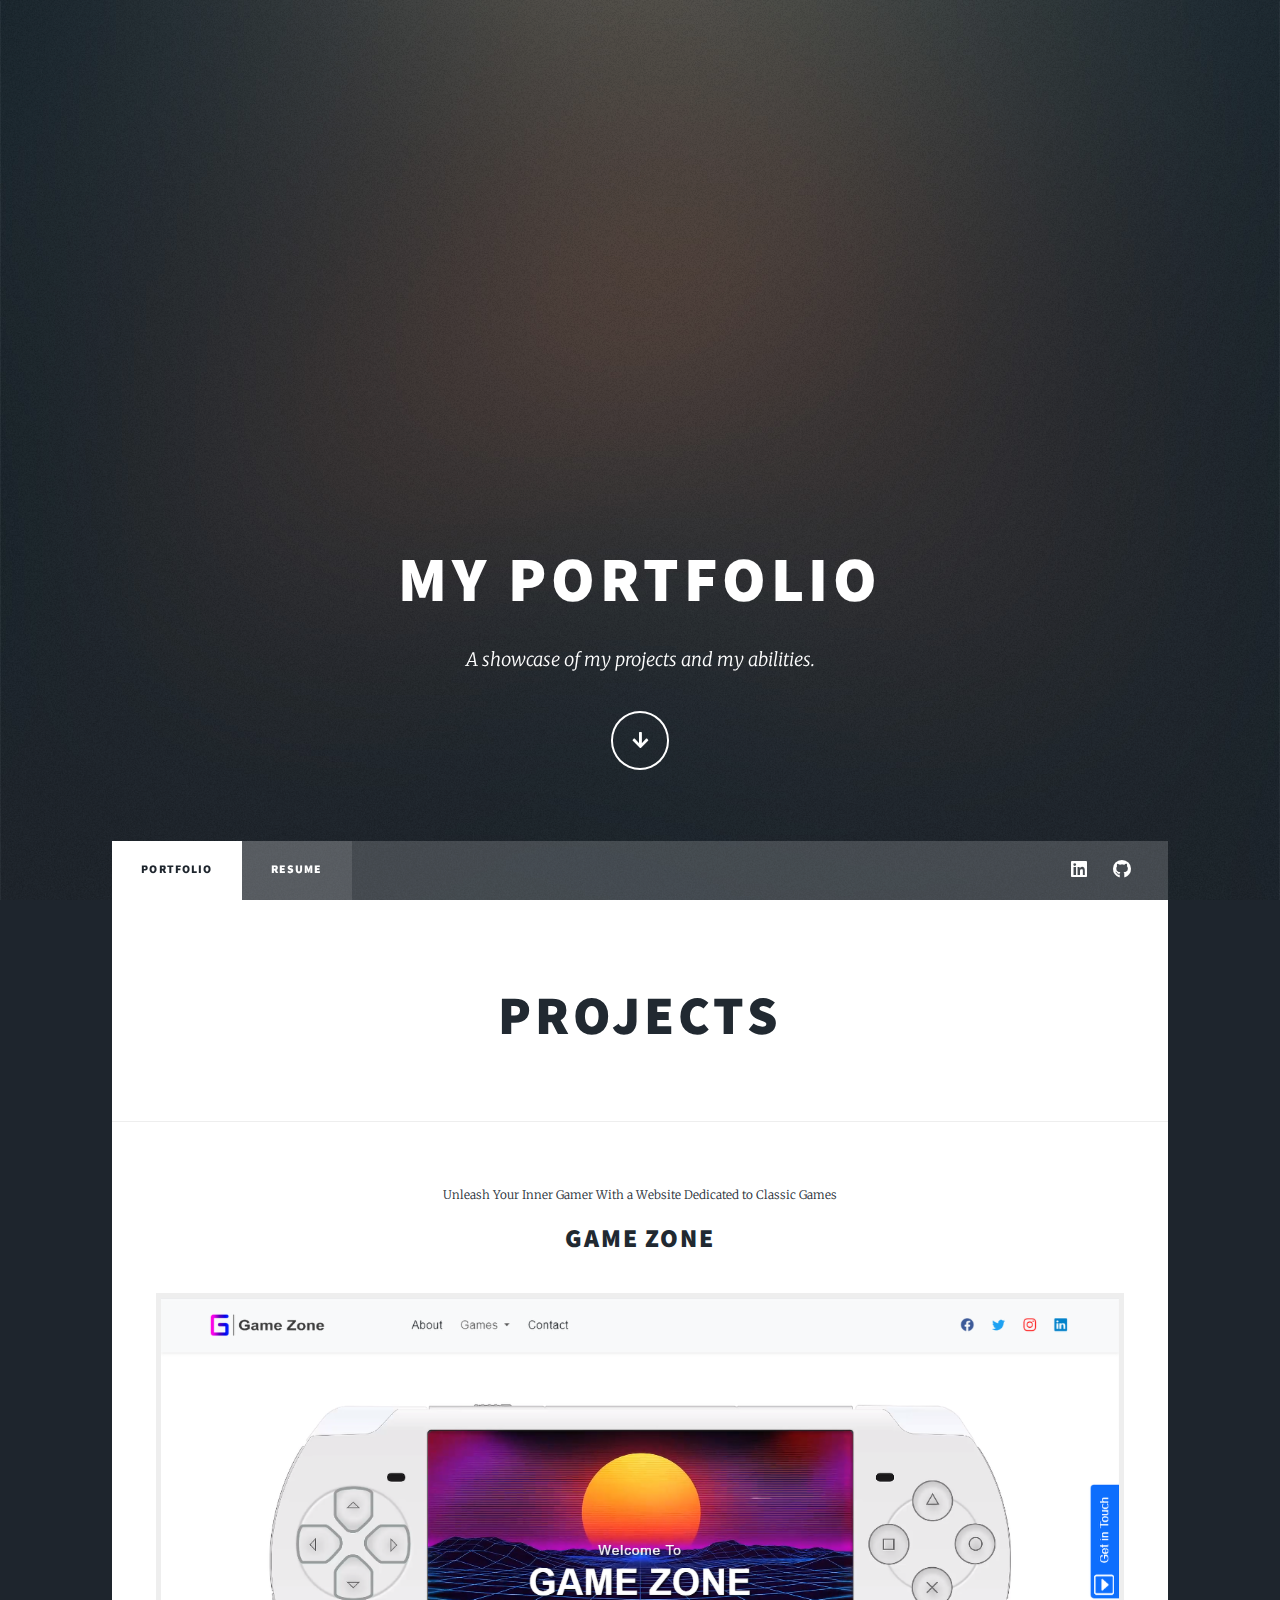
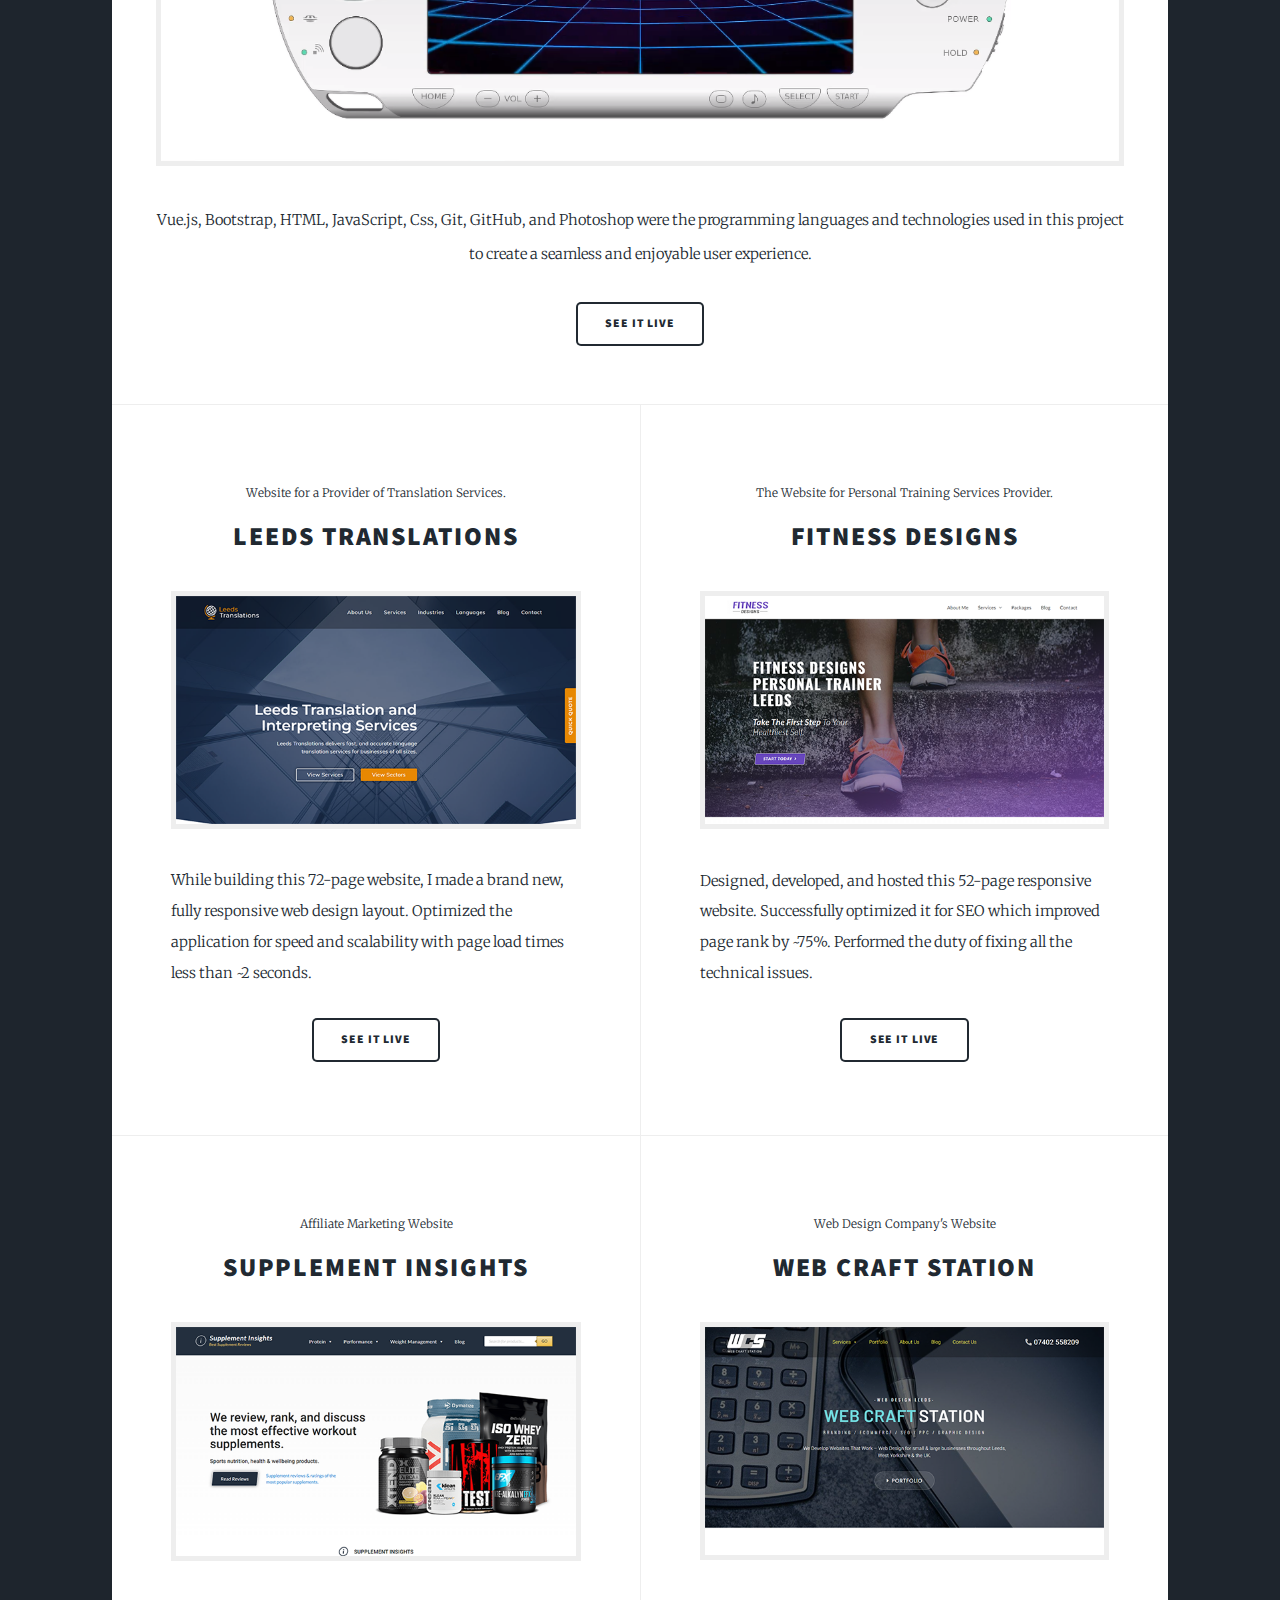
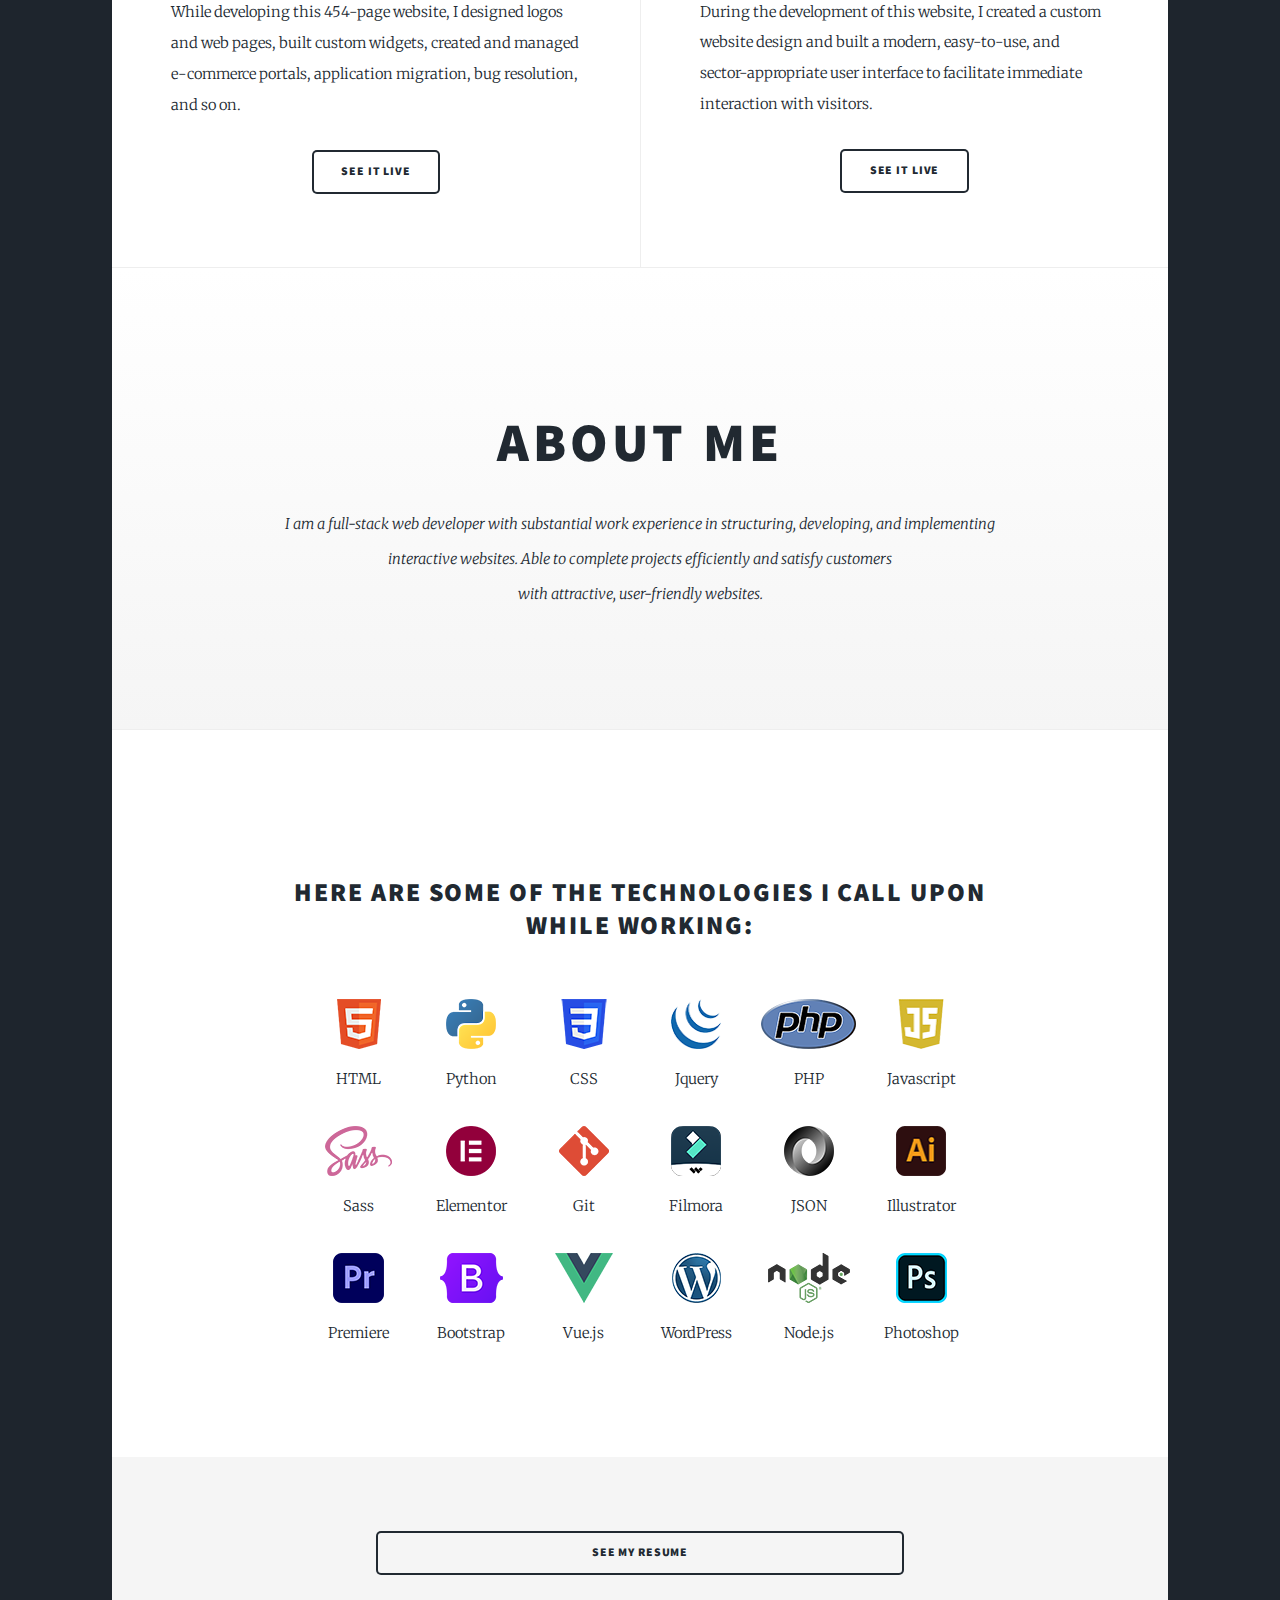
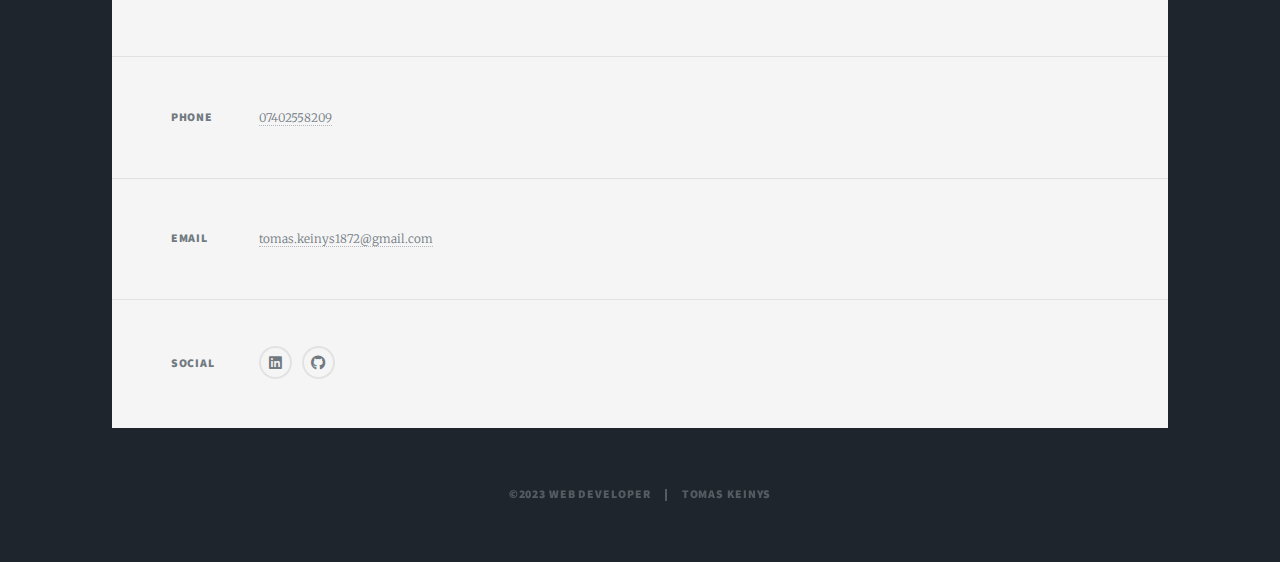
==== index.html @ 0a37fee5 "NewProjectAdded" ====
<!DOCTYPE HTML>
<html>
	<head>
		<title>Web Developer Tomas Keinys</title>
		<meta charset="utf-8" />
		<meta name="viewport" content="width=device-width, initial-scale=1, user-scalable=no" />
		<link rel="stylesheet" href="assets/css/main.css" />
		<noscript><link rel="stylesheet" href="assets/css/noscript.css" /></noscript>
	</head>
	<body class="is-preload">

		<!-- Wrapper -->
			<div id="wrapper" class="fade-in">

				<!-- Intro -->
					<div id="intro">
						<h1>My Portfolio<br /></h1>
						<p>A showcase of my projects and my abilities.</p>
						<ul class="actions">
							<li><a href="#main" class="button icon solid solo fa-arrow-down scrolly">Continue</a></li>
						</ul>
					</div>

				<!-- Header -->
					<header id="header">
						<a href="./" class="logo">Tomas Keinys Web Developer</a>
					</header>

				<!-- Nav -->
					<nav id="nav">
						<ul class="links">
							<li class="active"><a href="./">Portfolio</a></li>
							<li><a href="./resume">Resume</a></li>
							
						</ul>
						<ul class="icons">
							<li><a href="https://www.linkedin.com/in/tomas-keinys/" rel="noopener noreferrer" target="_blank" class="icon brands fa-linkedin"><span class="label">LinkedIn</span></a></li>
							<li><a href="https://github.com/KeinysTomas" rel="noopener noreferrer" target="_blank" class="icon brands fa-github"><span class="label">GitHub</span></a></li>
						</ul>
					</nav>

				<!-- Main -->
					<div id="main">

						<!-- Featured Post -->
							<article class="post featured">
								<header class="major1">
									
									<h2>PROJECTS</h2>
								</header>
								   
							</article>




							<article>
								<header>
									<span class="date" style="text-align: center">Unleash Your Inner Gamer With a Website Dedicated to Classic Games</span>
									<h2 style="text-align: center"><a href="https://keinystomas.github.io/game-zone/" rel="noopener noreferrer" target="_blank">GAME ZONE</a></h2>
								</header>
								<a href="https://keinystomas.github.io/game-zone/" rel="noopener noreferrer" target="_blank" class="image fit"><img src="images/gameZoneShotUpscaledCroped.png" alt="" /></a>
								<p style="text-align: center">Vue.js, Bootstrap, HTML, JavaScript, Css, Git, GitHub, and Photoshop were the programming languages and technologies used in this project to create a seamless and enjoyable user experience.</p>
								<ul class="actions special">
									<li><a href="https://keinystomas.github.io/game-zone/" rel="noopener noreferrer" target="_blank" class="button">SEE IT LIVE</a></li>
								</ul>
							</article>

						<!-- Posts -->
							<section class="posts">
								<article>
									<header>
										<span class="date">Website for a Provider of Translation Services.</span>
										<h2><a href="https://www.leedstranslations.com/" rel="noopener noreferrer" target="_blank">LEEDS TRANSLATIONS</a></h2>
									</header>
									<a href="https://www.leedstranslations.com/" rel="noopener noreferrer" target="_blank" class="image fit"><img src="images/leedstranslations.png" alt="" /></a>
									<p>While building this 72-page website, I made a brand new, fully responsive web design layout. Optimized the application for speed and scalability with page load times less than ~2 seconds.</p>
									<ul class="actions special">
										<li><a href="https://www.leedstranslations.com/" rel="noopener noreferrer" target="_blank" class="button">SEE IT LIVE</a></li>
									</ul>
								</article>
								<article>
									<header>
										<span class="date">The Website for Personal Training Services Provider.</span>
										<h2><a href="https://www.fitnessdesigns.co.uk/" rel="noopener noreferrer" target="_blank">FITNESS DESIGNS</a></h2>
									</header>
									<a href="https://www.fitnessdesigns.co.uk/" rel="noopener noreferrer" target="_blank" class="image fit"><img src="images/fitnessdesigns.png" alt="" /></a>
									<p>Designed, developed, and hosted this 52-page responsive website. Successfully optimized it for SEO which improved page rank by ~75%. Performed the duty of fixing all the technical issues.</p>
									<ul class="actions special">
										<li><a href="https://www.fitnessdesigns.co.uk/" rel="noopener noreferrer" target="_blank" class="button">SEE IT LIVE</a></li>
									</ul>
								</article>
								<article>
									<header>
										<span class="date">Affiliate Marketing Website</span>
										<h2><a href="https://www.supplementinsights.com/" rel="noopener noreferrer" target="_blank">SUPPLEMENT INSIGHTS</a></h2>
									</header>
									<a href="https://www.supplementinsights.com/" rel="noopener noreferrer" target="_blank" class="image fit"><img src="images/supplementinsights.png" alt="" /></a>
									<p>While developing this 454-page website, I designed logos and web pages, built custom widgets, created and managed e-commerce portals, application migration, bug resolution, and so on.</p>
									<ul class="actions special">
										<li><a href="https://www.supplementinsights.com/" rel="noopener noreferrer" target="_blank" class="button">SEE IT LIVE</a></li>
									</ul>
								</article>
								<article>
									<header>
										<span class="date">Web Design Company's Website</span>
										<h2><a href="https://www.webcraftstation.com/" rel="noopener noreferrer" target="_blank">WEB CRAFT STATION</a></h2>
									</header>
									<a href="https://www.webcraftstation.com/" rel="noopener noreferrer" target="_blank" class="image fit"><img src="images/webcraftstation.png" alt="" /></a>
									<p>During the development of this website, I created a custom website design and built a modern, easy-to-use, and sector-appropriate user interface to facilitate immediate interaction with visitors.</p>
									<ul class="actions special">
										<li><a href="https://www.webcraftstation.com/" rel="noopener noreferrer" target="_blank" class="button">SEE IT LIVE</a></li>
									</ul>
								</article>
							</section>
							<div id="main1">
								<article class="post featured">
									<header class="major1">
										<h2>ABOUT ME</h2>
										<p>I am a full-stack web developer with substantial work experience in structuring, developing, and implementing<br />
											interactive websites. Able to complete projects efficiently and satisfy customers<br />
											with attractive, user-friendly websites.</p>
										</article>
									</div>
				
								<div id="main2">
								<article class="post featured">
								<header class="major2">
									<h2>Here are some  of the technologies I call upon while working:</h2>
								</header>
								<div class="iconArea">
								<div class="row23">
									<div class="col-md-3">
									  <div class="process-item__image_php">
										<img src="images/HTML5_logos_and_wordmarks.svg_50.png" alt="" width="" height="50">
										<p>HTML</p>
									  </div> 
									  </div>
									  <div class="col-md-3">
									  <div class="process-item__image">
										<img src="images/5848152fcef1014c0b5e4967_50.png" alt="" width="50" height="50">
										<p>Python</p>
									  </div>
									  </div>
									  <div class="col-md-3">
									  <div class="process-item__image">
										<img src="images/CSS3_logo.svg_50.png" alt="" width="50" height="50">
										<p>CSS</p>
									  </div>
									  </div>
									  <div class="col-md-3">
									  <div class="process-item__image">
									   <img src="images/295-295_jquery-logo-png-transparent-background-png_50.png" alt="" width="50" height="50">
									   <p>Jquery</p>
									  </div>
									  </div>
									  <div class="col-md-3">
										<div class="process-item__image_php">
										  <img src="images/58481791cef1014c0b5e4994_50.png" alt="" width="" height="50">
										  <p>PHP</p>
										</div> 
										</div>
										<div class="col-md-3">
										<div class="process-item__image">
										  <img src="images/javascript-logo_50.png" alt="" width="50" height="50">
										  <p>Javascript</p>
										</div>
										</div>
								  </div>
								  <div class="row23">













									



									  <div class="col-md-3">
										<div class="process-item__image_php">
										 <img src="images/Sass_Logo.png" alt="" width="" height="50">
										 <p>Sass</p>
									  </div>
									  </div>









									  <div class="col-md-3">
									  <div class="process-item__image">
										<img src="images/Elementor-Logo-Symbol-Red_50.png" alt="" width="50" height="50">
										<p>Elementor</p>
									  </div>
									  </div>
									  <div class="col-md-3">
									  <div class="process-item__image">
										<img src="images/5847f981cef1014c0b5e48be_50.png" alt="" width="50" height="50">
										<p>Git</p>
									  </div>
									  </div>
									  <div class="col-md-3">
									  <div class="process-item__image">
									   <img src="images/1200x630bb_50.png" alt="" width="50" height="50">
									   <p>Filmora</p>
									  </div>
									  </div>















									  













										<div class="col-md-3">
											<div class="process-item__image">
											<img src="images/JSON_logo.png" alt="" width="" height="50">
											<p>JSON</p>
										</div>
										</div>







										<div class="col-md-3">
										<div class="process-item__image">
										  <img src="images/Adobe-Illustrator-Logo_50.png" alt="" width="50" height="50">
										  <p>Illustrator</p>
										</div>
										</div>
									</div>
									<div class="row23">
										<div class="col-md-3">
										  <div class="process-item__image">
											<img src="images/PremierePro_Logo.png" alt="" width="" height="50">
											<p>Premiere</p>
										  </div> 
										  </div>
										  <div class="col-md-3">
										  <div class="process-item__image_php">
											<img src="images/Bootstrap_logo.png" alt="" width="" height="50">
											<p>Bootstrap</p>
										  </div>
										  </div>
										  <div class="col-md-3">
										  <div class="process-item__image_php">
											<img src="images/Vue.js_Logo.png" alt="" width="" height="50">
											<p>Vue.js</p>
										  </div>
										  </div>








                                          <div class="col-md-3">
											<div class="process-item__image">
											  <img src="images/wordpress_50.png" alt="" width="" height="50">
											  <p>WordPress</p>
										  </div> 
										  </div>








										  
								









											<div class="col-md-3">
												<div class="process-item__image_php">
												  <img src="images/Node.js_logo.png" alt="" width="" height="50">
												  <p>Node.js</p>
											</div> 
											</div>




















                                            <div class="col-md-3">
												<div class="process-item__image">
												  <img src="images/Adobe-Photoshop-Logo_50.png" alt="" width="" height="50">
												  <p>Photoshop</p>
											</div> 
											</div>


											












										</div>
								</article>
							    </div>
								</div>
                                <div id="main3">
									<div class="cvArea">
									<a href="./resume" class="button fit">SEE MY RESUME</a>
									</div>
								</div>
						<!-- Footer -->
						    <!-- Featured Post -->
							
							<footer>
								
							
							</footer>

					</div>

				<!-- Footer -->
					<footer id="footer">
						
						<section class="split contact">
							
							<section>
								<h3>Phone</h3>
								<p><a href="#">07402558209</a></p>
							</section>
							<section>
								<h3>Email</h3>
								<p><a href="mailto:tomas.keinys1872@gmail.com">tomas.keinys1872@gmail.com</a></p>
							</section>
							<section>
								<h3>Social</h3>
								<ul class="icons alt">
									<li><a href="https://www.linkedin.com/in/tomas-keinys/" rel="noopener noreferrer" target="_blank" class="icon brands alt fa-linkedin"><span class="label">LinkedIn</span></a></li>
									<li><a href="https://github.com/KeinysTomas" rel="noopener noreferrer" target="_blank" class="icon brands alt fa-github"><span class="label">GitHub</span></a></li>
								</ul>
							</section>
						</section>
					</footer>

				<!-- Copyright -->
					<div id="copyright">
						<ul><li>&copy;2023 Web Developer</li><li>Tomas Keinys</li></ul>
					</div>

			</div>

		<!-- Scripts -->
			<script src="assets/js/jquery.min.js"></script>
			<script src="assets/js/jquery.scrollex.min.js"></script>
			<script src="assets/js/jquery.scrolly.min.js"></script>
			<script src="assets/js/browser.min.js"></script>
			<script src="assets/js/breakpoints.min.js"></script>
			<script src="assets/js/util.js"></script>
			<script src="assets/js/main.js"></script>

	</body>
</html>
---- assets/css/main.css ----
@import url(fontawesome-all.min.css);
@import url("https://fonts.googleapis.com/css?family=Merriweather:300,700,300italic,700italic|Source+Sans+Pro:900");


html, body, div, span, applet, object,
iframe, h1, h2, h3, h4, h5, h6, p, blockquote,
pre, a, abbr, acronym, address, big, cite,
code, del, dfn, em, img, ins, kbd, q, s, samp,
small, strike, strong, sub, sup, tt, var, b,
u, i, center, dl, dt, dd, ol, ul, li, fieldset,
form, label, legend, table, caption, tbody,
tfoot, thead, tr, th, td, article, aside,
canvas, details, embed, figure, figcaption,
footer, header, hgroup, menu, nav, output, ruby,
section, summary, time, mark, audio, video {
	margin: 0;
	padding: 0;
	border: 0;
	font-size: 100%;
	font: inherit;
	vertical-align: baseline;}

article, aside, details, figcaption, figure,
footer, header, hgroup, menu, nav, section {
	display: block;}

body {
	line-height: 1;
}

ol, ul {
	list-style: none;
}

blockquote, q {
	quotes: none;
}

	blockquote:before, blockquote:after, q:before, q:after {
		content: '';
		content: none;
	}

table {
	border-collapse: collapse;
	border-spacing: 0;
}

body {
	-webkit-text-size-adjust: none;
}

mark {
	background-color: transparent;
	color: inherit;
}

input::-moz-focus-inner {
	border: 0;
	padding: 0;
}

input, select, textarea {
	-moz-appearance: none;
	-webkit-appearance: none;
	-ms-appearance: none;
	appearance: none;
}

.column02 {
	float: left;
	width: 25%;
  }
  
  /* Clear floats after the columns */
  .row02:after {
	content: "";
	display: table;
	clear: both;
	background-color:red;
  }

  .column02 {
	text-align: left;
	padding-left: 50px;
  }
  .column02 > ul {
	display: inline-block;
  }

  @media screen and (max-width: 600px) {
	.column02 {
	  width: 100%;
	}
  }

  .iconArea {
    height: 400px;
    overflow: visible;
}

@media screen and (max-width: 1024px) {
	.iconArea {
		height: 350px;
		overflow: visible;
	 }
	}

	@media screen and (max-width: 769px) {
		.iconArea {
			height: 325px;
			overflow: visible;
	 }
	}

@media screen and (max-width: 600px) {
	.iconArea {
		height: 975px;
		overflow: visible;
	 }
	}

  .row23 {
	margin-left: 6em;
	margin-right: 6em; 
  }

  @media screen and (max-width: 769px) {
	.row23 { 
	  margin-left: 0em;
	  margin-right: 0em;
	}
  }

  @media screen and (max-width: 600px) {
	.row23 {
	  margin-left: 1.75em;
	  margin-right: 1.75em;
	  }
  }

  .col-md-3 {
	float: left;
	width: 16.6666666667%;
	text-align: center;
  }

  @media screen and (max-width: 600px) {
	.col-md-3 {
	  width: 50%;
	}
  }

  .process-item__image p {
	text-align: center;
  }

  .process-item__image_php p {
	text-align: center;
  }



  @media screen and (max-width: 1024px) {
	.process-item__image img {
	  height: 40px;
	  width: 40px;
	}
	}

	@media screen and (max-width: 769px) {
		.process-item__image img {
		  height: 30px;
		  width: 30px;
		}
		}

	@media screen and (max-width: 1024px) {
		.process-item__image_php img {
		  height: 40px;
		}
		}

	@media screen and (max-width: 769px) {
		.process-item__image_php img {
		  height: 30px;
		}
		}

	.cvArea {
		margin: 2em 10em 4em 10em;
		height: 200px;
        overflow: visible;	
		padding-left: 10em;
	}

	.posts p {
		line-height: 2.1rem;
	}


































  
























































































	#main1 {
		background-image: linear-gradient(180deg, #ffffff, #f5f5f5);
		position: relative;
		margin: 0 auto;
		max-width: 72rem;
		z-index: 2;
	}

		#main1 > * {
			padding: 4rem 4rem 4rem 4rem ;
			border-top: solid 1px #eeeeee;
			margin: 0;
		}

			#main1 > *:first-child {
				border-top: 0;
			}

		#main1 > footer {
			text-align: center;
		}

		#main1 p {
			text-align: center;
		}

		#main1 > .post {
			padding: 4rem 0rem 4rem 0rem ;
		}

			#main1 > .post header.major1 > .date {
				margin-top: -2rem;
			}

			#main1 > .post header.major1 > h1, #main > .post header.major1 h2 {
				font-size: 3.7rem;
				line-height: 1.1;
				margin: 0 0 2rem 0;
			}

			#main1 > .post header.major1 h2 {
				font-size: 3.7rem;
				line-height: 1.1;
				margin: 0 0 3rem 0;
			}

			@media screen and (max-width: 736px) {
                #main1 > .post header.major1 h2 {
                font-size: 2.5rem;
                line-height: 1.2;
                 margin: 0 0 1.5rem 0;
              }
			}

			#main1 > .post.featured {
				text-align: center;
			}

			@media screen and (max-width: 1280px) {

				#main1 > .post {
					padding: 6rem 4rem 4rem 4rem ;
				}

			}

			@media screen and (max-width: 736px) {

				#main1 > .post {
					padding: 4rem 2rem 2rem 2rem ;
				}

				@media screen and (max-width: 600px) {
				#main1 > .post {
					padding: 3rem 1rem 2rem 1rem;
				}
			}

					#main1 > .post header.major > .date {
						margin-top: -1rem;
						margin-bottom: 2rem;
					}

					#main1 > .post header.major > h1, #main > .post header.major h2 {
						font-size: 2.5rem;
						line-height: 1.2;
						margin: 0 0 1.5rem 0;
					}

			}















































			#main2 {
				background-color: #ffffff;
				position: relative;
				margin: 0 auto;
				max-width: 72rem;
				z-index: 2;
			}
		
				#main2 > * {
					padding: 4rem 4rem 4rem 4rem ;
					border-top: solid 1px #eeeeee;
					margin: 0;
				}
		
					#main2 > *:first-child {
						border-top: 0;
					}
		
				#main2 > footer {
					text-align: center;
				}
		
				#main2 p {
					text-align: center;
				}
		
				#main2 > .post {
					padding: 4rem 0rem 2rem 0rem ;
				}
		
					#main2 > .post header.major2 > .date {
						margin-top: -2rem;
					}
		
					#main2 > .post header.major2 > h1, #main > .post header.major2 h2 {
						font-size: 1.75rem;
						line-height: 1.1;
						margin: 0 0 2rem 0;
					}
		
					#main2 > .post header.major2 h2 {
						font-size: 1.75rem;
						line-height: 1.3;
						margin: 0 6rem 3.75rem 6rem;
					}

					@media screen and (max-width: 1280px) {
						#main2 > .post header.major2 h2 {
							font-size: 1.75rem;
							line-height: 1.3;
							margin: 0 4rem 3.75rem 4rem;
						}
					}

					@media screen and (max-width: 992px) {
						#main2 > .post header.major2 h2 {
							font-size: 1.75rem;
							line-height: 1.3;
							margin: 0 3rem 3.75rem 3rem;
						}
					}
		
					@media screen and (max-width: 736px) {
						#main2 > .post header.major2 h2 {
						font-size: 2.5rem;
						line-height: 1.2;
						 margin: 0 0 1.5rem 0;
					  }
					}



		
					#main2 > .post.featured {
						text-align: center;
					}
		
					@media screen and (max-width: 1280px) {
		
						#main2 > .post {
							padding: 6rem 4rem 2rem 4rem ;
						}
		
					}
		
					@media screen and (max-width: 736px) {
		
						#main2 > .post {
							padding: 4rem 2rem 4rem 2rem ;
						}
		
							#main2 > .post header.major2 > .date {
								margin-top: -1rem;
								margin-bottom: 2rem;
							}
		
							#main2 > .post header.major2 > h1, #main2 > .post header.major2 h2 {
								font-size: 2.5rem;
								line-height: 1.2;
								margin: 0 0 1.5rem 0;
							}
		
					}


					@media screen and (max-width: 736px) {
						#main2 > .post header.major2 h2 {
							font-size: 1.5rem;
							line-height: 1.2;
							margin: 0 0 3rem 0;
						  }
						}





































					#main3 {
						background-color: #f5f5f5 ;
						position: relative;
						margin: 0 auto;
						max-width: 72rem;
						z-index: 2;
					}
				
						#main3 > * {
							padding: 5rem 18rem 4rem 18rem ;
							border-top: solid 1px #eeeeee;
							border-bottom: solid 1px #e2e2e2;
							margin: 0;
						}
				
							#main3 > *:first-child {
								border-top: 0;
							}

					@media screen and (max-width: 769px) {
						#main3 > * {	
							padding: 5rem 12rem 4rem 12rem ;
						  }
						}

						@media screen and (max-width: 600px) {
							#main3 > * {	
								padding: 5rem 2rem 4rem 2rem ;
							  }
							}
				
						#main3 > footer {
							text-align: center;
						}
				
						#main3 p {
							text-align: center;
						}
				
						#main3 > .post {
							padding: 4rem 0rem 4rem 0rem ;
						}
				
							#main3 > .post header.major3 > .date {
								margin-top: -2rem;
							}
				
							#main3 > .post header.major3 > h1, #main > .post header.major3 h2 {
								font-size: 3.7rem;
								line-height: 1.1;
								margin: 0 0 2rem 0;
							}
				
							#main3 > .post header.major3 h2 {
								font-size: 3.7rem;
								line-height: 1.1;
								margin: 0 0 3rem 0;
							}
				
							@media screen and (max-width: 736px) {
								#main3 > .post header.major3 h2 {
								font-size: 2.5rem;
								line-height: 1.2;
								 margin: 0 0 1.5rem 0;
							  }
							}
				
							#main3 > .post.featured {
								text-align: center;
							}
				
							@media screen and (max-width: 1280px) {
				
								#main3 > .post {
									padding: 6rem 4rem 4rem 4rem ;
								}
				
							}
				
							@media screen and (max-width: 736px) {
				
								#main3 > .post {
									padding: 4rem 2rem 2rem 2rem ;
								}
				
									#main3 > .post header.major3 > .date {
										margin-top: -1rem;
										margin-bottom: 2rem;
									}
				
									#main3 > .post header.major3 > h1, #main3 > .post header.major3 h2 {
										font-size: 2.5rem;
										line-height: 1.2;
										margin: 0 0 1.5rem 0;
									}
				
							}




























































							#main4 {
								position: relative;
								margin: 0 auto;
								max-width: 72rem;
								z-index: 2;
							}
						
								#main4 > * {
									padding: 4rem 4rem 4rem 4rem ;
									border-top: solid 1px #eeeeee;
									margin: 0;
								}
						
									#main4 > *:first-child {
										border-top: 0;
									}
						
								#main4 > footer {
									text-align: center;
								}
						
								#main4 p {
									text-align: center;
								}
						
								#main4 > .post {
									padding: 2rem 0rem 1.15rem 0rem ;
								}
						
									#main4 > .post header.major4 > .date {
										margin-top: -2rem;
									}
						
									#main4 > .post header.major4 > h1, #main4 > .post header.major4 h2 {
										font-size: 3.7rem;
										line-height: 1.1;
										margin: 0 0 2rem 0;
									}
						
									#main4 > .post header.major4 h2 {
										font-size: 3.7rem;
										line-height: 1.1;
										margin: 0 0 3rem 0;
									}
						
									@media screen and (max-width: 736px) {
										#main4 > .post header.major4 h2 {
										font-size: 2.5rem;
										line-height: 1.2;
										 margin: 0 0 1.5rem 0;
									  }
									}
						
									#main4 > .post.featured {
										text-align: center;
									}
						
									@media screen and (max-width: 1280px) {
						
										#main4 > .post {
											padding: 6rem 4rem 4rem 4rem ;
										}
						
									}
						
									@media screen and (max-width: 736px) {
						
										#main4 > .post {
											padding: 4rem 2rem 2rem 2rem ;
										}
						
											#main4 > .post header.major4 > .date {
												margin-top: -1rem;
												margin-bottom: 2rem;
											}
						
											#main4 > .post header.major > h1, #main4 > .post header.major h2 {
												font-size: 2.5rem;
												line-height: 1.2;
												margin: 0 0 1.5rem 0;
											}
						
									}
						





























		


































































































































































/* Basic */

	@-ms-viewport {
		width: device-width;
	}

	body {
		-ms-overflow-style: scrollbar;
	}

	@media screen and (max-width: 480px) {

		html, body {
			min-width: 320px;
		}

	}

	html {
		box-sizing: border-box;
	}

	*, *:before, *:after {
		box-sizing: inherit;
	}

	body {
		background-color: #1e252d;
	}

		body.is-preload *, body.is-preload *:before, body.is-preload *:after {
			-moz-animation: none !important;
			-webkit-animation: none !important;
			-ms-animation: none !important;
			animation: none !important;
			-moz-transition: none !important;
			-webkit-transition: none !important;
			-ms-transition: none !important;
			transition: none !important;
		}

/* Type */

	html {
		font-size: 16pt;
	}

		@media screen and (max-width: 1680px) {

			html {
				font-size: 12pt;
			}

		}

		@media screen and (max-width: 1280px) {

			html {
				font-size: 11pt;
			}

		}

		@media screen and (max-width: 360px) {

			html {
				font-size: 10pt;
			}

		}

	body {
		color: #212931;
	}

	body, input, select, textarea {
		font-family: "Merriweather", Georgia, serif;
		font-weight: 300;
		font-size: 1rem;
		line-height: 2.375;
	}

	a {
		-moz-transition: color 0.2s ease-in-out, background-color 0.2s ease-in-out, border-color 0.2s ease-in-out, box-shadow 0.2s ease-in-out;
		-webkit-transition: color 0.2s ease-in-out, background-color 0.2s ease-in-out, border-color 0.2s ease-in-out, box-shadow 0.2s ease-in-out;
		-ms-transition: color 0.2s ease-in-out, background-color 0.2s ease-in-out, border-color 0.2s ease-in-out, box-shadow 0.2s ease-in-out;
		transition: color 0.2s ease-in-out, background-color 0.2s ease-in-out, border-color 0.2s ease-in-out, box-shadow 0.2s ease-in-out;
		border-bottom: dotted 1px;
		text-decoration: none;
	}

		a:hover {
			border-bottom-color: transparent;
		}

	strong, b {
		font-weight: 600;
	}

	em, i {
		font-style: italic;
	}

	p {
		text-align: left;
		margin: 0 0 2rem 0;
	}

	h1, h2, h3, h4, h5, h6 {
		font-family: "Source Sans Pro", Helvetica, sans-serif;
		font-weight: 900;
		line-height: 1.5;
		letter-spacing: 0.075em;
		text-transform: uppercase;
		margin: 0 0 1rem 0;
	}

		h1 a, h2 a, h3 a, h4 a, h5 a, h6 a {
			border-bottom: 0;
			color: inherit;
			text-decoration: none;
		}

	h1 {
		font-size: 4rem;
		line-height: 1.1;
		margin: 0 0 2rem 0;
	}

	h2 {
		font-size: 1.75rem;
		line-height: 1.3;
		margin: 0 0 1.5rem 0;
	}

	h3 {
		font-size: 1.25rem;
		margin: 0 0 1.5rem 0;
	}

	h4 {
		font-size: 1rem;
	}

	h5 {
		font-size: 0.9rem;
	}

	h6 {
		font-size: 0.8rem;
	}

	sub {
		font-size: 0.8rem;
		position: relative;
		top: 0.5rem;
	}

	sup {
		font-size: 0.8rem;
		position: relative;
		top: -0.5rem;
	}

	blockquote {
		border-left: solid 4px;
		font-style: italic;
		margin: 0 0 2rem 0;
		padding: 0.5rem 0 0.5rem 2rem;
	}

	code {
		border: solid 2px;
		font-family: "Courier New", monospace;
		font-size: 0.9rem;
		margin: 0 0.25rem;
		padding: 0.25rem 0.65rem;
	}

	pre {
		-webkit-overflow-scrolling: touch;
		font-family: "Courier New", monospace;
		font-size: 0.9rem;
		margin: 0 0 2rem 0;
	}

		pre code {
			display: block;
			line-height: 1.75;
			padding: 1rem 1.5rem;
			overflow-x: auto;
		}

	hr {
		border: 0;
		border-bottom: solid 2px;
		margin: 3rem 0;
	}

		hr.major {
			margin: 5rem 0;
		}

	.align-left {
		text-align: left;
	}

	.align-center {
		text-align: center;
	}

	.align-right {
		text-align: right;
	}

	input, select, textarea {
		color: #212931;
	}

	a {
		color: #212931;
		border-bottom-color: rgba(33, 41, 49, 0.5);
	}

		a:hover {
			border-bottom-color: transparent;
			color: #18bfef !important;
		}

	strong, b {
		color: #212931;
	}

	h1, h2, h3, h4, h5, h6 {
		color: #212931;
	}

	blockquote {
		border-left-color: #eeeeee;
	}

	code {
		background: rgba(220, 220, 220, 0.25);
		border-color: #eeeeee;
	}

	hr {
		border-bottom-color: #eeeeee;
	}

/* Row */

	.row {
		display: flex;
		flex-wrap: wrap;
		box-sizing: border-box;
		align-items: stretch;
	}

		.row > * {
			box-sizing: border-box;
		}

		.row.gtr-uniform > * > :last-child {
			margin-bottom: 0;
		}

		.row.aln-left {
			justify-content: flex-start;
		}

		.row.aln-center {
			justify-content: center;
		}

		.row.aln-right {
			justify-content: flex-end;
		}

		.row.aln-top {
			align-items: flex-start;
		}

		.row.aln-middle {
			align-items: center;
		}

		.row.aln-bottom {
			align-items: flex-end;
		}

		.row > .imp {
			order: -1;
		}

		.row > .col-1 {
			width: 8.33333%;
		}

		.row > .off-1 {
			margin-left: 8.33333%;
		}

		.row > .col-2 {
			width: 16.66667%;
		}

		.row > .off-2 {
			margin-left: 16.66667%;
		}

		.row > .col-3 {
			width: 25%;
		}

		.row > .off-3 {
			margin-left: 25%;
		}

		.row > .col-4 {
			width: 33.33333%;
		}

		.row > .off-4 {
			margin-left: 33.33333%;
		}

		.row > .col-5 {
			width: 41.66667%;
		}

		.row > .off-5 {
			margin-left: 41.66667%;
		}

		.row > .col-6 {
			width: 50%;
		}

		.row > .off-6 {
			margin-left: 50%;
		}

		.row > .col-7 {
			width: 58.33333%;
		}

		.row > .off-7 {
			margin-left: 58.33333%;
		}

		.row > .col-8 {
			width: 66.66667%;
		}

		.row > .off-8 {
			margin-left: 66.66667%;
		}

		.row > .col-9 {
			width: 75%;
		}

		.row > .off-9 {
			margin-left: 75%;
		}

		.row > .col-10 {
			width: 83.33333%;
		}

		.row > .off-10 {
			margin-left: 83.33333%;
		}

		.row > .col-11 {
			width: 91.66667%;
		}

		.row > .off-11 {
			margin-left: 91.66667%;
		}

		.row > .col-12 {
			width: 100%;
		}

		.row > .off-12 {
			margin-left: 100%;
		}

		.row.gtr-0 {
			margin-top: 0;
			margin-left: 0rem;
		}

			.row.gtr-0 > * {
				padding: 0 0 0 0rem;
			}

			.row.gtr-0.gtr-uniform {
				margin-top: 0rem;
			}

				.row.gtr-0.gtr-uniform > * {
					padding-top: 0rem;
				}

		.row.gtr-25 {
			margin-top: 0;
			margin-left: -0.375rem;
		}

			.row.gtr-25 > * {
				padding: 0 0 0 0.375rem;
			}

			.row.gtr-25.gtr-uniform {
				margin-top: -0.375rem;
			}

				.row.gtr-25.gtr-uniform > * {
					padding-top: 0.375rem;
				}

		.row.gtr-50 {
			margin-top: 0;
			margin-left: -0.75rem;
		}

			.row.gtr-50 > * {
				padding: 0 0 0 0.75rem;
			}

			.row.gtr-50.gtr-uniform {
				margin-top: -0.75rem;
			}

				.row.gtr-50.gtr-uniform > * {
					padding-top: 0.75rem;
				}

		.row {
			margin-top: 0;
			margin-left: -1.5rem;
		}

			.row > * {
				padding: 0 0 0 1.5rem;
			}

			.row.gtr-uniform {
				margin-top: -1.5rem;
			}

				.row.gtr-uniform > * {
					padding-top: 1.5rem;
				}

		.row.gtr-150 {
			margin-top: 0;
			margin-left: -2.25rem;
		}

			.row.gtr-150 > * {
				padding: 0 0 0 2.25rem;
			}

			.row.gtr-150.gtr-uniform {
				margin-top: -2.25rem;
			}

				.row.gtr-150.gtr-uniform > * {
					padding-top: 2.25rem;
				}

		.row.gtr-200 {
			margin-top: 0;
			margin-left: -3rem;
		}

			.row.gtr-200 > * {
				padding: 0 0 0 3rem;
			}

			.row.gtr-200.gtr-uniform {
				margin-top: -3rem;
			}

				.row.gtr-200.gtr-uniform > * {
					padding-top: 3rem;
				}

		@media screen and (max-width: 1680px) {

			.row {
				display: flex;
				flex-wrap: wrap;
				box-sizing: border-box;
				align-items: stretch;
			}

				.row > * {
					box-sizing: border-box;
				}

				.row.gtr-uniform > * > :last-child {
					margin-bottom: 0;
				}

				.row.aln-left {
					justify-content: flex-start;
				}

				.row.aln-center {
					justify-content: center;
				}

				.row.aln-right {
					justify-content: flex-end;
				}

				.row.aln-top {
					align-items: flex-start;
				}

				.row.aln-middle {
					align-items: center;
				}

				.row.aln-bottom {
					align-items: flex-end;
				}

				.row > .imp-xlarge {
					order: -1;
				}

				.row > .col-1-xlarge {
					width: 8.33333%;
				}

				.row > .off-1-xlarge {
					margin-left: 8.33333%;
				}

				.row > .col-2-xlarge {
					width: 16.66667%;
				}

				.row > .off-2-xlarge {
					margin-left: 16.66667%;
				}

				.row > .col-3-xlarge {
					width: 25%;
				}

				.row > .off-3-xlarge {
					margin-left: 25%;
				}

				.row > .col-4-xlarge {
					width: 33.33333%;
				}

				.row > .off-4-xlarge {
					margin-left: 33.33333%;
				}

				.row > .col-5-xlarge {
					width: 41.66667%;
				}

				.row > .off-5-xlarge {
					margin-left: 41.66667%;
				}

				.row > .col-6-xlarge {
					width: 50%;
				}

				.row > .off-6-xlarge {
					margin-left: 50%;
				}

				.row > .col-7-xlarge {
					width: 58.33333%;
				}

				.row > .off-7-xlarge {
					margin-left: 58.33333%;
				}

				.row > .col-8-xlarge {
					width: 66.66667%;
				}

				.row > .off-8-xlarge {
					margin-left: 66.66667%;
				}

				.row > .col-9-xlarge {
					width: 75%;
				}

				.row > .off-9-xlarge {
					margin-left: 75%;
				}

				.row > .col-10-xlarge {
					width: 83.33333%;
				}

				.row > .off-10-xlarge {
					margin-left: 83.33333%;
				}

				.row > .col-11-xlarge {
					width: 91.66667%;
				}

				.row > .off-11-xlarge {
					margin-left: 91.66667%;
				}

				.row > .col-12-xlarge {
					width: 100%;
				}

				.row > .off-12-xlarge {
					margin-left: 100%;
				}

				.row.gtr-0 {
					margin-top: 0;
					margin-left: 0rem;
				}

					.row.gtr-0 > * {
						padding: 0 0 0 0rem;
					}

					.row.gtr-0.gtr-uniform {
						margin-top: 0rem;
					}

						.row.gtr-0.gtr-uniform > * {
							padding-top: 0rem;
						}

				.row.gtr-25 {
					margin-top: 0;
					margin-left: -0.375rem;
				}

					.row.gtr-25 > * {
						padding: 0 0 0 0.375rem;
					}

					.row.gtr-25.gtr-uniform {
						margin-top: -0.375rem;
					}

						.row.gtr-25.gtr-uniform > * {
							padding-top: 0.375rem;
						}

				.row.gtr-50 {
					margin-top: 0;
					margin-left: -0.75rem;
				}

					.row.gtr-50 > * {
						padding: 0 0 0 0.75rem;
					}

					.row.gtr-50.gtr-uniform {
						margin-top: -0.75rem;
					}

						.row.gtr-50.gtr-uniform > * {
							padding-top: 0.75rem;
						}

				.row {
					margin-top: 0;
					margin-left: -1.5rem;
				}

					.row > * {
						padding: 0 0 0 1.5rem;
					}

					.row.gtr-uniform {
						margin-top: -1.5rem;
					}

						.row.gtr-uniform > * {
							padding-top: 1.5rem;
						}

				.row.gtr-150 {
					margin-top: 0;
					margin-left: -2.25rem;
				}

					.row.gtr-150 > * {
						padding: 0 0 0 2.25rem;
					}

					.row.gtr-150.gtr-uniform {
						margin-top: -2.25rem;
					}

						.row.gtr-150.gtr-uniform > * {
							padding-top: 2.25rem;
						}

				.row.gtr-200 {
					margin-top: 0;
					margin-left: -3rem;
				}

					.row.gtr-200 > * {
						padding: 0 0 0 3rem;
					}

					.row.gtr-200.gtr-uniform {
						margin-top: -3rem;
					}

						.row.gtr-200.gtr-uniform > * {
							padding-top: 3rem;
						}

		}

		@media screen and (max-width: 1280px) {

			.row {
				display: flex;
				flex-wrap: wrap;
				box-sizing: border-box;
				align-items: stretch;
			}

				.row > * {
					box-sizing: border-box;
				}

				.row.gtr-uniform > * > :last-child {
					margin-bottom: 0;
				}

				.row.aln-left {
					justify-content: flex-start;
				}

				.row.aln-center {
					justify-content: center;
				}

				.row.aln-right {
					justify-content: flex-end;
				}

				.row.aln-top {
					align-items: flex-start;
				}

				.row.aln-middle {
					align-items: center;
				}

				.row.aln-bottom {
					align-items: flex-end;
				}

				.row > .imp-large {
					order: -1;
				}

				.row > .col-1-large {
					width: 8.33333%;
				}

				.row > .off-1-large {
					margin-left: 8.33333%;
				}

				.row > .col-2-large {
					width: 16.66667%;
				}

				.row > .off-2-large {
					margin-left: 16.66667%;
				}

				.row > .col-3-large {
					width: 25%;
				}

				.row > .off-3-large {
					margin-left: 25%;
				}

				.row > .col-4-large {
					width: 33.33333%;
				}

				.row > .off-4-large {
					margin-left: 33.33333%;
				}

				.row > .col-5-large {
					width: 41.66667%;
				}

				.row > .off-5-large {
					margin-left: 41.66667%;
				}

				.row > .col-6-large {
					width: 50%;
				}

				.row > .off-6-large {
					margin-left: 50%;
				}

				.row > .col-7-large {
					width: 58.33333%;
				}

				.row > .off-7-large {
					margin-left: 58.33333%;
				}

				.row > .col-8-large {
					width: 66.66667%;
				}

				.row > .off-8-large {
					margin-left: 66.66667%;
				}

				.row > .col-9-large {
					width: 75%;
				}

				.row > .off-9-large {
					margin-left: 75%;
				}

				.row > .col-10-large {
					width: 83.33333%;
				}

				.row > .off-10-large {
					margin-left: 83.33333%;
				}

				.row > .col-11-large {
					width: 91.66667%;
				}

				.row > .off-11-large {
					margin-left: 91.66667%;
				}

				.row > .col-12-large {
					width: 100%;
				}

				.row > .off-12-large {
					margin-left: 100%;
				}

				.row.gtr-0 {
					margin-top: 0;
					margin-left: 0rem;
				}

					.row.gtr-0 > * {
						padding: 0 0 0 0rem;
					}

					.row.gtr-0.gtr-uniform {
						margin-top: 0rem;
					}

						.row.gtr-0.gtr-uniform > * {
							padding-top: 0rem;
						}

				.row.gtr-25 {
					margin-top: 0;
					margin-left: -0.375rem;
				}

					.row.gtr-25 > * {
						padding: 0 0 0 0.375rem;
					}

					.row.gtr-25.gtr-uniform {
						margin-top: -0.375rem;
					}

						.row.gtr-25.gtr-uniform > * {
							padding-top: 0.375rem;
						}

				.row.gtr-50 {
					margin-top: 0;
					margin-left: -0.75rem;
				}

					.row.gtr-50 > * {
						padding: 0 0 0 0.75rem;
					}

					.row.gtr-50.gtr-uniform {
						margin-top: -0.75rem;
					}

						.row.gtr-50.gtr-uniform > * {
							padding-top: 0.75rem;
						}

				.row {
					margin-top: 0;
					margin-left: -1.5rem;
				}

					.row > * {
						padding: 0 0 0 1.5rem;
					}

					.row.gtr-uniform {
						margin-top: -1.5rem;
					}

						.row.gtr-uniform > * {
							padding-top: 1.5rem;
						}

				.row.gtr-150 {
					margin-top: 0;
					margin-left: -2.25rem;
				}

					.row.gtr-150 > * {
						padding: 0 0 0 2.25rem;
					}

					.row.gtr-150.gtr-uniform {
						margin-top: -2.25rem;
					}

						.row.gtr-150.gtr-uniform > * {
							padding-top: 2.25rem;
						}

				.row.gtr-200 {
					margin-top: 0;
					margin-left: -3rem;
				}

					.row.gtr-200 > * {
						padding: 0 0 0 3rem;
					}

					.row.gtr-200.gtr-uniform {
						margin-top: -3rem;
					}

						.row.gtr-200.gtr-uniform > * {
							padding-top: 3rem;
						}

		}

		@media screen and (max-width: 980px) {

			.row {
				display: flex;
				flex-wrap: wrap;
				box-sizing: border-box;
				align-items: stretch;
			}

				.row > * {
					box-sizing: border-box;
				}

				.row.gtr-uniform > * > :last-child {
					margin-bottom: 0;
				}

				.row.aln-left {
					justify-content: flex-start;
				}

				.row.aln-center {
					justify-content: center;
				}

				.row.aln-right {
					justify-content: flex-end;
				}

				.row.aln-top {
					align-items: flex-start;
				}

				.row.aln-middle {
					align-items: center;
				}

				.row.aln-bottom {
					align-items: flex-end;
				}

				.row > .imp-medium {
					order: -1;
				}

				.row > .col-1-medium {
					width: 8.33333%;
				}

				.row > .off-1-medium {
					margin-left: 8.33333%;
				}

				.row > .col-2-medium {
					width: 16.66667%;
				}

				.row > .off-2-medium {
					margin-left: 16.66667%;
				}

				.row > .col-3-medium {
					width: 25%;
				}

				.row > .off-3-medium {
					margin-left: 25%;
				}

				.row > .col-4-medium {
					width: 33.33333%;
				}

				.row > .off-4-medium {
					margin-left: 33.33333%;
				}

				.row > .col-5-medium {
					width: 41.66667%;
				}

				.row > .off-5-medium {
					margin-left: 41.66667%;
				}

				.row > .col-6-medium {
					width: 50%;
				}

				.row > .off-6-medium {
					margin-left: 50%;
				}

				.row > .col-7-medium {
					width: 58.33333%;
				}

				.row > .off-7-medium {
					margin-left: 58.33333%;
				}

				.row > .col-8-medium {
					width: 66.66667%;
				}

				.row > .off-8-medium {
					margin-left: 66.66667%;
				}

				.row > .col-9-medium {
					width: 75%;
				}

				.row > .off-9-medium {
					margin-left: 75%;
				}

				.row > .col-10-medium {
					width: 83.33333%;
				}

				.row > .off-10-medium {
					margin-left: 83.33333%;
				}

				.row > .col-11-medium {
					width: 91.66667%;
				}

				.row > .off-11-medium {
					margin-left: 91.66667%;
				}

				.row > .col-12-medium {
					width: 100%;
				}

				.row > .off-12-medium {
					margin-left: 100%;
				}

				.row.gtr-0 {
					margin-top: 0;
					margin-left: 0rem;
				}

					.row.gtr-0 > * {
						padding: 0 0 0 0rem;
					}

					.row.gtr-0.gtr-uniform {
						margin-top: 0rem;
					}

						.row.gtr-0.gtr-uniform > * {
							padding-top: 0rem;
						}

				.row.gtr-25 {
					margin-top: 0;
					margin-left: -0.375rem;
				}

					.row.gtr-25 > * {
						padding: 0 0 0 0.375rem;
					}

					.row.gtr-25.gtr-uniform {
						margin-top: -0.375rem;
					}

						.row.gtr-25.gtr-uniform > * {
							padding-top: 0.375rem;
						}

				.row.gtr-50 {
					margin-top: 0;
					margin-left: -0.75rem;
				}

					.row.gtr-50 > * {
						padding: 0 0 0 0.75rem;
					}

					.row.gtr-50.gtr-uniform {
						margin-top: -0.75rem;
					}

						.row.gtr-50.gtr-uniform > * {
							padding-top: 0.75rem;
						}

				.row {
					margin-top: 0;
					margin-left: -1.5rem;
				}

					.row > * {
						padding: 0 0 0 1.5rem;
					}

					.row.gtr-uniform {
						margin-top: -1.5rem;
					}

						.row.gtr-uniform > * {
							padding-top: 1.5rem;
						}

				.row.gtr-150 {
					margin-top: 0;
					margin-left: -2.25rem;
				}

					.row.gtr-150 > * {
						padding: 0 0 0 2.25rem;
					}

					.row.gtr-150.gtr-uniform {
						margin-top: -2.25rem;
					}

						.row.gtr-150.gtr-uniform > * {
							padding-top: 2.25rem;
						}

				.row.gtr-200 {
					margin-top: 0;
					margin-left: -3rem;
				}

					.row.gtr-200 > * {
						padding: 0 0 0 3rem;
					}

					.row.gtr-200.gtr-uniform {
						margin-top: -3rem;
					}

						.row.gtr-200.gtr-uniform > * {
							padding-top: 3rem;
						}

		}

		@media screen and (max-width: 736px) {

			.row {
				display: flex;
				flex-wrap: wrap;
				box-sizing: border-box;
				align-items: stretch;
			}

				.row > * {
					box-sizing: border-box;
				}

				.row.gtr-uniform > * > :last-child {
					margin-bottom: 0;
				}

				.row.aln-left {
					justify-content: flex-start;
				}

				.row.aln-center {
					justify-content: center;
				}

				.row.aln-right {
					justify-content: flex-end;
				}

				.row.aln-top {
					align-items: flex-start;
				}

				.row.aln-middle {
					align-items: center;
				}

				.row.aln-bottom {
					align-items: flex-end;
				}

				.row > .imp-small {
					order: -1;
				}

				.row > .col-1-small {
					width: 8.33333%;
				}

				.row > .off-1-small {
					margin-left: 8.33333%;
				}

				.row > .col-2-small {
					width: 16.66667%;
				}

				.row > .off-2-small {
					margin-left: 16.66667%;
				}

				.row > .col-3-small {
					width: 25%;
				}

				.row > .off-3-small {
					margin-left: 25%;
				}

				.row > .col-4-small {
					width: 33.33333%;
				}

				.row > .off-4-small {
					margin-left: 33.33333%;
				}

				.row > .col-5-small {
					width: 41.66667%;
				}

				.row > .off-5-small {
					margin-left: 41.66667%;
				}

				.row > .col-6-small {
					width: 50%;
				}

				.row > .off-6-small {
					margin-left: 50%;
				}

				.row > .col-7-small {
					width: 58.33333%;
				}

				.row > .off-7-small {
					margin-left: 58.33333%;
				}

				.row > .col-8-small {
					width: 66.66667%;
				}

				.row > .off-8-small {
					margin-left: 66.66667%;
				}

				.row > .col-9-small {
					width: 75%;
				}

				.row > .off-9-small {
					margin-left: 75%;
				}

				.row > .col-10-small {
					width: 83.33333%;
				}

				.row > .off-10-small {
					margin-left: 83.33333%;
				}

				.row > .col-11-small {
					width: 91.66667%;
				}

				.row > .off-11-small {
					margin-left: 91.66667%;
				}

				.row > .col-12-small {
					width: 100%;
				}

				.row > .off-12-small {
					margin-left: 100%;
				}

				.row.gtr-0 {
					margin-top: 0;
					margin-left: 0rem;
				}

					.row.gtr-0 > * {
						padding: 0 0 0 0rem;
					}

					.row.gtr-0.gtr-uniform {
						margin-top: 0rem;
					}

						.row.gtr-0.gtr-uniform > * {
							padding-top: 0rem;
						}

				.row.gtr-25 {
					margin-top: 0;
					margin-left: -0.375rem;
				}

					.row.gtr-25 > * {
						padding: 0 0 0 0.375rem;
					}

					.row.gtr-25.gtr-uniform {
						margin-top: -0.375rem;
					}

						.row.gtr-25.gtr-uniform > * {
							padding-top: 0.375rem;
						}

				.row.gtr-50 {
					margin-top: 0;
					margin-left: -0.75rem;
				}

					.row.gtr-50 > * {
						padding: 0 0 0 0.75rem;
					}

					.row.gtr-50.gtr-uniform {
						margin-top: -0.75rem;
					}

						.row.gtr-50.gtr-uniform > * {
							padding-top: 0.75rem;
						}

				.row {
					margin-top: 0;
					margin-left: -1.5rem;
				}

					.row > * {
						padding: 0 0 0 1.5rem;
					}

					.row.gtr-uniform {
						margin-top: -1.5rem;
					}

						.row.gtr-uniform > * {
							padding-top: 1.5rem;
						}

				.row.gtr-150 {
					margin-top: 0;
					margin-left: -2.25rem;
				}

					.row.gtr-150 > * {
						padding: 0 0 0 2.25rem;
					}

					.row.gtr-150.gtr-uniform {
						margin-top: -2.25rem;
					}

						.row.gtr-150.gtr-uniform > * {
							padding-top: 2.25rem;
						}

				.row.gtr-200 {
					margin-top: 0;
					margin-left: -3rem;
				}

					.row.gtr-200 > * {
						padding: 0 0 0 3rem;
					}

					.row.gtr-200.gtr-uniform {
						margin-top: -3rem;
					}

						.row.gtr-200.gtr-uniform > * {
							padding-top: 3rem;
						}

		}

		@media screen and (max-width: 480px) {

			.row {
				display: flex;
				flex-wrap: wrap;
				box-sizing: border-box;
				align-items: stretch;
			}

				.row > * {
					box-sizing: border-box;
				}

				.row.gtr-uniform > * > :last-child {
					margin-bottom: 0;
				}

				.row.aln-left {
					justify-content: flex-start;
				}

				.row.aln-center {
					justify-content: center;
				}

				.row.aln-right {
					justify-content: flex-end;
				}

				.row.aln-top {
					align-items: flex-start;
				}

				.row.aln-middle {
					align-items: center;
				}

				.row.aln-bottom {
					align-items: flex-end;
				}

				.row > .imp-xsmall {
					order: -1;
				}

				.row > .col-1-xsmall {
					width: 8.33333%;
				}

				.row > .off-1-xsmall {
					margin-left: 8.33333%;
				}

				.row > .col-2-xsmall {
					width: 16.66667%;
				}

				.row > .off-2-xsmall {
					margin-left: 16.66667%;
				}

				.row > .col-3-xsmall {
					width: 25%;
				}

				.row > .off-3-xsmall {
					margin-left: 25%;
				}

				.row > .col-4-xsmall {
					width: 33.33333%;
				}

				.row > .off-4-xsmall {
					margin-left: 33.33333%;
				}

				.row > .col-5-xsmall {
					width: 41.66667%;
				}

				.row > .off-5-xsmall {
					margin-left: 41.66667%;
				}

				.row > .col-6-xsmall {
					width: 50%;
				}

				.row > .off-6-xsmall {
					margin-left: 50%;
				}

				.row > .col-7-xsmall {
					width: 58.33333%;
				}

				.row > .off-7-xsmall {
					margin-left: 58.33333%;
				}

				.row > .col-8-xsmall {
					width: 66.66667%;
				}

				.row > .off-8-xsmall {
					margin-left: 66.66667%;
				}

				.row > .col-9-xsmall {
					width: 75%;
				}

				.row > .off-9-xsmall {
					margin-left: 75%;
				}

				.row > .col-10-xsmall {
					width: 83.33333%;
				}

				.row > .off-10-xsmall {
					margin-left: 83.33333%;
				}

				.row > .col-11-xsmall {
					width: 91.66667%;
				}

				.row > .off-11-xsmall {
					margin-left: 91.66667%;
				}

				.row > .col-12-xsmall {
					width: 100%;
				}

				.row > .off-12-xsmall {
					margin-left: 100%;
				}

				.row.gtr-0 {
					margin-top: 0;
					margin-left: 0rem;
				}

					.row.gtr-0 > * {
						padding: 0 0 0 0rem;
					}

					.row.gtr-0.gtr-uniform {
						margin-top: 0rem;
					}

						.row.gtr-0.gtr-uniform > * {
							padding-top: 0rem;
						}

				.row.gtr-25 {
					margin-top: 0;
					margin-left: -0.375rem;
				}

					.row.gtr-25 > * {
						padding: 0 0 0 0.375rem;
					}

					.row.gtr-25.gtr-uniform {
						margin-top: -0.375rem;
					}

						.row.gtr-25.gtr-uniform > * {
							padding-top: 0.375rem;
						}

				.row.gtr-50 {
					margin-top: 0;
					margin-left: -0.75rem;
				}

					.row.gtr-50 > * {
						padding: 0 0 0 0.75rem;
					}

					.row.gtr-50.gtr-uniform {
						margin-top: -0.75rem;
					}

						.row.gtr-50.gtr-uniform > * {
							padding-top: 0.75rem;
						}

				.row {
					margin-top: 0;
					margin-left: -1.5rem;
				}

					.row > * {
						padding: 0 0 0 1.5rem;
					}

					.row.gtr-uniform {
						margin-top: -1.5rem;
					}

						.row.gtr-uniform > * {
							padding-top: 1.5rem;
						}

				.row.gtr-150 {
					margin-top: 0;
					margin-left: -2.25rem;
				}

					.row.gtr-150 > * {
						padding: 0 0 0 2.25rem;
					}

					.row.gtr-150.gtr-uniform {
						margin-top: -2.25rem;
					}

						.row.gtr-150.gtr-uniform > * {
							padding-top: 2.25rem;
						}

				.row.gtr-200 {
					margin-top: 0;
					margin-left: -3rem;
				}

					.row.gtr-200 > * {
						padding: 0 0 0 3rem;
					}

					.row.gtr-200.gtr-uniform {
						margin-top: -3rem;
					}

						.row.gtr-200.gtr-uniform > * {
							padding-top: 3rem;
						}

		}

		@media screen and (max-width: 360px) {

			.row {
				display: flex;
				flex-wrap: wrap;
				box-sizing: border-box;
				align-items: stretch;
			}

				.row > * {
					box-sizing: border-box;
				}

				.row.gtr-uniform > * > :last-child {
					margin-bottom: 0;
				}

				.row.aln-left {
					justify-content: flex-start;
				}

				.row.aln-center {
					justify-content: center;
				}

				.row.aln-right {
					justify-content: flex-end;
				}

				.row.aln-top {
					align-items: flex-start;
				}

				.row.aln-middle {
					align-items: center;
				}

				.row.aln-bottom {
					align-items: flex-end;
				}

				.row > .imp-xxsmall {
					order: -1;
				}

				.row > .col-1-xxsmall {
					width: 8.33333%;
				}

				.row > .off-1-xxsmall {
					margin-left: 8.33333%;
				}

				.row > .col-2-xxsmall {
					width: 16.66667%;
				}

				.row > .off-2-xxsmall {
					margin-left: 16.66667%;
				}

				.row > .col-3-xxsmall {
					width: 25%;
				}

				.row > .off-3-xxsmall {
					margin-left: 25%;
				}

				.row > .col-4-xxsmall {
					width: 33.33333%;
				}

				.row > .off-4-xxsmall {
					margin-left: 33.33333%;
				}

				.row > .col-5-xxsmall {
					width: 41.66667%;
				}

				.row > .off-5-xxsmall {
					margin-left: 41.66667%;
				}

				.row > .col-6-xxsmall {
					width: 50%;
				}

				.row > .off-6-xxsmall {
					margin-left: 50%;
				}

				.row > .col-7-xxsmall {
					width: 58.33333%;
				}

				.row > .off-7-xxsmall {
					margin-left: 58.33333%;
				}

				.row > .col-8-xxsmall {
					width: 66.66667%;
				}

				.row > .off-8-xxsmall {
					margin-left: 66.66667%;
				}

				.row > .col-9-xxsmall {
					width: 75%;
				}

				.row > .off-9-xxsmall {
					margin-left: 75%;
				}

				.row > .col-10-xxsmall {
					width: 83.33333%;
				}

				.row > .off-10-xxsmall {
					margin-left: 83.33333%;
				}

				.row > .col-11-xxsmall {
					width: 91.66667%;
				}

				.row > .off-11-xxsmall {
					margin-left: 91.66667%;
				}

				.row > .col-12-xxsmall {
					width: 100%;
				}

				.row > .off-12-xxsmall {
					margin-left: 100%;
				}

				.row.gtr-0 {
					margin-top: 0;
					margin-left: 0rem;
				}

					.row.gtr-0 > * {
						padding: 0 0 0 0rem;
					}

					.row.gtr-0.gtr-uniform {
						margin-top: 0rem;
					}

						.row.gtr-0.gtr-uniform > * {
							padding-top: 0rem;
						}

				.row.gtr-25 {
					margin-top: 0;
					margin-left: -0.375rem;
				}

					.row.gtr-25 > * {
						padding: 0 0 0 0.375rem;
					}

					.row.gtr-25.gtr-uniform {
						margin-top: -0.375rem;
					}

						.row.gtr-25.gtr-uniform > * {
							padding-top: 0.375rem;
						}

				.row.gtr-50 {
					margin-top: 0;
					margin-left: -0.75rem;
				}

					.row.gtr-50 > * {
						padding: 0 0 0 0.75rem;
					}

					.row.gtr-50.gtr-uniform {
						margin-top: -0.75rem;
					}

						.row.gtr-50.gtr-uniform > * {
							padding-top: 0.75rem;
						}

				.row {
					margin-top: 0;
					margin-left: -1.5rem;
				}

					.row > * {
						padding: 0 0 0 1.5rem;
					}

					.row.gtr-uniform {
						margin-top: -1.5rem;
					}

						.row.gtr-uniform > * {
							padding-top: 1.5rem;
						}

				.row.gtr-150 {
					margin-top: 0;
					margin-left: -2.25rem;
				}

					.row.gtr-150 > * {
						padding: 0 0 0 2.25rem;
					}

					.row.gtr-150.gtr-uniform {
						margin-top: -2.25rem;
					}

						.row.gtr-150.gtr-uniform > * {
							padding-top: 2.25rem;
						}

				.row.gtr-200 {
					margin-top: 0;
					margin-left: -3rem;
				}

					.row.gtr-200 > * {
						padding: 0 0 0 3rem;
					}

					.row.gtr-200.gtr-uniform {
						margin-top: -3rem;
					}

						.row.gtr-200.gtr-uniform > * {
							padding-top: 3rem;
						}

		}

/* Box */

	.box {
		border: solid 2px;
		margin-bottom: 2rem;
		padding: 1.5rem;
	}

		.box > :last-child,
		.box > :last-child > :last-child,
		.box > :last-child > :last-child > :last-child {
			margin-bottom: 0;
		}

		.box.alt {
			border: 0;
			border-radius: 0;
			padding: 0;
		}

	.box {
		border-color: #eeeeee;
	}

/* Button */

	input[type="submit"],
	input[type="reset"],
	input[type="button"],
	button,
	.button {
		-moz-appearance: none;
		-webkit-appearance: none;
		-ms-appearance: none;
		appearance: none;
		-moz-transition: background-color 0.2s ease-in-out, box-shadow 0.2s ease-in-out, color 0.2s ease-in-out;
		-webkit-transition: background-color 0.2s ease-in-out, box-shadow 0.2s ease-in-out, color 0.2s ease-in-out;
		-ms-transition: background-color 0.2s ease-in-out, box-shadow 0.2s ease-in-out, color 0.2s ease-in-out;
		transition: background-color 0.2s ease-in-out, box-shadow 0.2s ease-in-out, color 0.2s ease-in-out;
		border: 0;
		border-radius: 5px;
		cursor: pointer;
		display: inline-block;
		font-family: "Source Sans Pro", Helvetica, sans-serif;
		font-size: 0.8rem;
		font-weight: 900;
		letter-spacing: 0.075em;
		height: 3rem;
		line-height: 3rem;
		padding: 0 2rem;
		text-align: center;
		text-decoration: none;
		text-transform: uppercase;
		white-space: nowrap;
	}

		input[type="submit"].icon:before,
		input[type="reset"].icon:before,
		input[type="button"].icon:before,
		button.icon:before,
		.button.icon:before {
			margin-right: 0.5rem;
		}

		input[type="submit"].icon.solo,
		input[type="reset"].icon.solo,
		input[type="button"].icon.solo,
		button.icon.solo,
		.button.icon.solo {
			position: relative;
			width: 4rem;
			height: 4rem;
			line-height: 4rem;
			border-radius: 4rem;
			text-indent: 4rem;
			overflow: hidden;
			padding: 0;
			white-space: nowrap;
		}

			input[type="submit"].icon.solo:before,
			input[type="reset"].icon.solo:before,
			input[type="button"].icon.solo:before,
			button.icon.solo:before,
			.button.icon.solo:before {
				position: absolute;
				display: block;
				top: 0;
				left: 0;
				width: inherit;
				height: inherit;
				line-height: inherit;
				font-size: 1.25rem;
				margin-right: 0;
				text-align: center;
				text-indent: 0;
			}

		input[type="submit"].fit,
		input[type="reset"].fit,
		input[type="button"].fit,
		button.fit,
		.button.fit {
			width: 100%;
		}

		input[type="submit"].small,
		input[type="reset"].small,
		input[type="button"].small,
		button.small,
		.button.small {
			font-size: 0.7rem;
			height: 2.5rem;
			line-height: 2.5rem;
			padding: 0 1.5rem;
		}

		input[type="submit"].large,
		input[type="reset"].large,
		input[type="button"].large,
		button.large,
		.button.large {
			font-size: 0.9rem;
			height: 3.5rem;
			line-height: 3.5rem;
			padding: 0 2.75rem;
		}

		@media screen and (max-width: 980px) {

			input[type="submit"],
			input[type="reset"],
			input[type="button"],
			button,
			.button {
				font-size: 0.9rem;
				height: 3.25rem;
				line-height: 3.25rem;
			}

				input[type="submit"].large,
				input[type="reset"].large,
				input[type="button"].large,
				button.large,
				.button.large {
					font-size: 1rem;
					height: 3.75rem;
					line-height: 3.75rem;
				}

		}

		input[type="submit"].disabled, input[type="submit"]:disabled,
		input[type="reset"].disabled,
		input[type="reset"]:disabled,
		input[type="button"].disabled,
		input[type="button"]:disabled,
		button.disabled,
		button:disabled,
		.button.disabled,
		.button:disabled {
			pointer-events: none;
			opacity: 0.25;
		}

	input[type="submit"],
	input[type="reset"],
	input[type="button"],
	button,
	.button {
		background-color: transparent;
		box-shadow: inset 0 0 0 2px #212931;
		color: #212931 !important;
	}

		input[type="submit"]:hover,
		input[type="reset"]:hover,
		input[type="button"]:hover,
		button:hover,
		.button:hover {
			box-shadow: inset 0 0 0 2px #18bfef;
			color: #18bfef !important;
		}

		input[type="submit"].primary,
		input[type="reset"].primary,
		input[type="button"].primary,
		button.primary,
		.button.primary {
			background-color: #212931;
			box-shadow: none;
			color: #ffffff !important;
		}

			input[type="submit"].primary:hover,
			input[type="reset"].primary:hover,
			input[type="button"].primary:hover,
			button.primary:hover,
			.button.primary:hover {
				background-color: #18bfef;
			}

/* Form */

	form {
		margin: 0 0 2rem 0;
	}

		form > :last-child {
			margin-bottom: 0;
		}

		form > .fields {
			display: -moz-flex;
			display: -webkit-flex;
			display: -ms-flex;
			display: flex;
			-moz-flex-wrap: wrap;
			-webkit-flex-wrap: wrap;
			-ms-flex-wrap: wrap;
			flex-wrap: wrap;
			width: calc(100% + 3rem);
			margin: -1.5rem 0 2rem -1.5rem;
		}

			form > .fields > .field {
				-moz-flex-grow: 0;
				-webkit-flex-grow: 0;
				-ms-flex-grow: 0;
				flex-grow: 0;
				-moz-flex-shrink: 0;
				-webkit-flex-shrink: 0;
				-ms-flex-shrink: 0;
				flex-shrink: 0;
				padding: 1.5rem 0 0 1.5rem;
				width: calc(100% - 1.5rem);
			}

				form > .fields > .field.half {
					width: calc(50% - 0.75rem);
				}

				form > .fields > .field.third {
					width: calc(100%/3 - 0.5rem);
				}

				form > .fields > .field.quarter {
					width: calc(25% - 0.375rem);
				}

		@media screen and (max-width: 480px) {

			form > .fields {
				width: calc(100% + 3rem);
				margin: -1.5rem 0 2rem -1.5rem;
			}

				form > .fields > .field {
					padding: 1.5rem 0 0 1.5rem;
					width: calc(100% - 1.5rem);
				}

					form > .fields > .field.half {
						width: calc(100% - 1.5rem);
					}

					form > .fields > .field.third {
						width: calc(100% - 1.5rem);
					}

					form > .fields > .field.quarter {
						width: calc(100% - 1.5rem);
					}

		}

	label {
		display: block;
		font-family: "Source Sans Pro", Helvetica, sans-serif;
		font-weight: 900;
		line-height: 1.5;
		letter-spacing: 0.075em;
		font-size: 0.8rem;
		text-transform: uppercase;
		margin: 0 0 0.75rem 0;
	}

		@media screen and (max-width: 980px) {

			label {
				font-size: 0.9rem;
			}

		}

	input[type="text"],
	input[type="password"],
	input[type="email"],
	select,
	textarea {
		-moz-appearance: none;
		-webkit-appearance: none;
		-ms-appearance: none;
		appearance: none;
		background: transparent;
		border-radius: 0;
		border: solid 2px;
		color: inherit;
		display: block;
		outline: 0;
		padding: 0 1rem;
		text-decoration: none;
		width: 100%;
	}

		input[type="text"]:invalid,
		input[type="password"]:invalid,
		input[type="email"]:invalid,
		select:invalid,
		textarea:invalid {
			box-shadow: none;
		}

	select {
		background-size: 1.25rem;
		background-repeat: no-repeat;
		background-position: calc(100% - 1rem) center;
		height: 3rem;
		padding-right: 3rem;
		text-overflow: ellipsis;
	}

		select:focus::-ms-value {
			background-color: transparent;
		}

		select::-ms-expand {
			display: none;
		}

	input[type="text"],
	input[type="password"],
	input[type="email"],
	select {
		height: 3rem;
	}

	textarea {
		padding: 0.75rem 1rem;
	}

	input[type="checkbox"],
	input[type="radio"] {
		-moz-appearance: none;
		-webkit-appearance: none;
		-ms-appearance: none;
		appearance: none;
		display: block;
		float: left;
		margin-right: -2rem;
		opacity: 0;
		width: 1rem;
		z-index: -1;
	}

		input[type="checkbox"] + label,
		input[type="radio"] + label {
			text-decoration: none;
			cursor: pointer;
			display: inline-block;
			font-size: 1rem;
			letter-spacing: 0;
			font-family: "Merriweather", Georgia, serif;
			text-transform: none;
			font-weight: 300;
			padding-left: 2.8rem;
			padding-right: 1rem;
			position: relative;
		}

			input[type="checkbox"] + label:before,
			input[type="radio"] + label:before {
				-moz-osx-font-smoothing: grayscale;
				-webkit-font-smoothing: antialiased;
				display: inline-block;
				font-style: normal;
				font-variant: normal;
				text-rendering: auto;
				line-height: 1;
				text-transform: none !important;
				font-family: 'Font Awesome 5 Free';
				font-weight: 900;
			}

			input[type="checkbox"] + label:before,
			input[type="radio"] + label:before {
				border-radius: 0;
				border: solid 2px;
				content: '';
				display: inline-block;
				font-size: 0.8rem;
				height: 1.8rem;
				left: 0;
				line-height: 1.65rem;
				position: absolute;
				text-align: center;
				top: -0.125rem;
				width: 1.8rem;
			}

		input[type="checkbox"]:checked + label:before,
		input[type="radio"]:checked + label:before {
			content: '\f00c';
		}

	input[type="checkbox"] + label:before {
		border-radius: 0;
	}

	input[type="radio"] + label:before {
		border-radius: 100%;
	}

	::-webkit-input-placeholder {
		opacity: 1.0;
	}

	:-moz-placeholder {
		opacity: 1.0;
	}

	::-moz-placeholder {
		opacity: 1.0;
	}

	:-ms-input-placeholder {
		opacity: 1.0;
	}

	label {
		color: #212931;
	}

	input[type="text"],
	input[type="password"],
	input[type="email"],
	select,
	textarea {
		border-color: #eeeeee;
	}

		input[type="text"]:focus,
		input[type="password"]:focus,
		input[type="email"]:focus,
		select:focus,
		textarea:focus {
			border-color: #18bfef;
		}

	select {
		background-image: url("data:image/svg+xml;charset=utf8,%3Csvg xmlns='http://www.w3.org/2000/svg' width='40' height='40' preserveAspectRatio='none' viewBox='0 0 40 40'%3E%3Cpath d='M9.4,12.3l10.4,10.4l10.4-10.4c0.2-0.2,0.5-0.4,0.9-0.4c0.3,0,0.6,0.1,0.9,0.4l3.3,3.3c0.2,0.2,0.4,0.5,0.4,0.9 c0,0.4-0.1,0.6-0.4,0.9L20.7,31.9c-0.2,0.2-0.5,0.4-0.9,0.4c-0.3,0-0.6-0.1-0.9-0.4L4.3,17.3c-0.2-0.2-0.4-0.5-0.4-0.9 c0-0.4,0.1-0.6,0.4-0.9l3.3-3.3c0.2-0.2,0.5-0.4,0.9-0.4S9.1,12.1,9.4,12.3z' fill='%23eeeeee' /%3E%3C/svg%3E");
	}

		select option {
			background-color: #ffffff;
			color: #212931;
		}

	.select-wrapper:before {
		color: #eeeeee;
	}

	input[type="checkbox"] + label,
	input[type="radio"] + label {
		color: #212931;
	}

		input[type="checkbox"] + label:before,
		input[type="radio"] + label:before {
			border-color: #eeeeee;
		}

	input[type="checkbox"]:checked + label:before,
	input[type="radio"]:checked + label:before {
		background-color: #212931;
		border-color: #212931;
		color: #ffffff;
	}

	input[type="checkbox"]:focus + label:before,
	input[type="radio"]:focus + label:before {
		border-color: #18bfef;
	}

	::-webkit-input-placeholder {
		color: #909498 !important;
	}

	:-moz-placeholder {
		color: #909498 !important;
	}

	::-moz-placeholder {
		color: #909498 !important;
	}

	:-ms-input-placeholder {
		color: #909498 !important;
	}

	.formerize-placeholder {
		color: #909498 !important;
	}

/* Icon */

	.icon {
		text-decoration: none;
		border-bottom: none;
		position: relative;
	}

		.icon:before {
			-moz-osx-font-smoothing: grayscale;
			-webkit-font-smoothing: antialiased;
			display: inline-block;
			font-style: normal;
			font-variant: normal;
			text-rendering: auto;
			line-height: 1;
			text-transform: none !important;
			font-family: 'Font Awesome 5 Free';
			font-weight: 400;
		}

		.icon > .label {
			display: none;
		}

		.icon:before {
			line-height: inherit;
		}

		.icon.solid:before {
			font-weight: 900;
		}

		.icon.brands:before {
			font-family: 'Font Awesome 5 Brands';
		}

/* Image */

	.image {
		border: 5px solid #eeeeee;
		display: inline-block;
		position: relative;
	}

		.image img {
			display: block;
		}

		.image.left, .image.right {
			max-width: 40%;
		}

			.image.left img, .image.right img {
				width: 100%;
			}

		.image.left {
			float: left;
			margin: 0 2rem 2rem 0;
			top: 0.75rem;
		}

		.image.right {
			float: right;
			margin: 0 0 2rem 2rem;
			top: 0.75rem;
		}

		.image.fit {
			display: block;
			margin: 2.5rem 0;
			width: 100%;
		}

			.image.fit:first-child {
				margin-top: 0;
			}

			.image.fit img {
				width: 100%;
			}

		.image.main {
			display: block;
			margin: 4rem 0;
			width: 100%;
		}

			.image.main:first-child {
				margin-top: 0;
			}

			.image.main img {
				width: 100%;
			}

		@media screen and (max-width: 736px) {

			.image.fit {
				margin: 2rem 0;
			}

			.image.main {
				margin: 2rem 0;
			}

		}

	a.image {
		overflow: hidden;
	}

		a.image img {
			-moz-transition: -moz-transform 0.2s ease-out;
			-webkit-transition: -webkit-transform 0.2s ease-out;
			-ms-transition: -ms-transform 0.2s ease-out;
			transition: transform 0.2s ease-out;
		}

		a.image:hover img {
			-moz-transform: scale(1.04);
			-webkit-transform: scale(1.04);
			-ms-transform: scale(1.04);
			transform: scale(1.04);
		}

/* Actions */

	ul.actions {
		display: -moz-flex;
		display: -webkit-flex;
		display: -ms-flex;
		display: flex;
		cursor: default;
		list-style: none;
		margin-left: -1rem;
		padding-left: 0;
	}

		ul.actions li {
			padding: 0 0 0 1rem;
			vertical-align: middle;
		}

		ul.actions.special {
			-moz-justify-content: center;
			-webkit-justify-content: center;
			-ms-justify-content: center;
			justify-content: center;
			width: 100%;
			margin-left: 0;
		}

			ul.actions.special li:first-child {
				padding-left: 0;
			}

		ul.actions.stacked {
			-moz-flex-direction: column;
			-webkit-flex-direction: column;
			-ms-flex-direction: column;
			flex-direction: column;
			margin-left: 0;
		}

			ul.actions.stacked li {
				padding: 1.3rem 0 0 0;
			}

				ul.actions.stacked li:first-child {
					padding-top: 0;
				}

		ul.actions.fit {
			width: calc(100% + 1rem);
		}

			ul.actions.fit li {
				-moz-flex-grow: 1;
				-webkit-flex-grow: 1;
				-ms-flex-grow: 1;
				flex-grow: 1;
				-moz-flex-shrink: 1;
				-webkit-flex-shrink: 1;
				-ms-flex-shrink: 1;
				flex-shrink: 1;
				width: 100%;
			}

				ul.actions.fit li > * {
					width: 100%;
				}

			ul.actions.fit.stacked {
				width: 100%;
			}

		@media screen and (max-width: 480px) {

			ul.actions:not(.fixed) {
				-moz-flex-direction: column;
				-webkit-flex-direction: column;
				-ms-flex-direction: column;
				flex-direction: column;
				margin-left: 0;
				width: 100% !important;
			}

				ul.actions:not(.fixed) li {
					-moz-flex-grow: 1;
					-webkit-flex-grow: 1;
					-ms-flex-grow: 1;
					flex-grow: 1;
					-moz-flex-shrink: 1;
					-webkit-flex-shrink: 1;
					-ms-flex-shrink: 1;
					flex-shrink: 1;
					padding: 1rem 0 0 0;
					text-align: center;
					width: 100%;
				}

					ul.actions:not(.fixed) li > * {
						width: 100%;
					}

					ul.actions:not(.fixed) li:first-child {
						padding-top: 0;
					}

					ul.actions:not(.fixed) li input[type="submit"],
					ul.actions:not(.fixed) li input[type="reset"],
					ul.actions:not(.fixed) li input[type="button"],
					ul.actions:not(.fixed) li button,
					ul.actions:not(.fixed) li .button {
						width: 100%;
					}

						ul.actions:not(.fixed) li input[type="submit"].icon:before,
						ul.actions:not(.fixed) li input[type="reset"].icon:before,
						ul.actions:not(.fixed) li input[type="button"].icon:before,
						ul.actions:not(.fixed) li button.icon:before,
						ul.actions:not(.fixed) li .button.icon:before {
							margin-left: -0.5rem;
						}

		}

/* Icons */

	ul.icons {
		cursor: default;
		list-style: none;
		padding-left: 0;
	}

		ul.icons li {
			display: inline-block;
			padding: 0 0.5rem 0 0;
			vertical-align: middle;
		}

			ul.icons li:last-child {
				padding-right: 0;
			}

			ul.icons li .icon:before {
				width: 2.25rem;
				height: 2.25rem;
				line-height: 2.25rem;
				display: inline-block;
				text-align: center;
				border-radius: 100%;
				font-size: 1.25rem;
			}

		ul.icons.alt li .icon:before {
			-moz-transition: color 0.2s ease-in-out, background-color 0.2s ease-in-out, border-color 0.2s ease-in-out, box-shadow 0.2s ease-in-out;
			-webkit-transition: color 0.2s ease-in-out, background-color 0.2s ease-in-out, border-color 0.2s ease-in-out, box-shadow 0.2s ease-in-out;
			-ms-transition: color 0.2s ease-in-out, background-color 0.2s ease-in-out, border-color 0.2s ease-in-out, box-shadow 0.2s ease-in-out;
			transition: color 0.2s ease-in-out, background-color 0.2s ease-in-out, border-color 0.2s ease-in-out, box-shadow 0.2s ease-in-out;
			font-size: 1rem;
		}

/* List */

	ol {
		list-style: decimal;
		margin: 0 0 2rem 0;
		padding-left: 1.25rem;
	}

		ol li {
			padding-left: 0.25rem;
		}

	ul {
		list-style: disc;
		margin: 0 0 2rem 0;
		padding-left: 1rem;
	}

		ul li {
			padding-left: 0.5rem;
		}

		ul.divided {
			list-style: none;
			padding-left: 0;
		}

			ul.divided li {
				border-top: solid 1px;
				padding: 0.5rem 0;
			}

				ul.divided li:first-child {
					border-top: 0;
					padding-top: 0;
				}

	dl {
		margin: 0 0 2rem 0;
	}

		dl dt {
			display: block;
			font-weight: 600;
			margin: 0 0 1rem 0;
		}

		dl dd {
			margin-left: 2rem;
		}

	ul.divided li {
		border-top-color: #eeeeee;
	}

	ul.icons li a.icon:hover:before {
		color: #18bfef;
	}

	ul.icons.alt li .icon:before {
		box-shadow: inset 0 0 0 2px #eeeeee;
	}

	ul.icons.alt li a.icon:hover:before {
		box-shadow: inset 0 0 0 2px #18bfef;
	}

/* Section/Article */

	section.special, article.special {
		text-align: center;
	}

	header {
		cursor: default;
	}

		header > .date {
			display: block;
			font-size: 0.8rem;
			height: 1;
			margin: 0 0 1rem 0;
			position: relative;
		}

		header > p {
			font-style: italic;
		}

		header > h1 + p {
			font-size: 1.1rem;
			margin-top: -0.5rem;
			line-height: 2;
		}

		header > h2 + p {
			font-size: 1rem;
			margin-top: -0.75rem;
		}

		header > h3 + p {
			font-size: 0.9rem;
			margin-top: -0.75rem;
		}

		header > h4 + p {
			font-size: 0.8rem;
			margin-top: -0.75rem;
		}

		header.major {
			margin: 0 0 4rem 0;
			text-align: center;
		}

			header.major > :last-child {
				margin-bottom: 0;
			}

			header.major > p {
				margin-top: 0;
				text-align: center;
			}

			header.major > .date {
				font-size: 1rem;
				margin: 0 0 4rem 0;
			}

				header.major > .date:before, header.major > .date:after {
					content: '';
					display: block;
					position: absolute;
					top: 50%;
					width: calc(50% - 6rem);
					border-top: solid 2px;
				}

				header.major > .date:before {
					left: 0;
				}

				header.major > .date:after {
					right: 0;
				}

		@media screen and (max-width: 980px) {

			header br {
				display: none;
			}

		}

		@media screen and (max-width: 736px) {

			header.major {
				margin: 0 0 2rem 0;
			}

		}

	header.major .date:before, header.major .date:after {
		border-top-color: #eeeeee;
	}

/* Table */

	.table-wrapper {
		-webkit-overflow-scrolling: touch;
		overflow-x: auto;
	}

	table {
		margin: 0 0 2rem 0;
		width: 100%;
	}

		table tbody tr {
			border: solid 1px;
			border-left: 0;
			border-right: 0;
		}

		table td {
			padding: 0.75rem 0.75rem;
		}

		table th {
			font-family: "Source Sans Pro", Helvetica, sans-serif;
			font-size: 0.8rem;
			font-weight: 900;
			letter-spacing: 0.075em;
			line-height: 1.5;
			padding: 0 0.75rem 0.75rem 0.75rem;
			text-align: left;
			text-transform: uppercase;
		}

			@media screen and (max-width: 980px) {

				table th {
					font-size: 0.9rem;
				}

			}

		table thead {
			border-bottom: solid 2px;
		}

		table tfoot {
			border-top: solid 2px;
		}

		table.alt {
			border-collapse: separate;
		}

			table.alt tbody tr td {
				border: solid 1px;
				border-left-width: 0;
				border-top-width: 0;
			}

				table.alt tbody tr td:first-child {
					border-left-width: 1px;
				}

			table.alt tbody tr:first-child td {
				border-top-width: 1px;
			}

			table.alt thead {
				border-bottom: 0;
			}

			table.alt tfoot {
				border-top: 0;
			}

	table tbody tr {
		border-color: #eeeeee;
	}

		table tbody tr:nth-child(2n + 1) {
			background-color: rgba(220, 220, 220, 0.25);
		}

	table th {
		color: #212931;
	}

	table thead {
		border-bottom-color: #eeeeee;
	}

	table tfoot {
		border-top-color: #eeeeee;
	}

	table.alt tbody tr td {
		border-color: #eeeeee;
	}

/* Pagination */

	.pagination {
		display: -moz-inline-flex;
		display: -webkit-inline-flex;
		display: -ms-inline-flex;
		display: inline-flex;
		-moz-user-select: none;
		-webkit-user-select: none;
		-ms-user-select: none;
		user-select: none;
		cursor: default;
		list-style: none;
		margin: 0 0 2rem 2px;
		padding: 0;
	}

		.pagination a, .pagination span {
			-moz-transition: background-color 0.2s ease-in-out, border-color 0.2s ease-in-out, box-shadow 0.2s ease-in-out, color 0.2s ease-in-out;
			-webkit-transition: background-color 0.2s ease-in-out, border-color 0.2s ease-in-out, box-shadow 0.2s ease-in-out, color 0.2s ease-in-out;
			-ms-transition: background-color 0.2s ease-in-out, border-color 0.2s ease-in-out, box-shadow 0.2s ease-in-out, color 0.2s ease-in-out;
			transition: background-color 0.2s ease-in-out, border-color 0.2s ease-in-out, box-shadow 0.2s ease-in-out, color 0.2s ease-in-out;
			border: solid 2px;
			display: inline-block;
			font-family: "Source Sans Pro", Helvetica, sans-serif;
			font-size: 0.8rem;
			font-weight: 900;
			height: 3rem;
			letter-spacing: 0.075em;
			line-height: calc(3rem - 4px);
			margin-left: -2px;
			min-width: 3rem;
			position: relative;
			text-align: center;
			text-decoration: none;
			text-transform: uppercase;
		}

		.pagination .next, .pagination .previous {
			text-decoration: none;
			padding: 0 1.75rem;
		}

			.pagination .next:before, .pagination .previous:before {
				-moz-osx-font-smoothing: grayscale;
				-webkit-font-smoothing: antialiased;
				display: inline-block;
				font-style: normal;
				font-variant: normal;
				text-rendering: auto;
				line-height: 1;
				text-transform: none !important;
				font-family: 'Font Awesome 5 Free';
				font-weight: 900;
			}

			.pagination .next:before, .pagination .previous:before {
				display: inline-block;
				color: inherit !important;
				line-height: inherit;
			}

		.pagination .previous:before {
			content: '\f104';
			margin-right: 0.9375em;
		}

		.pagination .next:before {
			content: '\f105';
			float: right;
			margin-left: 0.9375em;
		}

		@media screen and (max-width: 980px) {

			.pagination a, .pagination span {
				font-size: 0.9rem;
			}

		}

		@media screen and (max-width: 480px) {

			.pagination .page, .pagination .extra {
				display: none;
			}

		}

	.pagination a, .pagination span {
		border-color: #eeeeee;
	}

	.pagination a {
		color: #212931 !important;
	}

		.pagination a:hover {
			color: #18bfef !important;
			border-color: #18bfef;
			z-index: 1;
		}

			.pagination a:hover + a,
			.pagination a:hover + span {
				border-left-color: #18bfef;
			}

		.pagination a.active {
			background-color: #eeeeee;
		}

	.pagination span {
		color: #eeeeee;
	}

/* Wrapper */

	#wrapper {
		-moz-transition: opacity 0.5s ease;
		-webkit-transition: opacity 0.5s ease;
		-ms-transition: opacity 0.5s ease;
		transition: opacity 0.5s ease;
		position: relative;
		z-index: 1;
		overflow: hidden;
	}

		#wrapper > .bg {
			position: absolute;
			top: 0;
			left: 0;
			width: 100%;
			height: 100%;
			background-color: #212931;
			background-image: url("../../images/overlay.png"), linear-gradient(0deg, rgba(0, 0, 0, 0.1), rgba(0, 0, 0, 0.1)), url("../../images/bg.jpg");
			background-size: auto,								auto,														100% auto;
			background-position: center,								center,														top center;
			background-repeat: repeat,								no-repeat,													no-repeat;
			background-attachment: scroll,								scroll,														scroll;
			z-index: -1;
		}

			#wrapper > .bg.fixed {
				position: fixed;
				width: 100vw;
				height: 100vh;
			}

		#wrapper.fade-in:before {
			pointer-events: none;
			-moz-transition: opacity 1s ease-in-out;
			-webkit-transition: opacity 1s ease-in-out;
			-ms-transition: opacity 1s ease-in-out;
			transition: opacity 1s ease-in-out;
			-moz-transition-delay: 0.75s;
			-webkit-transition-delay: 0.75s;
			-ms-transition-delay: 0.75s;
			transition-delay: 0.75s;
			background: #1e252d;
			content: '';
			display: block;
			height: 100%;
			left: 0;
			opacity: 0;
			position: fixed;
			top: 0;
			width: 100%;
		}

		body.is-preload #wrapper.fade-in:before {
			opacity: 1;
		}

		@media screen and (orientation: portrait) {

			#wrapper > .bg {
				background-size: auto,								auto,														auto 175%;
			}

		}

/* Intro */

	#intro {
		color: #ffffff;
		padding: 8rem 4rem 6rem 4rem ;
		-moz-align-items: center;
		-webkit-align-items: center;
		-ms-align-items: center;
		align-items: center;
		display: -moz-flex;
		display: -webkit-flex;
		display: -ms-flex;
		display: flex;
		-moz-flex-direction: column;
		-webkit-flex-direction: column;
		-ms-flex-direction: column;
		flex-direction: column;
		-moz-justify-content: -moz-flex-end;
		-webkit-justify-content: -webkit-flex-end;
		-ms-justify-content: -ms-flex-end;
		justify-content: flex-end;
		-moz-transition: opacity 1s ease, -moz-transform 1s ease;
		-webkit-transition: opacity 1s ease, -webkit-transform 1s ease;
		-ms-transition: opacity 1s ease, -ms-transform 1s ease;
		transition: opacity 1s ease, transform 1s ease;
		position: relative;
		cursor: default;
		text-align: center;
		z-index: 1;
		min-height: 100vh;
	}

		#intro input, #intro select, #intro textarea {
			color: #ffffff;
		}

		#intro a {
			color: #ffffff;
			border-bottom-color: rgba(255, 255, 255, 0.5);
		}

			#intro a:hover {
				border-bottom-color: transparent;
				color: #18bfef !important;
			}

		#intro strong, #intro b {
			color: #ffffff;
		}

		#intro h1, #intro h2, #intro h3, #intro h4, #intro h5, #intro h6 {
			color: #ffffff;
		}

		#intro blockquote {
			border-left-color: #ffffff;
		}

		#intro code {
			background: rgba(255, 255, 255, 0.075);
			border-color: #ffffff;
		}

		#intro hr {
			border-bottom-color: #ffffff;
		}

		#intro input[type="submit"],
		#intro input[type="reset"],
		#intro input[type="button"],
		#intro button,
		#intro .button {
			background-color: transparent;
			box-shadow: inset 0 0 0 2px #ffffff;
			color: #ffffff !important;
		}

			#intro input[type="submit"]:hover,
			#intro input[type="reset"]:hover,
			#intro input[type="button"]:hover,
			#intro button:hover,
			#intro .button:hover {
				box-shadow: inset 0 0 0 2px #18bfef;
				color: #18bfef !important;
			}

			#intro input[type="submit"].primary,
			#intro input[type="reset"].primary,
			#intro input[type="button"].primary,
			#intro button.primary,
			#intro .button.primary {
				background-color: #ffffff;
				box-shadow: none;
				color: #1e252d !important;
			}

				#intro input[type="submit"].primary:hover,
				#intro input[type="reset"].primary:hover,
				#intro input[type="button"].primary:hover,
				#intro button.primary:hover,
				#intro .button.primary:hover {
					background-color: #18bfef;
				}

		#intro h1 {
			font-size: 4.3rem;
			line-height: 1;
		}

		#intro p {
			font-size: 1.25rem;
			font-style: italic;
			margin-top: -0.25rem;
			text-align: center;
		}

		#intro + #header {
			margin-top: -20rem;
		}

			#intro + #header .logo {
				-moz-transform: translateY(2rem);
				-webkit-transform: translateY(2rem);
				-ms-transform: translateY(2rem);
				transform: translateY(2rem);
				opacity: 0;
				visibility: hidden;
			}

		#intro.hidden {
			pointer-events: none;
			-moz-transform: translateY(2rem);
			-webkit-transform: translateY(2rem);
			-ms-transform: translateY(2rem);
			transform: translateY(2rem);
			-moz-transition: opacity 0.5s ease, -moz-transform 0.5s ease, visibility 0.5s;
			-webkit-transition: opacity 0.5s ease, -webkit-transform 0.5s ease, visibility 0.5s;
			-ms-transition: opacity 0.5s ease, -ms-transform 0.5s ease, visibility 0.5s;
			transition: opacity 0.5s ease, transform 0.5s ease, visibility 0.5s;
			opacity: 0;
			visibility: hidden;
		}

			#intro.hidden + #header .logo {
				-moz-transform: translateY(0);
				-webkit-transform: translateY(0);
				-ms-transform: translateY(0);
				transform: translateY(0);
				opacity: 1;
				visibility: visible;
			}

		body.is-preload #intro {
			-moz-transform: translateY(2rem);
			-webkit-transform: translateY(2rem);
			-ms-transform: translateY(2rem);
			transform: translateY(2rem);
			opacity: 0;
		}

			body.is-preload #intro:not(.hidden) + #header + #nav {
				-moz-transform: translateY(4rem);
				-webkit-transform: translateY(4rem);
				-ms-transform: translateY(4rem);
				transform: translateY(4rem);
				opacity: 0;
			}

		@media screen and (max-width: 980px) {

			#intro {
				padding: 4rem 4rem 2rem 4rem ;
				min-height: 90vh;
			}

				#intro p br {
					display: none;
				}

				#intro + #header {
					margin-top: -14rem;
				}

		}

		@media screen and (max-width: 736px) {

			#intro {
				padding: 3rem 2rem 1rem 2rem ;
				min-height: 80vh;
			}

				#intro h1 {
					font-size: 3.25rem;
					line-height: 1.1;
					margin-bottom: 1rem;
				}

				#intro p {
					font-size: 1rem;
					margin-top: 0rem;
				}

				#intro .actions {
					display: none;
				}

		}

		@media screen and (max-width: 667px) {
			#intro h1 {
			font-size: 2.75rem;
			 }
		}

		@media screen and (max-width: 500px) {
			#intro {
				min-height: 70vh;
			 }
		}


/* Header */

	#header {
		color: #ffffff;
		-moz-align-items: center;
		-webkit-align-items: center;
		-ms-align-items: center;
		align-items: center;
		display: -moz-flex;
		display: -webkit-flex;
		display: -ms-flex;
		display: flex;
		-moz-flex-direction: column;
		-webkit-flex-direction: column;
		-ms-flex-direction: column;
		flex-direction: column;
		-moz-justify-content: -moz-flex-end;
		-webkit-justify-content: -webkit-flex-end;
		-ms-justify-content: -ms-flex-end;
		justify-content: flex-end;
		pointer-events: none;
		-moz-user-select: none;
		-webkit-user-select: none;
		-ms-user-select: none;
		user-select: none;
		height: 20rem;
		padding-bottom: 8rem;
		position: relative;
		text-align: center;
		z-index: 2;
	}

		#header input, #header select, #header textarea {
			color: #ffffff;
		}

		#header a {
			color: #ffffff;
			border-bottom-color: rgba(255, 255, 255, 0.5);
		}

			#header a:hover {
				border-bottom-color: transparent;
				color: #18bfef !important;
			}

		#header strong, #header b {
			color: #ffffff;
		}

		#header h1, #header h2, #header h3, #header h4, #header h5, #header h6 {
			color: #ffffff;
		}

		#header blockquote {
			border-left-color: #ffffff;
		}

		#header code {
			background: rgba(255, 255, 255, 0.075);
			border-color: #ffffff;
		}

		#header hr {
			border-bottom-color: #ffffff;
		}

		#header .logo {
			-moz-transition: border-color 0.2s ease-in-out, color 0.2s ease-in-out, opacity 0.5s ease, -moz-transform 0.5s ease, visibility 0.5s;
			-webkit-transition: border-color 0.2s ease-in-out, color 0.2s ease-in-out, opacity 0.5s ease, -webkit-transform 0.5s ease, visibility 0.5s;
			-ms-transition: border-color 0.2s ease-in-out, color 0.2s ease-in-out, opacity 0.5s ease, -ms-transform 0.5s ease, visibility 0.5s;
			transition: border-color 0.2s ease-in-out, color 0.2s ease-in-out, opacity 0.5s ease, transform 0.5s ease, visibility 0.5s;
			pointer-events: auto;
			border-style: solid;
			border-color: #ffffff;
			border-width: 2px !important;
			font-family: "Source Sans Pro", Helvetica, sans-serif;
			font-size: 2.25rem;
			font-weight: 900;
			letter-spacing: 0.075em;
			line-height: 1;
			padding: 1rem 1.75rem;
			text-transform: uppercase;
			visibility: visible;
		}

			#header .logo:hover {
				border-color: #18bfef !important;
				color: #18bfef !important;
			}

		@media screen and (max-width: 980px) {

			#header {
				height: 14rem;
				padding-bottom: 4rem;
			}

		}

		@media screen and (max-width: 736px) {

			#header {
				padding-bottom: 3rem;
			}

				#header .logo {
					font-size: 1.75rem;
					border-width: 3px !important;
				}

		}

		@media screen and (max-width: 500px) {
			#header .logo {
				margin-right: 1rem;
				margin-left: 1rem;
			 }
		}

/* Nav */

	#nav {
		color: #ffffff;
		display: -moz-flex;
		display: -webkit-flex;
		display: -ms-flex;
		display: flex;
		-moz-transition: -moz-transform 1s ease, opacity 1s ease;
		-webkit-transition: -webkit-transform 1s ease, opacity 1s ease;
		-ms-transition: -ms-transform 1s ease, opacity 1s ease;
		transition: transform 1s ease, opacity 1s ease;
		background: rgba(255, 255, 255, 0.175);
		height: 4rem;
		line-height: 4rem;
		margin: -4rem auto 0 auto;
		overflow: hidden;
		padding: 0 2rem 0 0;
		position: relative;
		width: calc(100% - 4rem);
		max-width: 72rem;
		z-index: 2;
	}

		#nav ul.divided li {
			border-top-color: #ffffff;
		}

		#nav ul.icons li a.icon:hover:before {
			color: #18bfef;
		}

		#nav ul.icons.alt li .icon:before {
			box-shadow: inset 0 0 0 2px #ffffff;
		}

		#nav ul.icons.alt li a.icon:hover:before {
			box-shadow: inset 0 0 0 2px #18bfef;
		}

		#nav input, #nav select, #nav textarea {
			color: #ffffff;
		}

		#nav a {
			color: #ffffff;
			border-bottom-color: rgba(255, 255, 255, 0.5);
		}

			#nav a:hover {
				border-bottom-color: transparent;
				color: #18bfef !important;
			}

		#nav strong, #nav b {
			color: #ffffff;
		}

		#nav h1, #nav h2, #nav h3, #nav h4, #nav h5, #nav h6 {
			color: #ffffff;
		}

		#nav blockquote {
			border-left-color: #ffffff;
		}

		#nav code {
			background: rgba(255, 255, 255, 0.075);
			border-color: #ffffff;
		}

		#nav hr {
			border-bottom-color: #ffffff;
		}

		#nav ul.links {
			display: -moz-flex;
			display: -webkit-flex;
			display: -ms-flex;
			display: flex;
			-moz-flex-grow: 1;
			-webkit-flex-grow: 1;
			-ms-flex-grow: 1;
			flex-grow: 1;
			-moz-flex-shrink: 1;
			-webkit-flex-shrink: 1;
			-ms-flex-shrink: 1;
			flex-shrink: 1;
			font-family: "Source Sans Pro", Helvetica, sans-serif;
			font-weight: 900;
			letter-spacing: 0.075em;
			list-style: none;
			margin-bottom: 0;
			padding-left: 0;
			text-transform: uppercase;
		}

			#nav ul.links li {
				display: block;
				background-color: rgba(255, 255, 255, 0.1);
				padding-left: 0;
			}

				#nav ul.links li a {
					-moz-transition: background-color 0.2s ease-in-out, color 0.2s ease-in-out;
					-webkit-transition: background-color 0.2s ease-in-out, color 0.2s ease-in-out;
					-ms-transition: background-color 0.2s ease-in-out, color 0.2s ease-in-out;
					transition: background-color 0.2s ease-in-out, color 0.2s ease-in-out;
					display: block;
					font-size: 0.8rem;
					outline: none;
					padding: 0 2rem;
				}

					#nav ul.links li a:hover {
						color: inherit !important;
						background-color: rgba(255, 255, 255, 0.1);
					}

				#nav ul.links li.active {
					background-color: #ffffff;
				}

					#nav ul.links li.active a {
						color: #1e252d;
					}

						#nav ul.links li.active a:hover {
							color: #18bfef !important;
						}

		#nav ul.icons {
			-moz-flex-grow: 0;
			-webkit-flex-grow: 0;
			-ms-flex-grow: 0;
			flex-grow: 0;
			-moz-flex-shrink: 0;
			-webkit-flex-shrink: 0;
			-ms-flex-shrink: 0;
			flex-shrink: 0;
			margin-bottom: 0;
		}

		@media screen and (max-width: 980px) {

			#nav {
				display: none;
			}

		}

/* Main */

	#main {
		background-color: #ffffff;
		position: relative;
		margin: 0 auto;
		max-width: 72rem;
		z-index: 2;
	}

		#main > * {
			padding: 4rem 4rem 2rem 4rem ;
			border-top: solid 1px #eeeeee;
			margin: 0;
		}

			#main > *:first-child {
				border-top: 0;
			}

		#main > footer {
			text-align: center;
		}

		#main > .post {
			padding: 7.5rem 0rem 2.25rem 0rem;
		}

			#main > .post header.major > .date {
				margin-top: -2rem;
			}

			#main > .post header.major > h1, #main > .post header.major h2 {
				font-size: 3.7rem;
				line-height: 1.1;
				margin: 0 0 2rem 0;
			}

			#main > .post header.major1 h2 {
				font-size: 3.7rem;
				line-height: 1.1;
				margin: 0 0 1rem 0;
			}

			@media screen and (max-width: 736px) {
                #main > .post header.major1 h2 {
                font-size: 2.5rem;
                line-height: 1.2;
                 margin: 0 0 1.5rem 0;
              }
			}

			#main > .post.featured {
				text-align: center;
			}

			@media screen and (max-width: 1280px) {

				#main > .post {
					padding: 6rem 4rem 4rem 4rem ;
				}

			}



            @media screen and (max-width: 992px) {
		
				#main2 > .post {
					padding: 4rem 0rem 2rem 0rem ;
				}
            }


			@media screen and (max-width: 736px) {

				#main > .post {
					padding: 4rem 2rem 2rem 2rem ;
				}

					#main > .post header.major > .date {
						margin-top: -1rem;
						margin-bottom: 2rem;
					}

					#main > .post header.major > h1, #main > .post header.major h2 {
						font-size: 2.5rem;
						line-height: 1.2;
						margin: 0 0 1.5rem 0;
					}

			}

		#main > .posts {
			display: -moz-flex;
			display: -webkit-flex;
			display: -ms-flex;
			display: flex;
			-moz-flex-wrap: wrap;
			-webkit-flex-wrap: wrap;
			-ms-flex-wrap: wrap;
			flex-wrap: wrap;
			-moz-align-items: -moz-stretch;
			-webkit-align-items: -webkit-stretch;
			-ms-align-items: -ms-stretch;
			align-items: stretch;
			text-align: center;
			width: 100%;
			padding: 0;
		}

			#main > .posts > * {
				-moz-flex-shrink: 1;
				-webkit-flex-shrink: 1;
				-ms-flex-shrink: 1;
				flex-shrink: 1;
				-moz-flex-grow: 0;
				-webkit-flex-grow: 0;
				-ms-flex-grow: 0;
				flex-grow: 0;
			}

			#main > .posts > * {
				width: 50%;
			}

			#main > .posts > * {
				padding:  5rem 4rem 5rem 4rem;
				width: 50%;
			}

			#main > .posts > article {
				border-color: #eeeeee;
				border-left-width: 1px;
				border-style: solid;
				border-top-width: 1px;
				text-align: center;
			}

				#main > .posts > article > :last-child {
					margin-bottom: 0;
				}

				#main > .posts > article:nth-child(2n - 1) {
					border-left-width: 0;
				}

				#main > .posts > article:nth-child(-n + 2) {
					border-top-width: 0;
				}

			@media screen and (max-width: 980px) {

				#main > .posts > * {
					width: 50%;
				}

				#main > .posts > * {
					padding: 2.5rem;
					width: 50%;
				}

			}

			@media screen and (max-width: 736px) {

				#main > .posts > * {
					width: 100%;
				}

				#main > .posts > * {
					padding: 2rem;
					width: 100%;
				}

				#main > .posts > article:nth-child(2n - 1) {
					border-left-width: 2px;
				}

				#main > .posts > article:nth-child(-n + 2) {
					border-top-width: 2px;
				}

				#main > .posts > article:nth-child(n) {
					border-left-width: 0;
				}

				#main > .posts > article:nth-child(-n + 1) {
					border-top-width: 0;
				}

				#main > .posts > article .image {
					max-width: 25rem;
					margin-left: auto;
					margin-right: auto;
				}

			}







			@media screen and (max-width: 1280px) {
				#main > * {
					padding: 4rem 3rem 2rem 3rem;
					margin: 0;
				 }
			}
				
				
				
				@media screen and (max-width: 1024px)  {
				#main > * {
					padding: 4rem 2rem 2rem 2rem;
					margin: 0;
				 }
			}








		@media screen and (max-width: 736px) {

			#main > * {
				padding: 2rem 2rem 0.1rem 2rem ;
			}

		}

		@media screen and (max-width: 480px) {

			#main {
				width: 100%;
			}

		}

/* Footer */

	#footer {
		color: #717981;
		display: -moz-flex;
		display: -webkit-flex;
		display: -ms-flex;
		display: flex;
		background-color: #f5f5f5;
		color: #909498;
		cursor: default;
		position: relative;
		margin: 0 auto;
		width: calc(100% - 0rem);
		max-width: 72rem;
		z-index: 2;
	}

		#footer input, #footer select, #footer textarea {
			color: #717981;
		}

		#footer a {
			color: #717981;
			border-bottom-color: rgba(113, 121, 129, 0.5);
		}

			#footer a:hover {
				border-bottom-color: transparent;
				color: #18bfef !important;
			}

		#footer strong, #footer b {
			color: #717981;
		}

		#footer h1, #footer h2, #footer h3, #footer h4, #footer h5, #footer h6 {
			color: #717981;
		}

		#footer blockquote {
			border-left-color: #e2e2e2;
		}

		#footer code {
			background: rgba(220, 220, 220, 0.5);
			border-color: #e2e2e2;
		}

		#footer hr {
			border-bottom-color: #e2e2e2;
		}

		#footer .box {
			border-color: #e2e2e2;
		}

		#footer input[type="submit"],
		#footer input[type="reset"],
		#footer input[type="button"],
		#footer button,
		#footer .button {
			background-color: transparent;
			box-shadow: inset 0 0 0 2px #717981;
			color: #717981 !important;
		}

			#footer input[type="submit"]:hover,
			#footer input[type="reset"]:hover,
			#footer input[type="button"]:hover,
			#footer button:hover,
			#footer .button:hover {
				box-shadow: inset 0 0 0 2px #18bfef;
				color: #18bfef !important;
			}

			#footer input[type="submit"].primary,
			#footer input[type="reset"].primary,
			#footer input[type="button"].primary,
			#footer button.primary,
			#footer .button.primary {
				background-color: #717981;
				box-shadow: none;
				color: #f5f5f5 !important;
			}

				#footer input[type="submit"].primary:hover,
				#footer input[type="reset"].primary:hover,
				#footer input[type="button"].primary:hover,
				#footer button.primary:hover,
				#footer .button.primary:hover {
					background-color: #18bfef;
				}

		#footer label {
			color: #717981;
		}

		#footer input[type="text"],
		#footer input[type="password"],
		#footer input[type="email"],
		#footer select,
		#footer textarea {
			border-color: #e2e2e2;
		}

			#footer input[type="text"]:focus,
			#footer input[type="password"]:focus,
			#footer input[type="email"]:focus,
			#footer select:focus,
			#footer textarea:focus {
				border-color: #18bfef;
			}

		#footer select {
			background-image: url("data:image/svg+xml;charset=utf8,%3Csvg xmlns='http://www.w3.org/2000/svg' width='40' height='40' preserveAspectRatio='none' viewBox='0 0 40 40'%3E%3Cpath d='M9.4,12.3l10.4,10.4l10.4-10.4c0.2-0.2,0.5-0.4,0.9-0.4c0.3,0,0.6,0.1,0.9,0.4l3.3,3.3c0.2,0.2,0.4,0.5,0.4,0.9 c0,0.4-0.1,0.6-0.4,0.9L20.7,31.9c-0.2,0.2-0.5,0.4-0.9,0.4c-0.3,0-0.6-0.1-0.9-0.4L4.3,17.3c-0.2-0.2-0.4-0.5-0.4-0.9 c0-0.4,0.1-0.6,0.4-0.9l3.3-3.3c0.2-0.2,0.5-0.4,0.9-0.4S9.1,12.1,9.4,12.3z' fill='%23e2e2e2' /%3E%3C/svg%3E");
		}

			#footer select option {
				background-color: #f5f5f5;
				color: #717981;
			}

		#footer .select-wrapper:before {
			color: #e2e2e2;
		}

		#footer input[type="checkbox"] + label,
		#footer input[type="radio"] + label {
			color: #717981;
		}

			#footer input[type="checkbox"] + label:before,
			#footer input[type="radio"] + label:before {
				border-color: #e2e2e2;
			}

		#footer input[type="checkbox"]:checked + label:before,
		#footer input[type="radio"]:checked + label:before {
			background-color: #717981;
			border-color: #717981;
			color: #f5f5f5;
		}

		#footer input[type="checkbox"]:focus + label:before,
		#footer input[type="radio"]:focus + label:before {
			border-color: #18bfef;
		}

		#footer ::-webkit-input-placeholder {
			color: #b3b7bb !important;
		}

		#footer :-moz-placeholder {
			color: #b3b7bb !important;
		}

		#footer ::-moz-placeholder {
			color: #b3b7bb !important;
		}

		#footer :-ms-input-placeholder {
			color: #b3b7bb !important;
		}

		#footer .formerize-placeholder {
			color: #b3b7bb !important;
		}

		#footer ul.divided li {
			border-top-color: #e2e2e2;
		}

		#footer ul.icons li a.icon:hover:before {
			color: #18bfef;
		}

		#footer ul.icons.alt li .icon:before {
			box-shadow: inset 0 0 0 2px #e2e2e2;
		}

		#footer ul.icons.alt li a.icon:hover:before {
			box-shadow: inset 0 0 0 2px #18bfef;
		}

		#footer header.major .date:before, #footer header.major .date:after {
			border-top-color: #e2e2e2;
		}

		#footer table tbody tr {
			border-color: #e2e2e2;
		}

			#footer table tbody tr:nth-child(2n + 1) {
				background-color: rgba(220, 220, 220, 0.5);
			}

		#footer table th {
			color: #717981;
		}

		#footer table thead {
			border-bottom-color: #e2e2e2;
		}

		#footer table tfoot {
			border-top-color: #e2e2e2;
		}

		#footer table.alt tbody tr td {
			border-color: #e2e2e2;
		}

		#footer .pagination a, #footer .pagination span {
			border-color: #e2e2e2;
		}

		#footer .pagination a {
			color: #717981 !important;
		}

			#footer .pagination a:hover {
				color: #18bfef !important;
				border-color: #18bfef;
				z-index: 1;
			}

				#footer .pagination a:hover + a,
				#footer .pagination a:hover + span {
					border-left-color: #18bfef;
				}

			#footer .pagination a.active {
				background-color: #e2e2e2;
			}

		#footer .pagination span {
			color: #e2e2e2;
		}

		#footer > section {
			-moz-flex-basis: 50%;
			-webkit-flex-basis: 50%;
			-ms-flex-basis: 50%;
			flex-basis: 50%;
			-moz-flex-grow: 1;
			-webkit-flex-grow: 1;
			-ms-flex-grow: 1;
			flex-grow: 1;
			-moz-flex-shrink: 1;
			-webkit-flex-shrink: 1;
			-ms-flex-shrink: 1;
			flex-shrink: 1;
			padding: 4rem 4rem 2rem 4rem ;
			border-left: solid 2px #e2e2e2;
		}

			#footer > section:first-child {
				border-left: 0;
			}

			#footer > section.split {
				display: -moz-flex;
				display: -webkit-flex;
				display: -ms-flex;
				display: flex;
				-moz-flex-direction: column;
				-webkit-flex-direction: column;
				-ms-flex-direction: column;
				flex-direction: column;
				padding: 0;
			}

				#footer > section.split > section {
					padding: 3rem 4rem 1rem 4rem ;
					border-top: solid 1px #e2e2e2;
				}

					#footer > section.split > section:first-child {
						padding: 5rem 4rem 1rem 4rem ;
						border-top: 0;
					}

					#footer > section.split > section:last-child {
						padding: 3rem 4rem 3rem 4rem ;
					}

				#footer > section.split.contact > section {
					display: -moz-flex;
					display: -webkit-flex;
					display: -ms-flex;
					display: flex;
					-moz-align-items: center;
					-webkit-align-items: center;
					-ms-align-items: center;
					align-items: center;
					padding: 3.15rem 4rem;
				}

					#footer > section.split.contact > section > * {
						margin-bottom: 0;
					}

					#footer > section.split.contact > section > :first-child {
						-moz-flex-shrink: 0;
						-webkit-flex-shrink: 0;
						-ms-flex-shrink: 0;
						flex-shrink: 0;
						-moz-flex-grow: 0;
						-webkit-flex-grow: 0;
						-ms-flex-grow: 0;
						flex-grow: 0;
						width: 6rem;
					}

					#footer > section.split.contact > section > :last-child {
						-moz-flex-shrink: 1;
						-webkit-flex-shrink: 1;
						-ms-flex-shrink: 1;
						flex-shrink: 1;
						-moz-flex-grow: 1;
						-webkit-flex-grow: 1;
						-ms-flex-grow: 1;
						flex-grow: 1;
					}

					#footer > section.split.contact > section:first-child {
						padding: 3.15rem 4rem 3.15rem 4rem;
					}

					#footer > section.split.contact > section:last-child {
						padding: 3.15rem 4rem 3.15rem 4rem;
					}

					#footer > section.split.contact > section.alt {
						-moz-align-items: -moz-flex-start;
						-webkit-align-items: -webkit-flex-start;
						-ms-align-items: -ms-flex-start;
						align-items: flex-start;
					}

						#footer > section.split.contact > section.alt > :last-child {
							margin-top: -0.325rem;
						}

		#footer form label,
		#footer h3,
		#footer p {
			font-size: 0.8rem;
		}

		@media screen and (max-width: 980px) {

			#footer {
				display: block;
			}

				#footer > section {
					border-top: solid 2px #e2e2e2;
				}

					#footer > section:first-child {
						border-top: 0;
					}

					#footer > section.split > section {
						padding: 4rem 4rem 2rem 4rem ;
					}

						#footer > section.split > section:first-child {
							padding: 4rem 4rem 2rem 4rem ;
						}

						#footer > section.split > section:last-child {
							padding: 4rem 4rem 2rem 4rem ;
						}

					#footer > section.split.contact > section {
						padding: 4rem;
					}

						#footer > section.split.contact > section:first-child {
							padding: 4rem;
						}

						#footer > section.split.contact > section:last-child {
							padding: 4rem;
						}

				#footer form label,
				#footer h3,
				#footer p {
					font-size: 0.9rem;
				}

		}

		@media screen and (max-width: 736px) {

			#footer > section {
				padding: 2rem 2rem 0.1rem 2rem ;
			}

				#footer > section.split > section {
					padding: 2rem 2rem 0.1rem 2rem ;
				}

					#footer > section.split > section:first-child {
						padding: 2rem 2rem 0.1rem 2rem ;
					}

					#footer > section.split > section:last-child {
						padding: 2rem 2rem 0.1rem 2rem ;
					}

				#footer > section.split.contact > section {
					padding: 2rem;
				}

					#footer > section.split.contact > section:first-child {
						padding: 2rem;
					}

					#footer > section.split.contact > section:last-child {
						padding: 2rem;
					}

		}

		@media screen and (max-width: 480px) {

			#footer {
				width: 100%;
			}

		}

	#copyright {
		color: #ffffff;
		position: relative;
		color: rgba(255, 255, 255, 0.25);
		cursor: default;
		font-family: "Source Sans Pro", Helvetica, sans-serif;
		font-size: 0.8rem;
		font-weight: 900;
		letter-spacing: 0.075em;
		line-height: 1.5;
		text-align: center;
		text-transform: uppercase;
		margin: 4rem auto 8rem auto;
		width: calc(100% - 4rem);
		max-width: 72rem;
		z-index: 2;
	}

		#copyright input, #copyright select, #copyright textarea {
			color: #ffffff;
		}

		#copyright a {
			color: #ffffff;
			border-bottom-color: rgba(255, 255, 255, 0.5);
		}

			#copyright a:hover {
				border-bottom-color: transparent;
				color: #18bfef !important;
			}

		#copyright strong, #copyright b {
			color: #ffffff;
		}

		#copyright h1, #copyright h2, #copyright h3, #copyright h4, #copyright h5, #copyright h6 {
			color: #ffffff;
		}

		#copyright blockquote {
			border-left-color: #ffffff;
		}

		#copyright code {
			background: rgba(255, 255, 255, 0.075);
			border-color: #ffffff;
		}

		#copyright hr {
			border-bottom-color: #ffffff;
		}

		#copyright a {
			color: inherit;
			border-bottom-color: inherit;
		}

		#copyright ul {
			list-style: none;
			margin: 0;
			padding-left: 0;
		}

			#copyright ul li {
				border-left: solid 2px;
				display: inline-block;
				line-height: 1;
				margin-left: 1rem;
				padding-left: 1rem;
			}

				#copyright ul li:first-child {
					border-left: 0;
					margin-left: 0;
					padding-left: 0;
				}

		@media screen and (max-width: 1280px) {

			#copyright {
				margin: 4rem auto;
			}

		}

		@media screen and (max-width: 480px) {

			#copyright ul li {
				border-left: 0;
				margin: 1rem 0 0 0;
				padding-left: 0;
				display: block;
			}

				#copyright ul li:first-child {
					margin-top: 0;
				}

		}

/* Nav Panel */

	#navPanelToggle {
		text-decoration: none;
		-moz-transition: color 0.2s ease-in-out, background-color 0.2s ease-in-out, box-shadow 0.2s ease-in-out;
		-webkit-transition: color 0.2s ease-in-out, background-color 0.2s ease-in-out, box-shadow 0.2s ease-in-out;
		-ms-transition: color 0.2s ease-in-out, background-color 0.2s ease-in-out, box-shadow 0.2s ease-in-out;
		transition: color 0.2s ease-in-out, background-color 0.2s ease-in-out, box-shadow 0.2s ease-in-out;
		display: none;
		position: fixed;
		top: 0.75rem;
		right: 0.75rem;
		border: 0;
		color: #ffffff;
		font-family: "Source Sans Pro", Helvetica, sans-serif;
		font-size: 0.9rem;
		font-weight: 900;
		letter-spacing: 0.075em;
		padding: 0.375rem 1.25rem;
		text-transform: uppercase;
		z-index: 10001;
	}

		#navPanelToggle:before {
			-moz-osx-font-smoothing: grayscale;
			-webkit-font-smoothing: antialiased;
			display: inline-block;
			font-style: normal;
			font-variant: normal;
			text-rendering: auto;
			line-height: 1;
			text-transform: none !important;
			font-family: 'Font Awesome 5 Free';
			font-weight: 900;
		}

		#navPanelToggle:before {
			content: '\f0c9';
			margin-right: 0.5rem;
		}

		#navPanelToggle.alt {
			background-color: rgba(255, 255, 255, 0.875);
			box-shadow: 0 0.125rem 0.75rem 0 rgba(30, 37, 45, 0.25);
			color: #212931;
		}

			#navPanelToggle.alt:hover {
				background-color: #ffffff;
			}

		@media screen and (max-width: 980px) {

			#navPanelToggle {
				display: block;
			}

		}

		@media screen and (max-width: 736px) {

			#navPanelToggle {
				font-size: 0.8rem;
				padding: 0.25rem 1rem;
			}

		}

	#navPanel {
		-moz-transform: translateX(20rem);
		-webkit-transform: translateX(20rem);
		-ms-transform: translateX(20rem);
		transform: translateX(20rem);
		-moz-transition: -moz-transform 0.5s ease, box-shadow 0.5s ease, visibility 0.5s;
		-webkit-transition: -webkit-transform 0.5s ease, box-shadow 0.5s ease, visibility 0.5s;
		-ms-transition: -ms-transform 0.5s ease, box-shadow 0.5s ease, visibility 0.5s;
		transition: transform 0.5s ease, box-shadow 0.5s ease, visibility 0.5s;
		display: none;
		-webkit-overflow-scrolling: touch;
		background: #ffffff;
		box-shadow: none;
		color: #212931;
		height: 100%;
		max-width: 80%;
		overflow-y: auto;
		padding: 3rem 2rem;
		position: fixed;
		right: 0;
		top: 0;
		visibility: hidden;
		width: 20rem;
		z-index: 10002;
	}

		#navPanel .links {
			list-style: none;
			padding-left: 0;
		}

			#navPanel .links li {
				border-top: solid 2px #eeeeee;
			}

				#navPanel .links li a {
					border-bottom: 0;
					display: block;
					font-family: "Source Sans Pro", Helvetica, sans-serif;
					font-size: 0.9rem;
					font-size: 0.9rem;
					font-weight: 900;
					letter-spacing: 0.075em;
					padding: 0.75rem 0;
					text-transform: uppercase;
				}

				#navPanel .links li:first-child {
					border-top: 0;
				}

		#navPanel .close {
			text-decoration: none;
			-moz-transition: color 0.2s ease-in-out;
			-webkit-transition: color 0.2s ease-in-out;
			-ms-transition: color 0.2s ease-in-out;
			transition: color 0.2s ease-in-out;
			-webkit-tap-highlight-color: rgba(0, 0, 0, 0);
			border: 0;
			color: #909498;
			cursor: pointer;
			display: block;
			height: 3.25rem;
			line-height: 3.25rem;
			padding-right: 1.25rem;
			position: absolute;
			right: 0;
			text-align: right;
			top: 0;

			width: 7rem;
		}

			#navPanel .close:before {
				-moz-osx-font-smoothing: grayscale;
				-webkit-font-smoothing: antialiased;
				display: inline-block;
				font-style: normal;
				font-variant: normal;
				text-rendering: auto;
				line-height: 1;
				text-transform: none !important;
				font-family: 'Font Awesome 5 Free';
				font-weight: 900;
			}

			#navPanel .close:before {
				content: '\f00d';
				font-size: 1.25rem;
			}

			#navPanel .close:hover {
				color: #212931;
			}

			@media screen and (max-width: 736px) {

				#navPanel .close {
					height: 4rem;
					line-height: 4rem;
				}

			}

		@media screen and (max-width: 980px) {

			#navPanel {
				display: block;
			}

		}

		@media screen and (max-width: 736px) {

			#navPanel {
				padding: 2.5rem 1.75rem;
			}

		}

	@media screen and (max-width: 980px) {

		body.is-navPanel-visible #wrapper {
			opacity: 0.5;
		}

		body.is-navPanel-visible #navPanel {
			-moz-transform: translateX(0);
			-webkit-transform: translateX(0);
			-ms-transform: translateX(0);
			transform: translateX(0);
			box-shadow: 0 0 1.5rem 0 rgba(0, 0, 0, 0.2);
			visibility: visible;
		}

	}
---- assets/css/noscript.css ----
@import url(font-awesome.min.css);

/*
	Massively by HTML5 UP
	html5up.net | @ajlkn
	Free for personal and commercial use under the CCA 3.0 license (html5up.net/license)
*/

/* Wrapper */

	#wrapper {
		background-color: #212931;
		background-image: url("../../images/overlay.png"), linear-gradient(0deg, rgba(0, 0, 0, 0.1), rgba(0, 0, 0, 0.1)), url("../../images/bg.jpg");
		background-size: auto,								auto,														100% auto;
		background-position: center,								center,														top center;
		background-repeat: repeat,								no-repeat,													no-repeat;
		background-attachment: fixed,								fixed,														fixed;
	}

		#wrapper.fade-in:before {
			display: none;
		}

/* Intro */

	body.is-preload #intro {
		opacity: 1;
	}

		body.is-preload #intro:not(.hidden) + #header + #nav {
			-moz-transform: none;
			-webkit-transform: none;
			-ms-transform: none;
			transform: none;
			opacity: 1;
		}
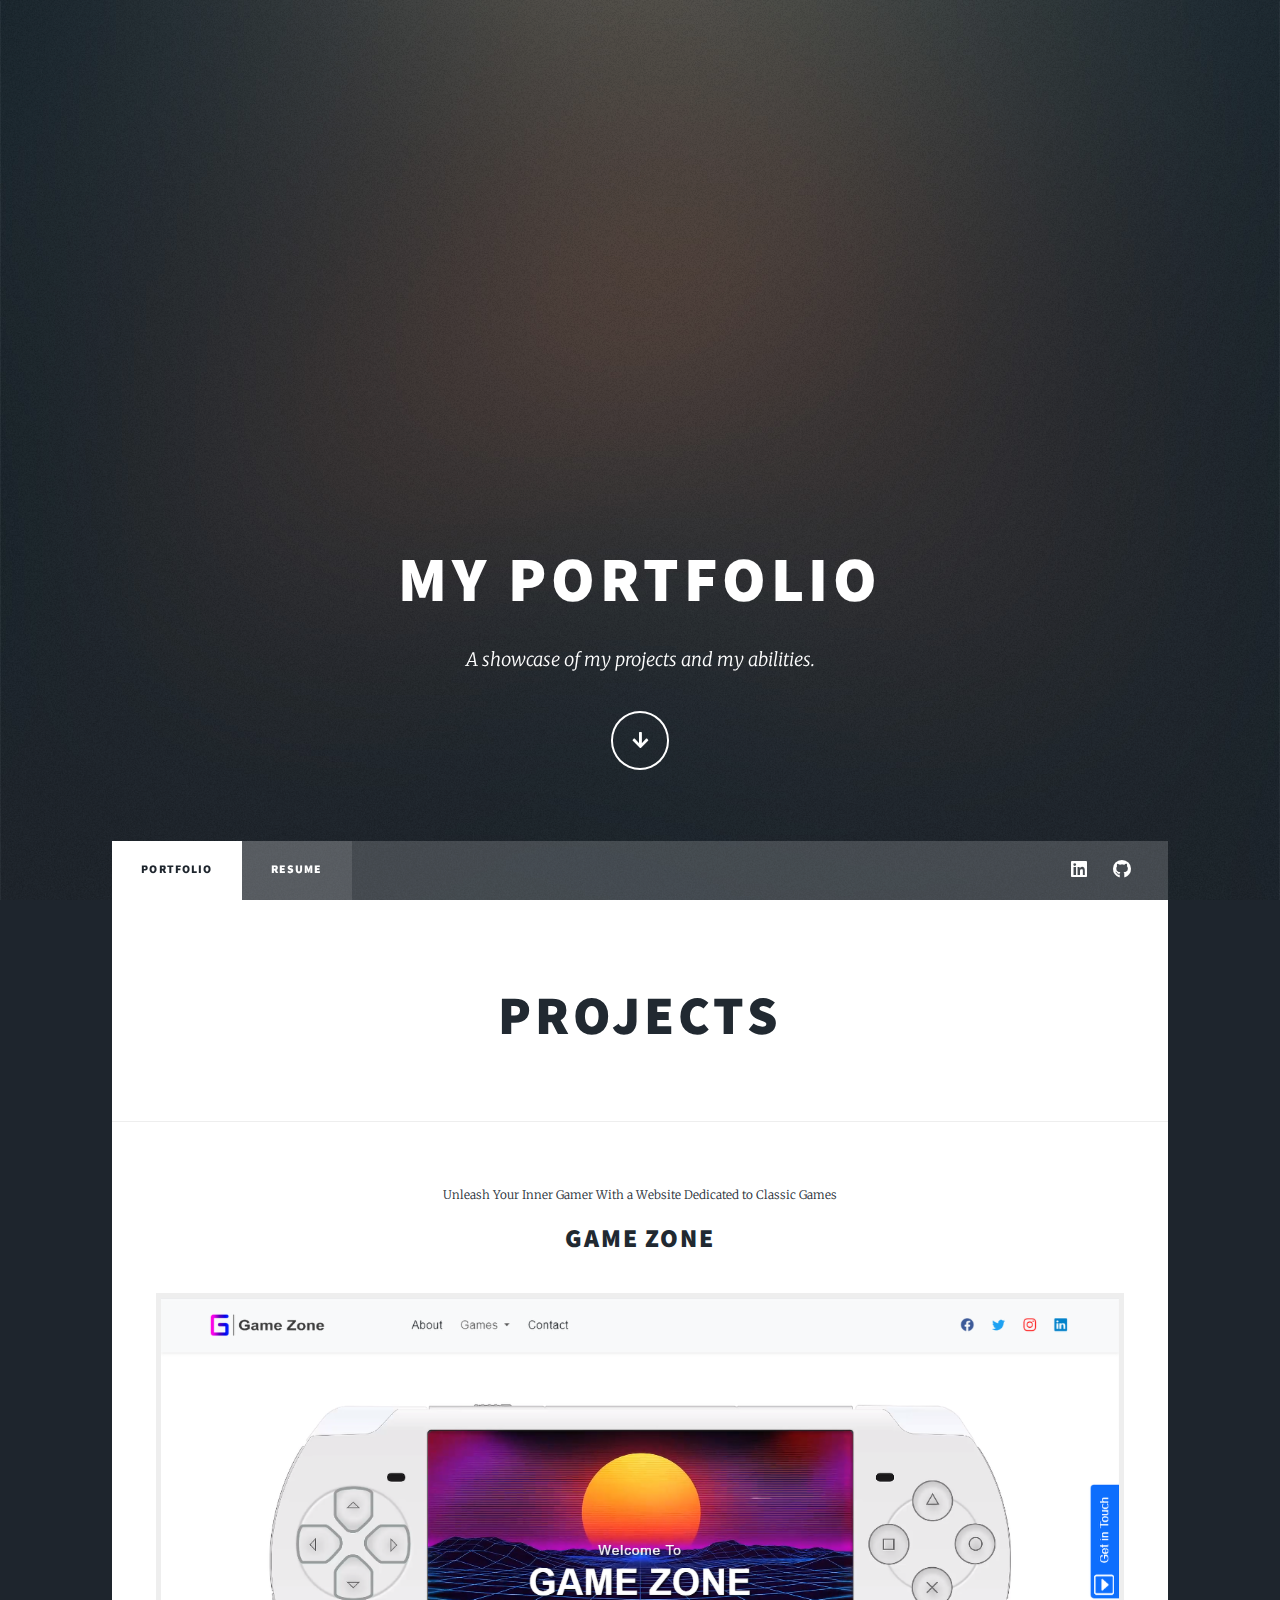
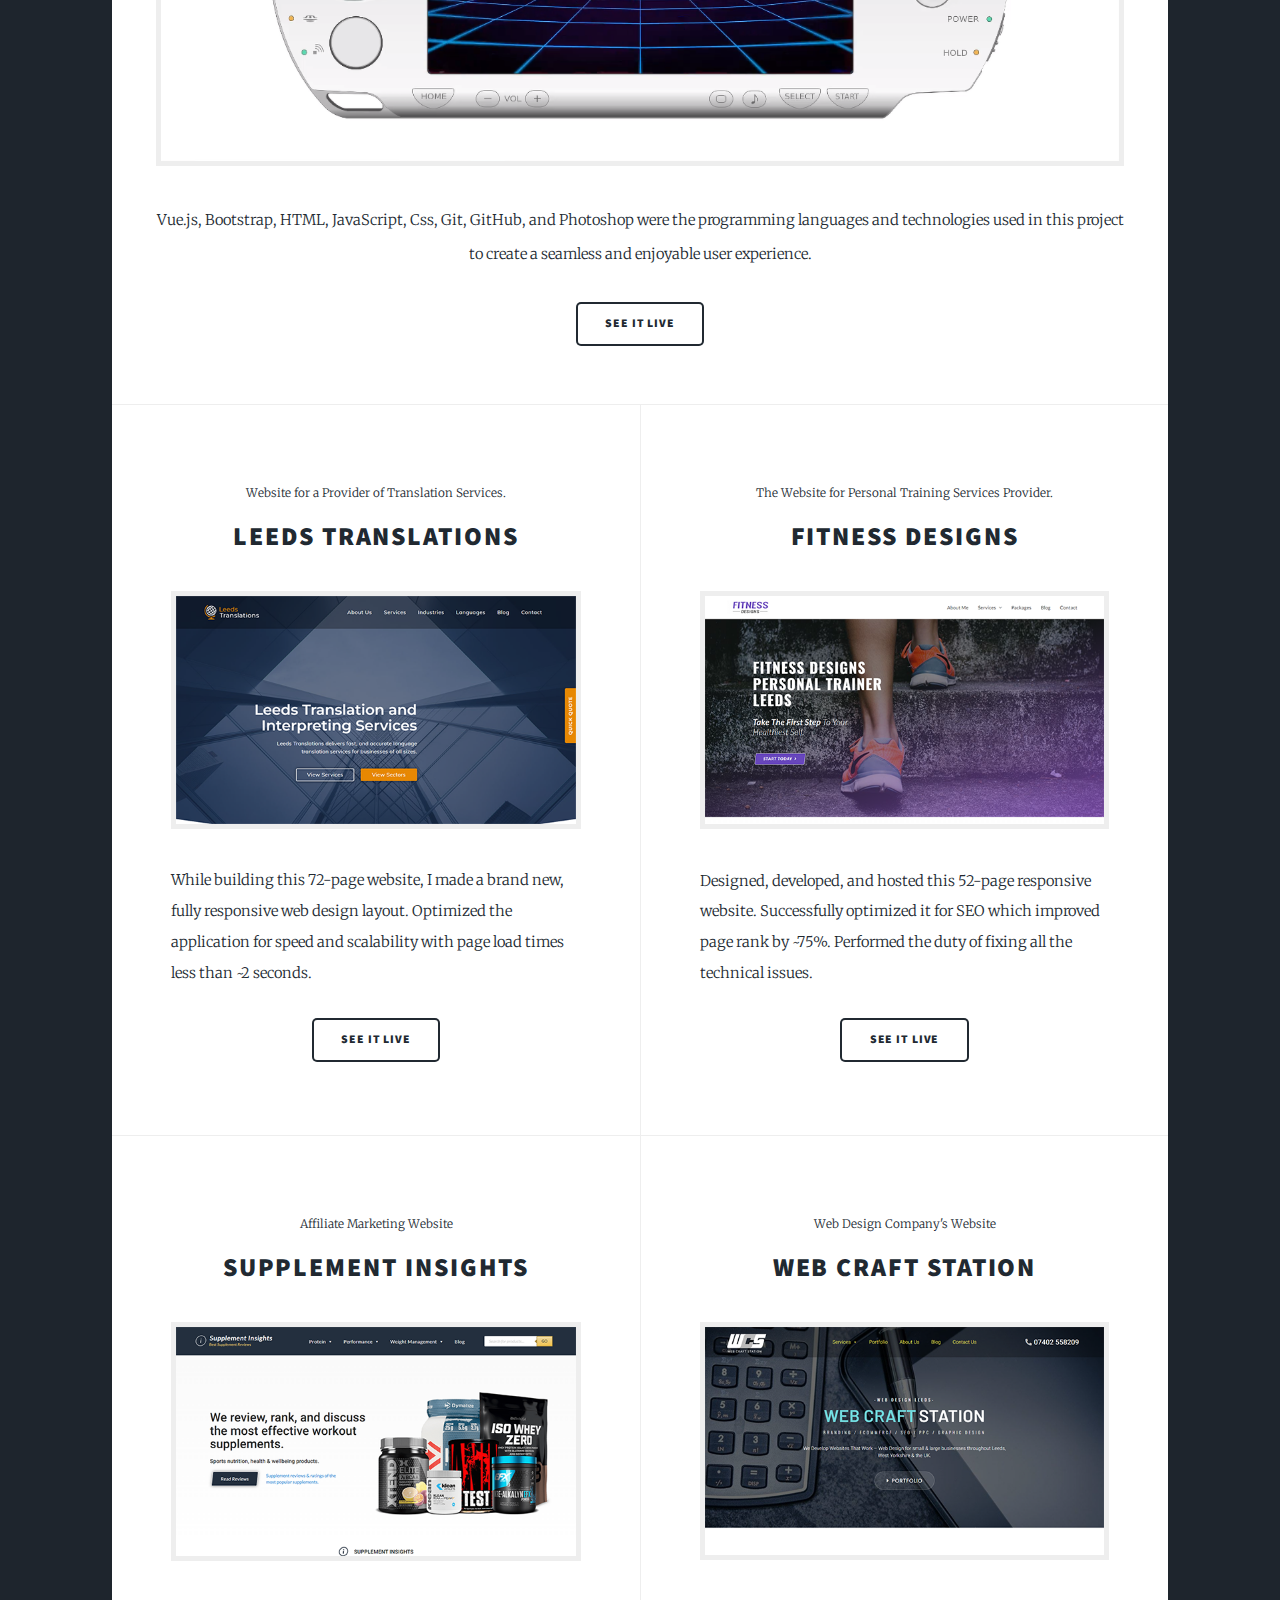
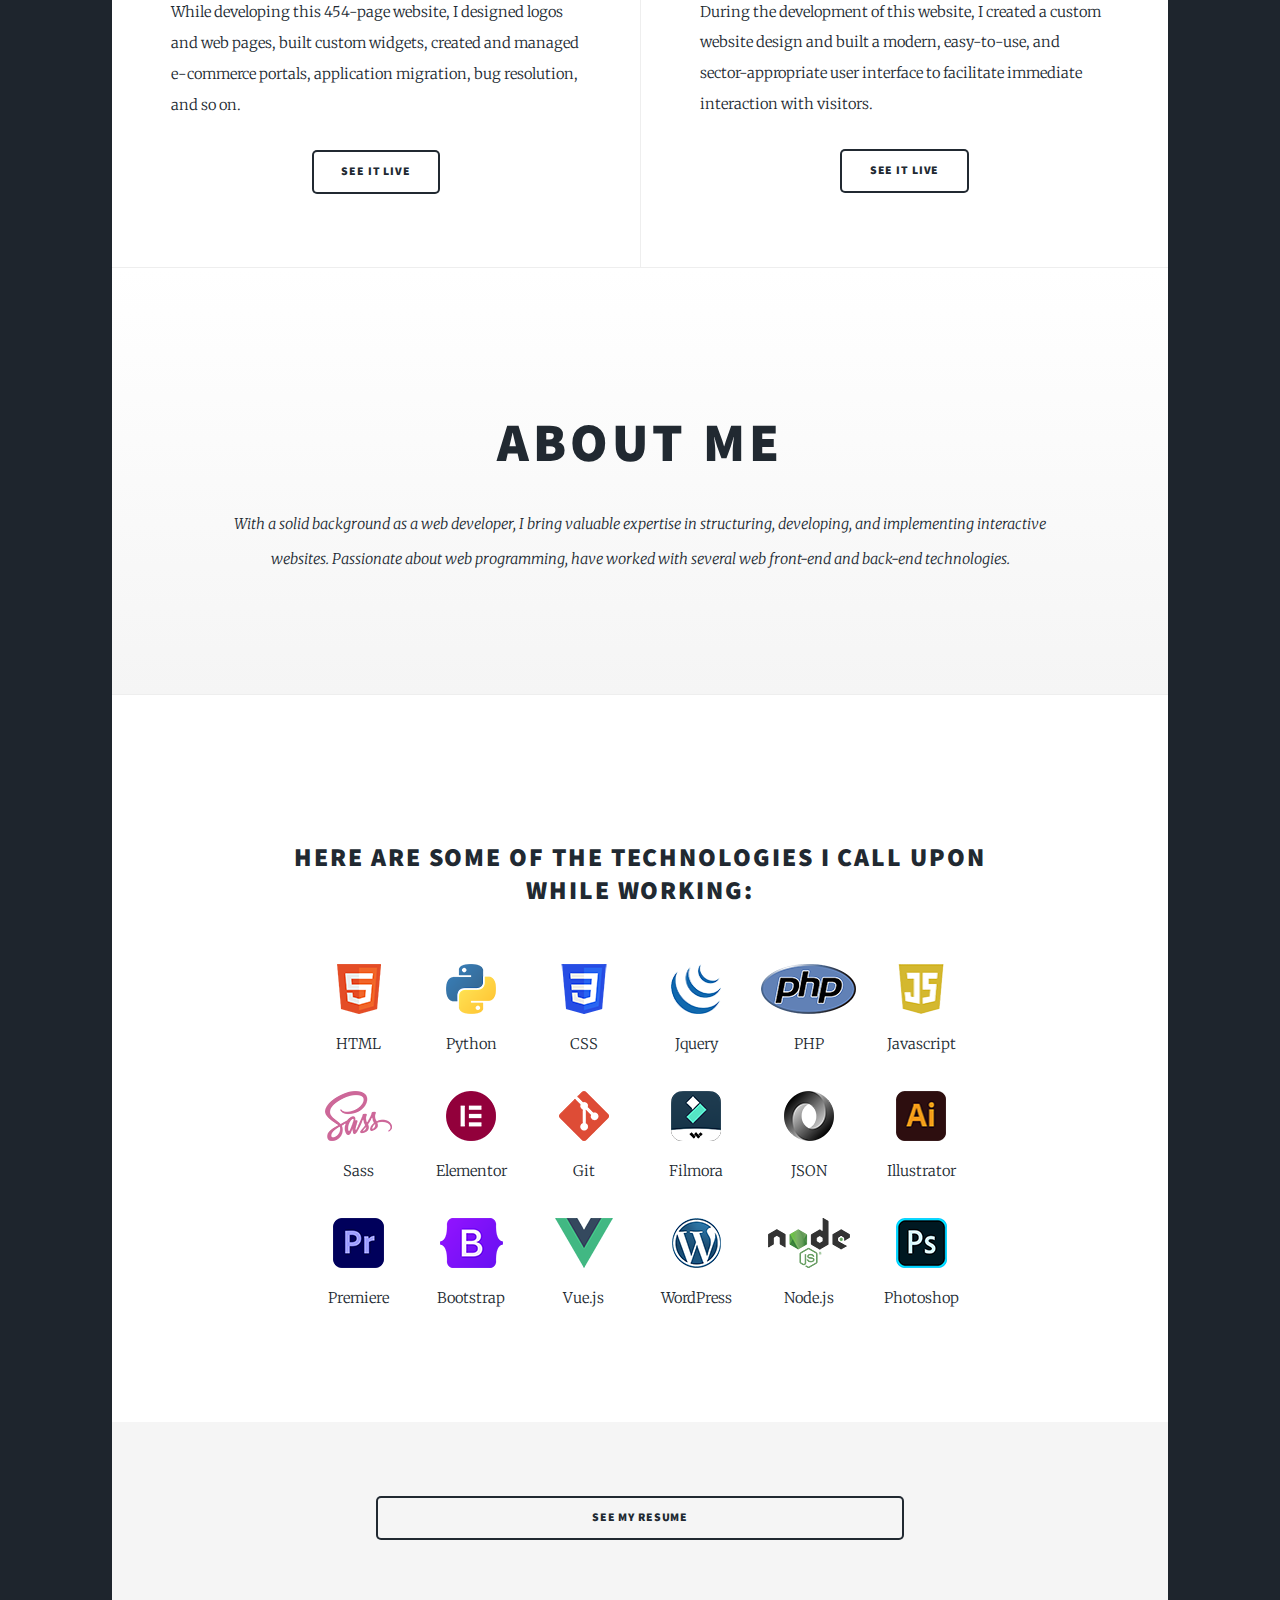
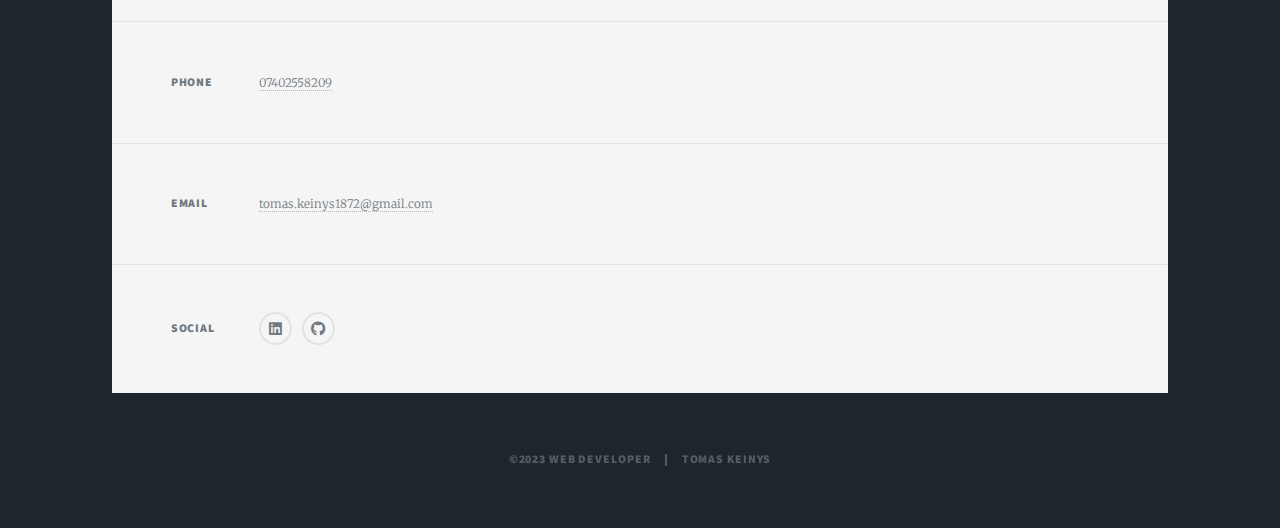
==== commit 35622be2: "NEW profile" ====
--- a/index.html
+++ b/index.html
@@ -117,9 +117,7 @@
 								<article class="post featured">
 									<header class="major1">
 										<h2>ABOUT ME</h2>
-										<p>I am a full-stack web developer with substantial work experience in structuring, developing, and implementing<br />
-											interactive websites. Able to complete projects efficiently and satisfy customers<br />
-											with attractive, user-friendly websites.</p>
+										<p>With a solid background as a web developer, I bring valuable expertise in structuring, developing, and implementing interactive websites. Passionate about web programming, have worked with several web front-end and back-end technologies.</p>
 										</article>
 									</div>
 				
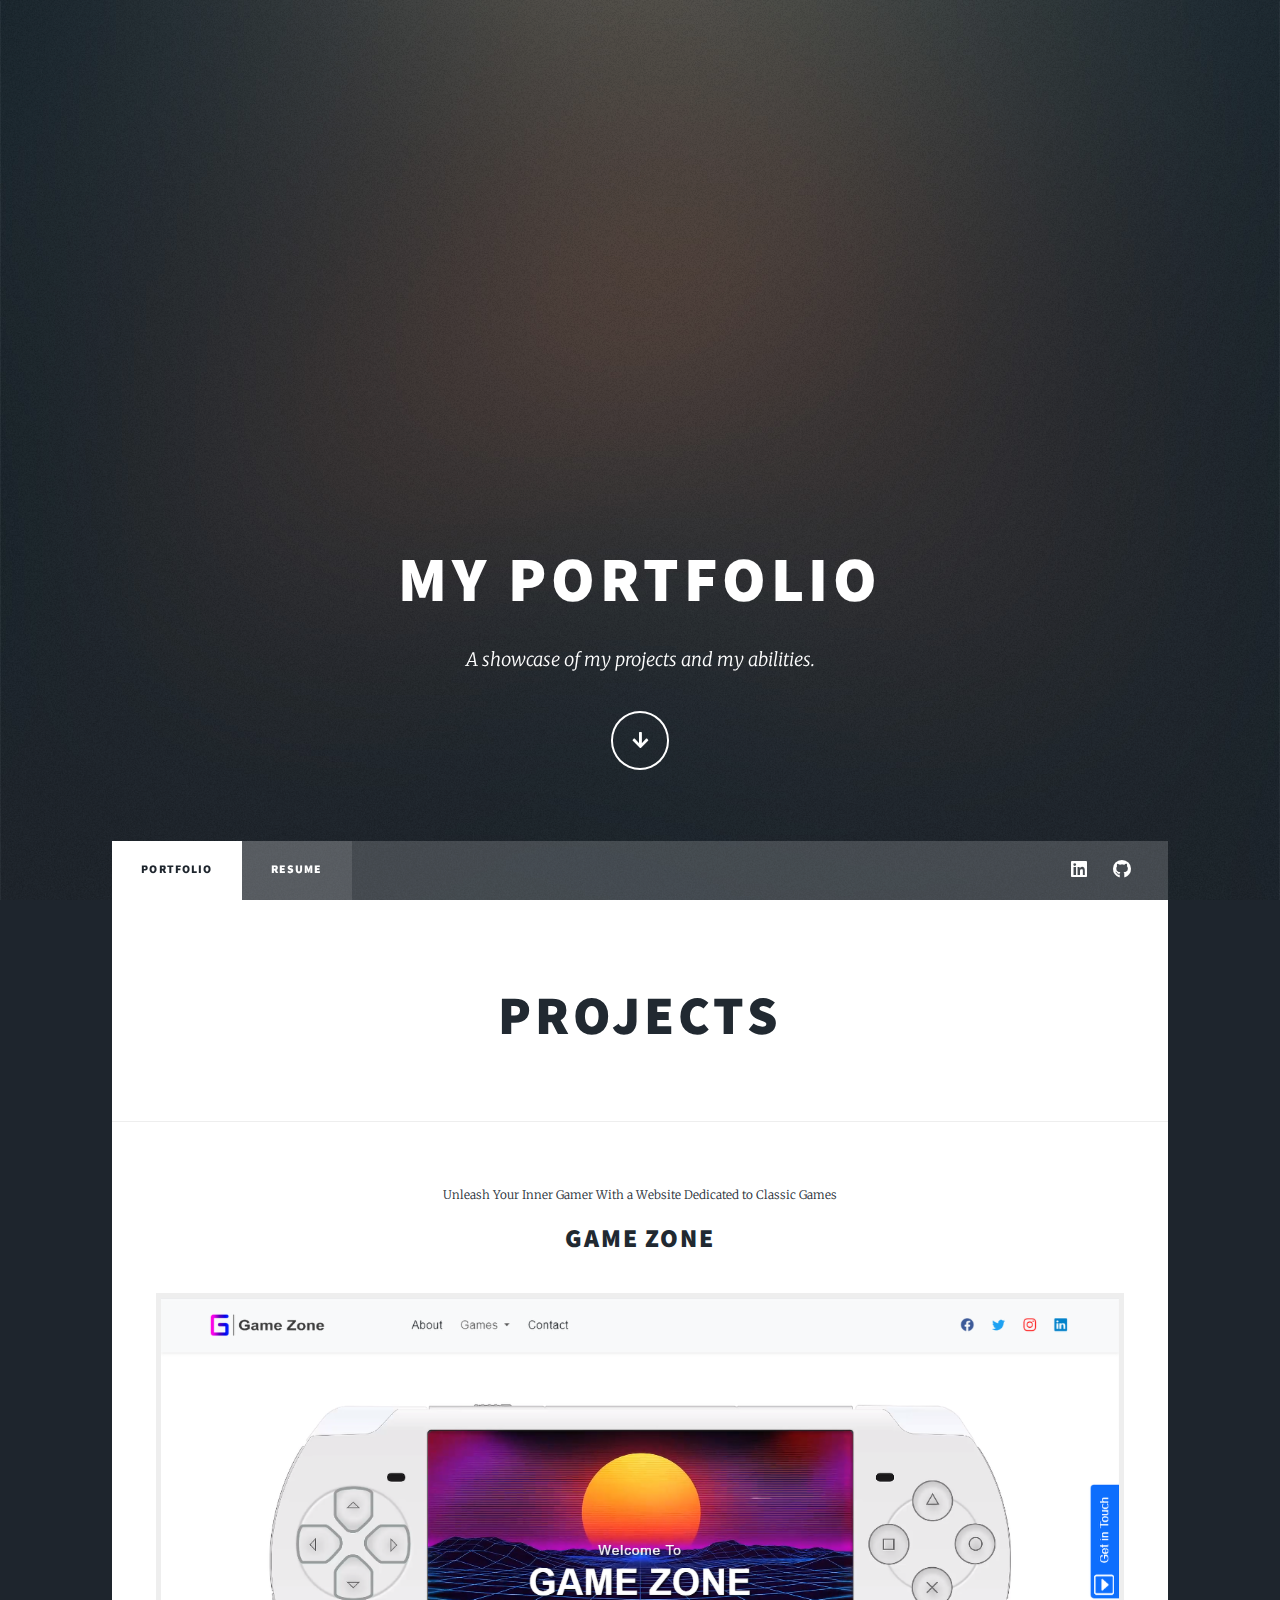
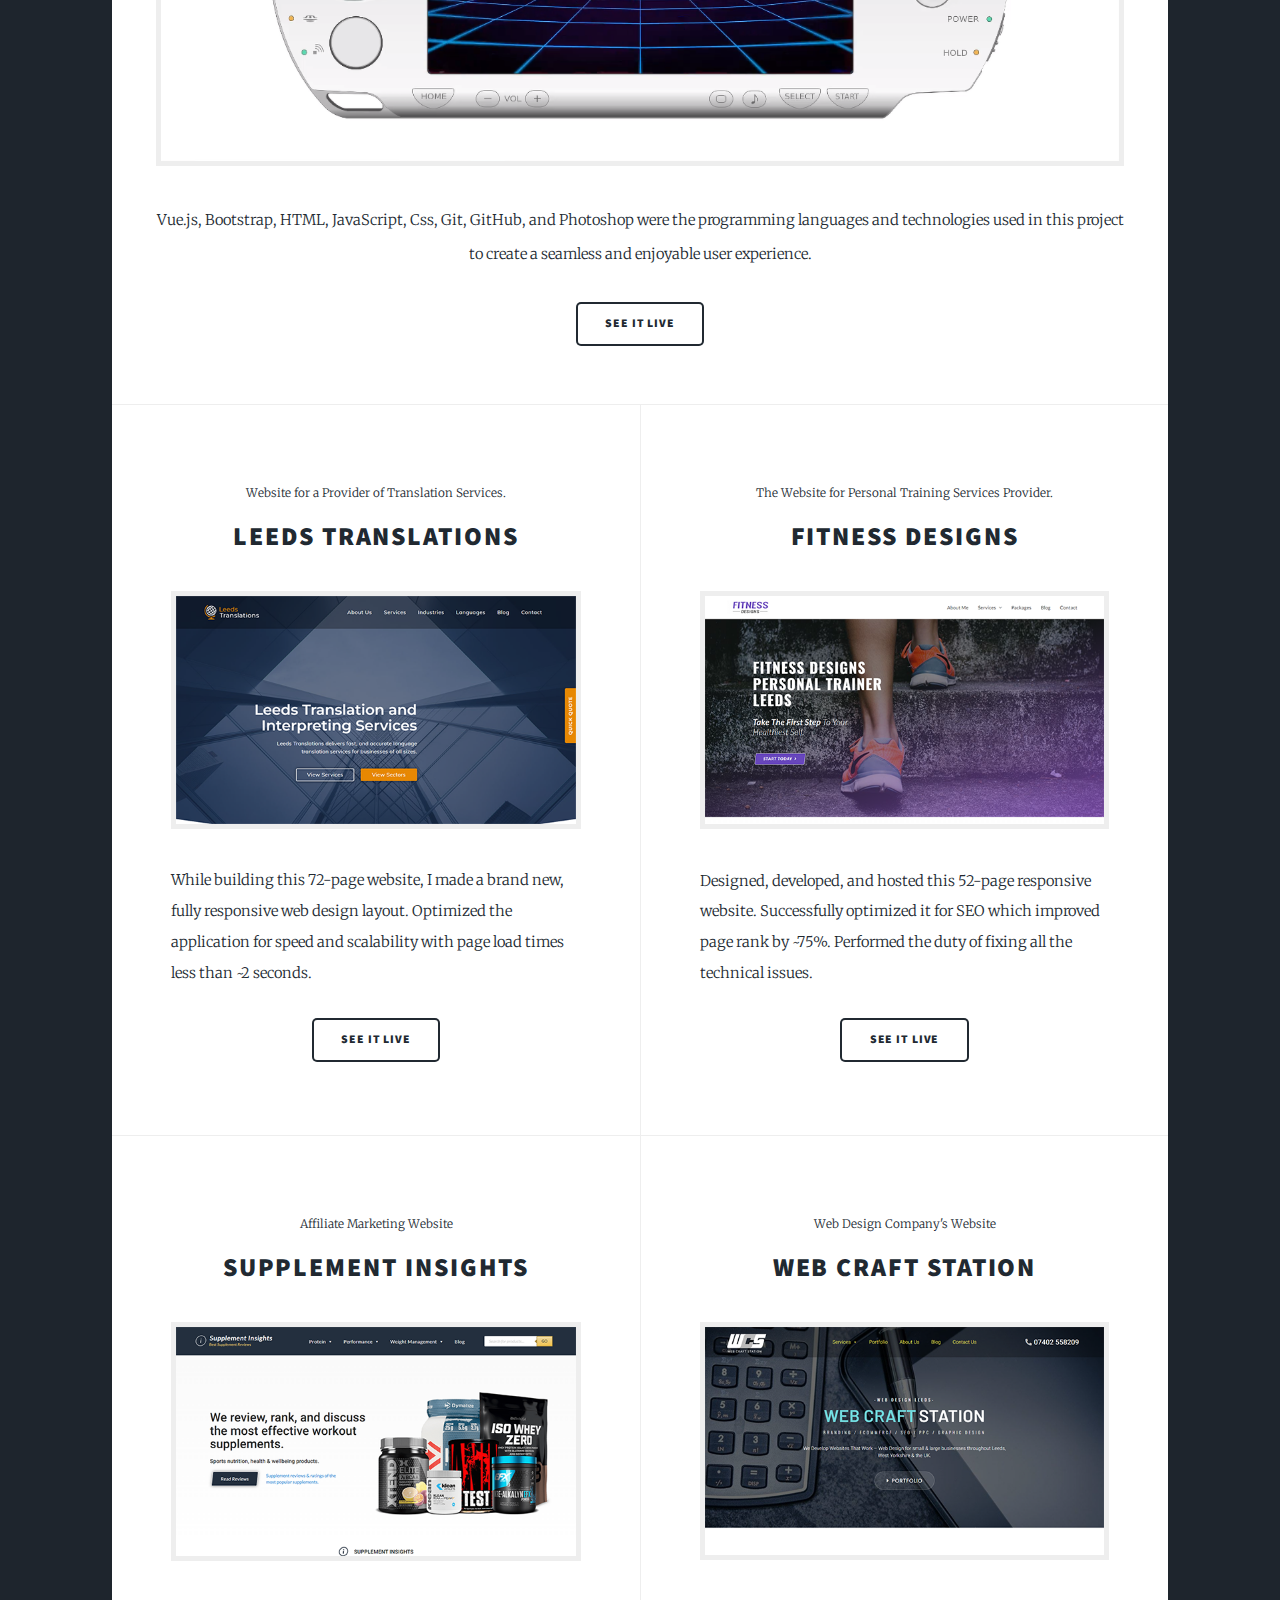
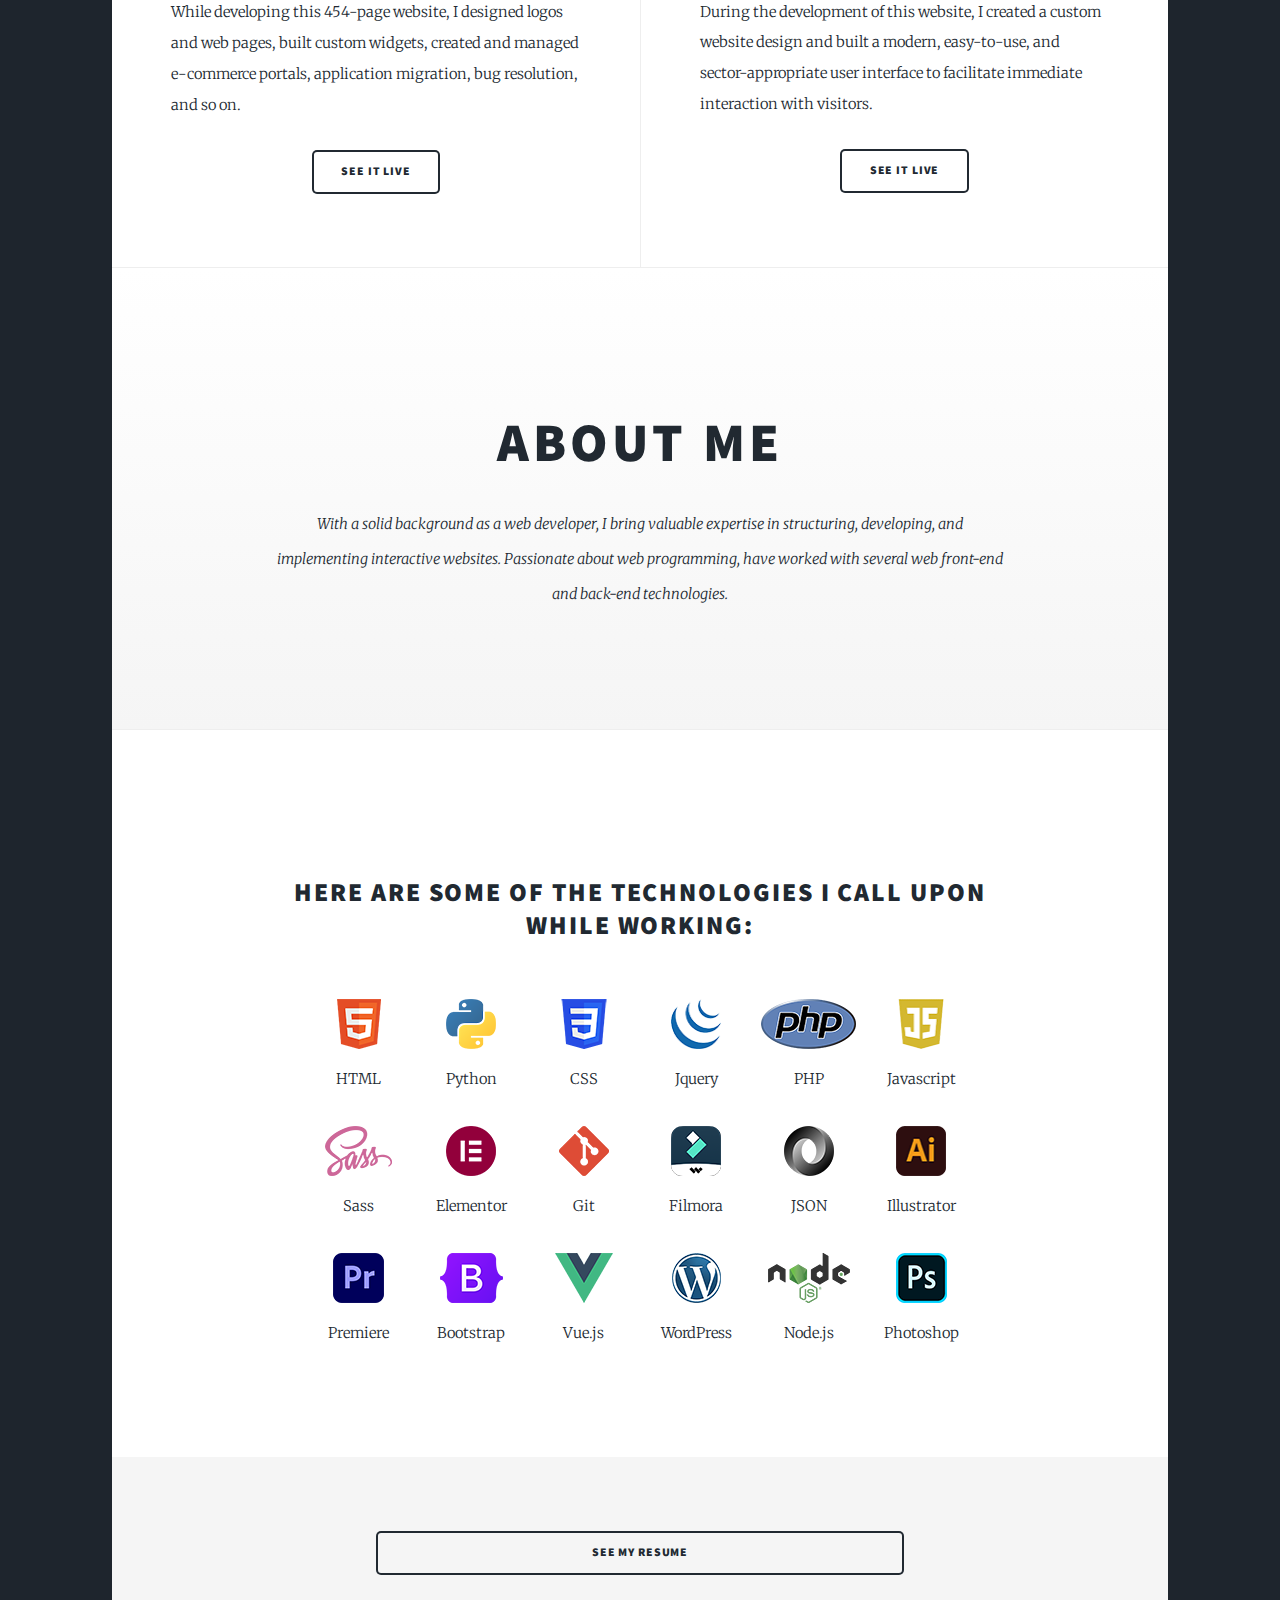
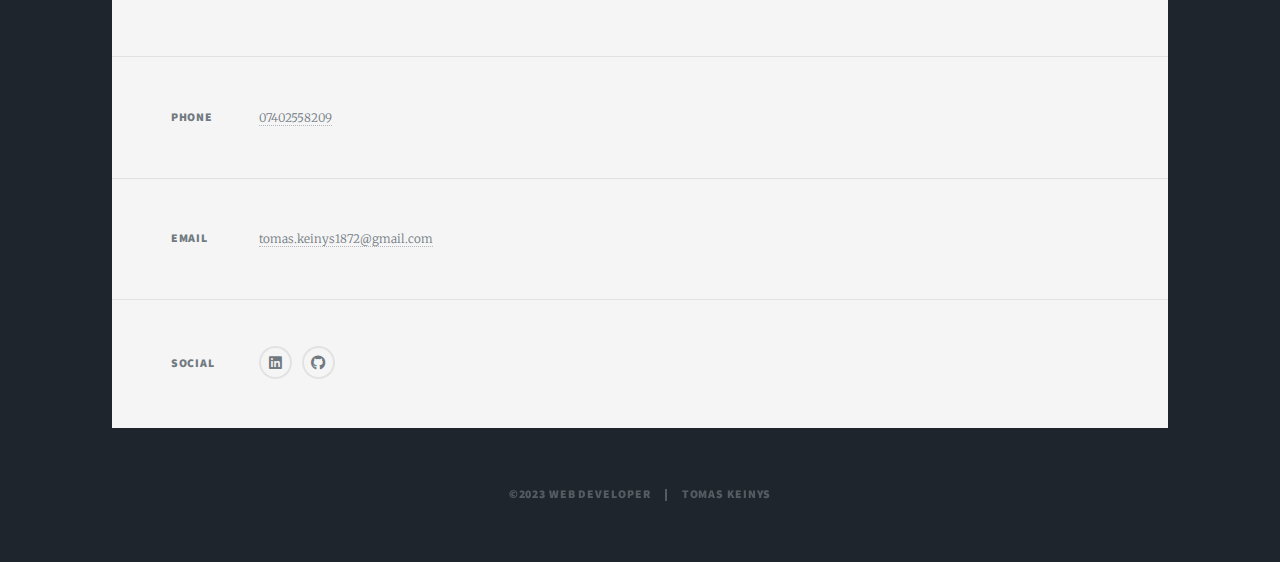
==== commit 6c389507: "about text" ====
--- a/index.html
+++ b/index.html
@@ -117,7 +117,8 @@
 								<article class="post featured">
 									<header class="major1">
 										<h2>ABOUT ME</h2>
-										<p>With a solid background as a web developer, I bring valuable expertise in structuring, developing, and implementing interactive websites. Passionate about web programming, have worked with several web front-end and back-end technologies.</p>
+										<p class="aboutText">With a solid background as a web developer, I bring valuable expertise in structuring, developing, and implementing interactive websites. 
+										   Passionate about web programming, have worked with several web front-end and back-end technologies. </p>
 										</article>
 									</div>
 				
--- a/assets/css/main.css
+++ b/assets/css/main.css
@@ -277,7 +277,12 @@
 
 
 
-
+	@media (min-width: 992px) {
+		.aboutText {
+		margin-left: 4em;
+		margin-right: 4em;
+	   }
+	  }
 
 
 
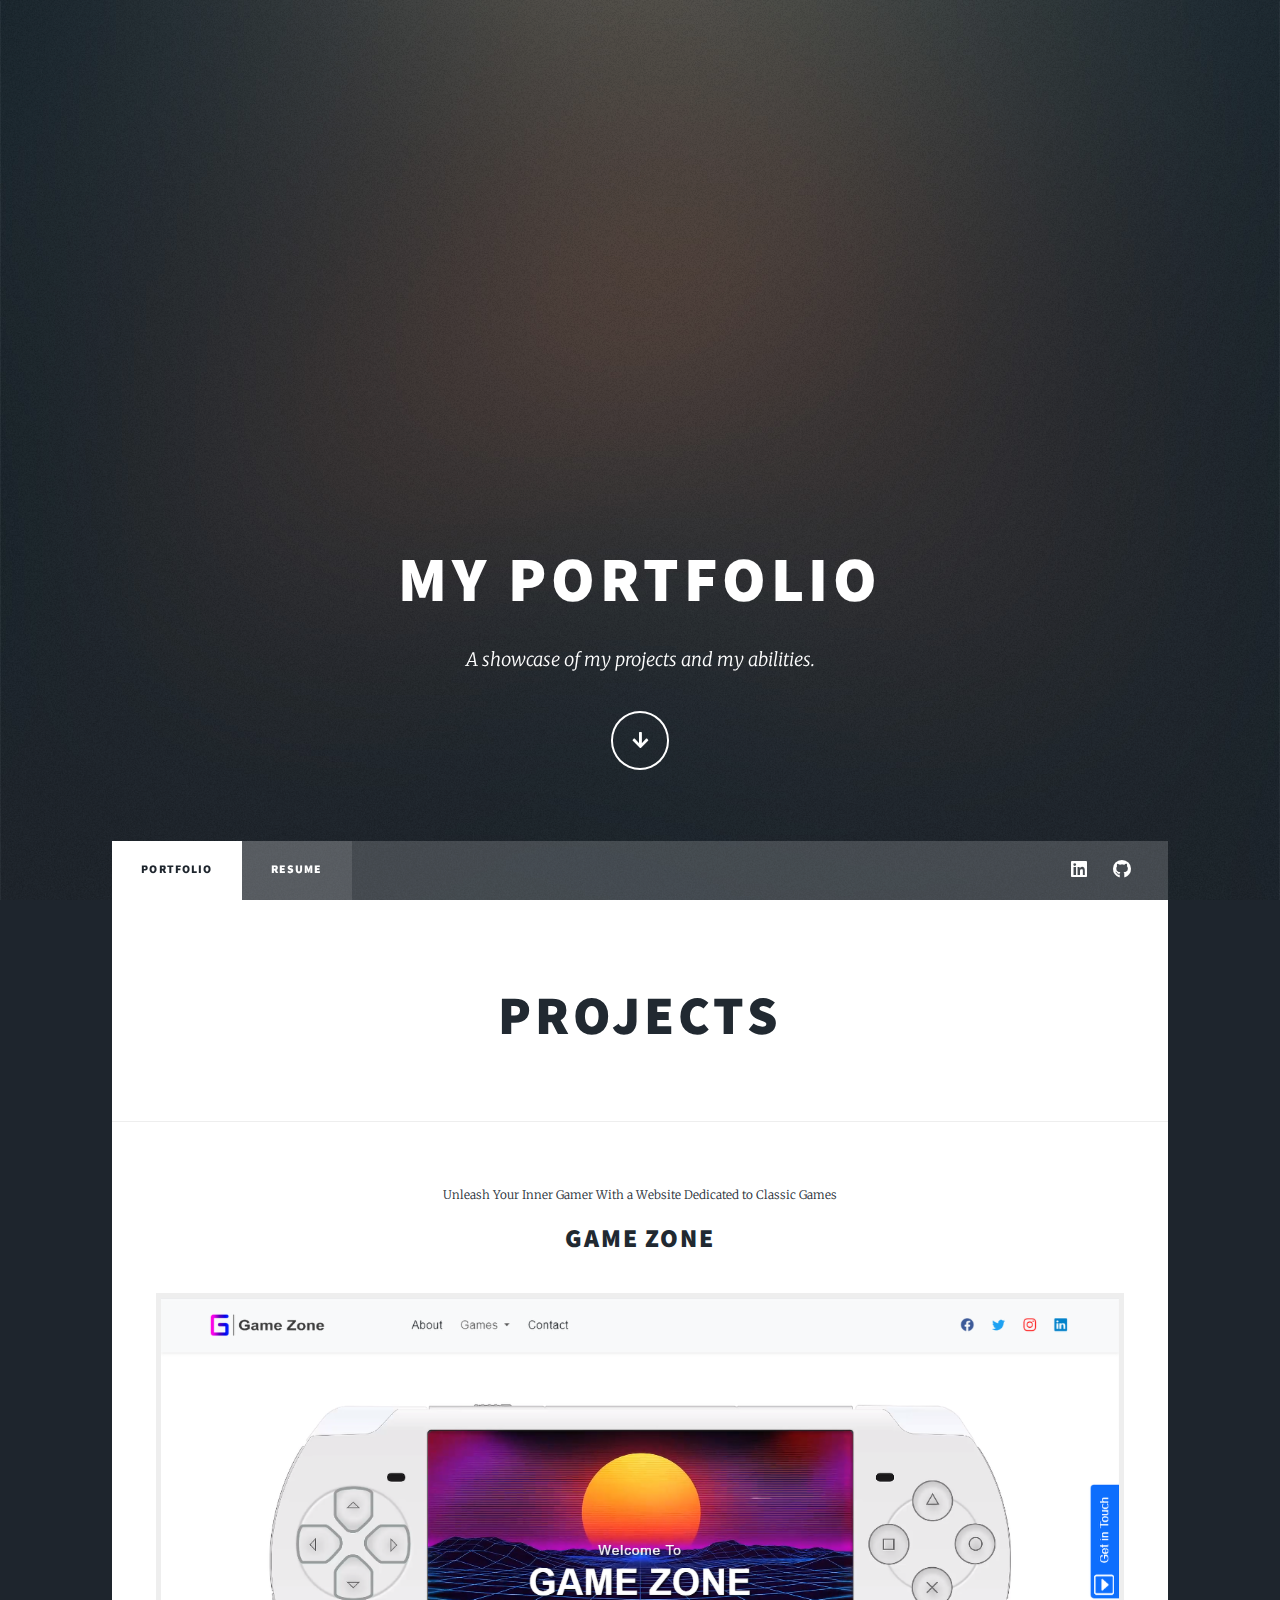
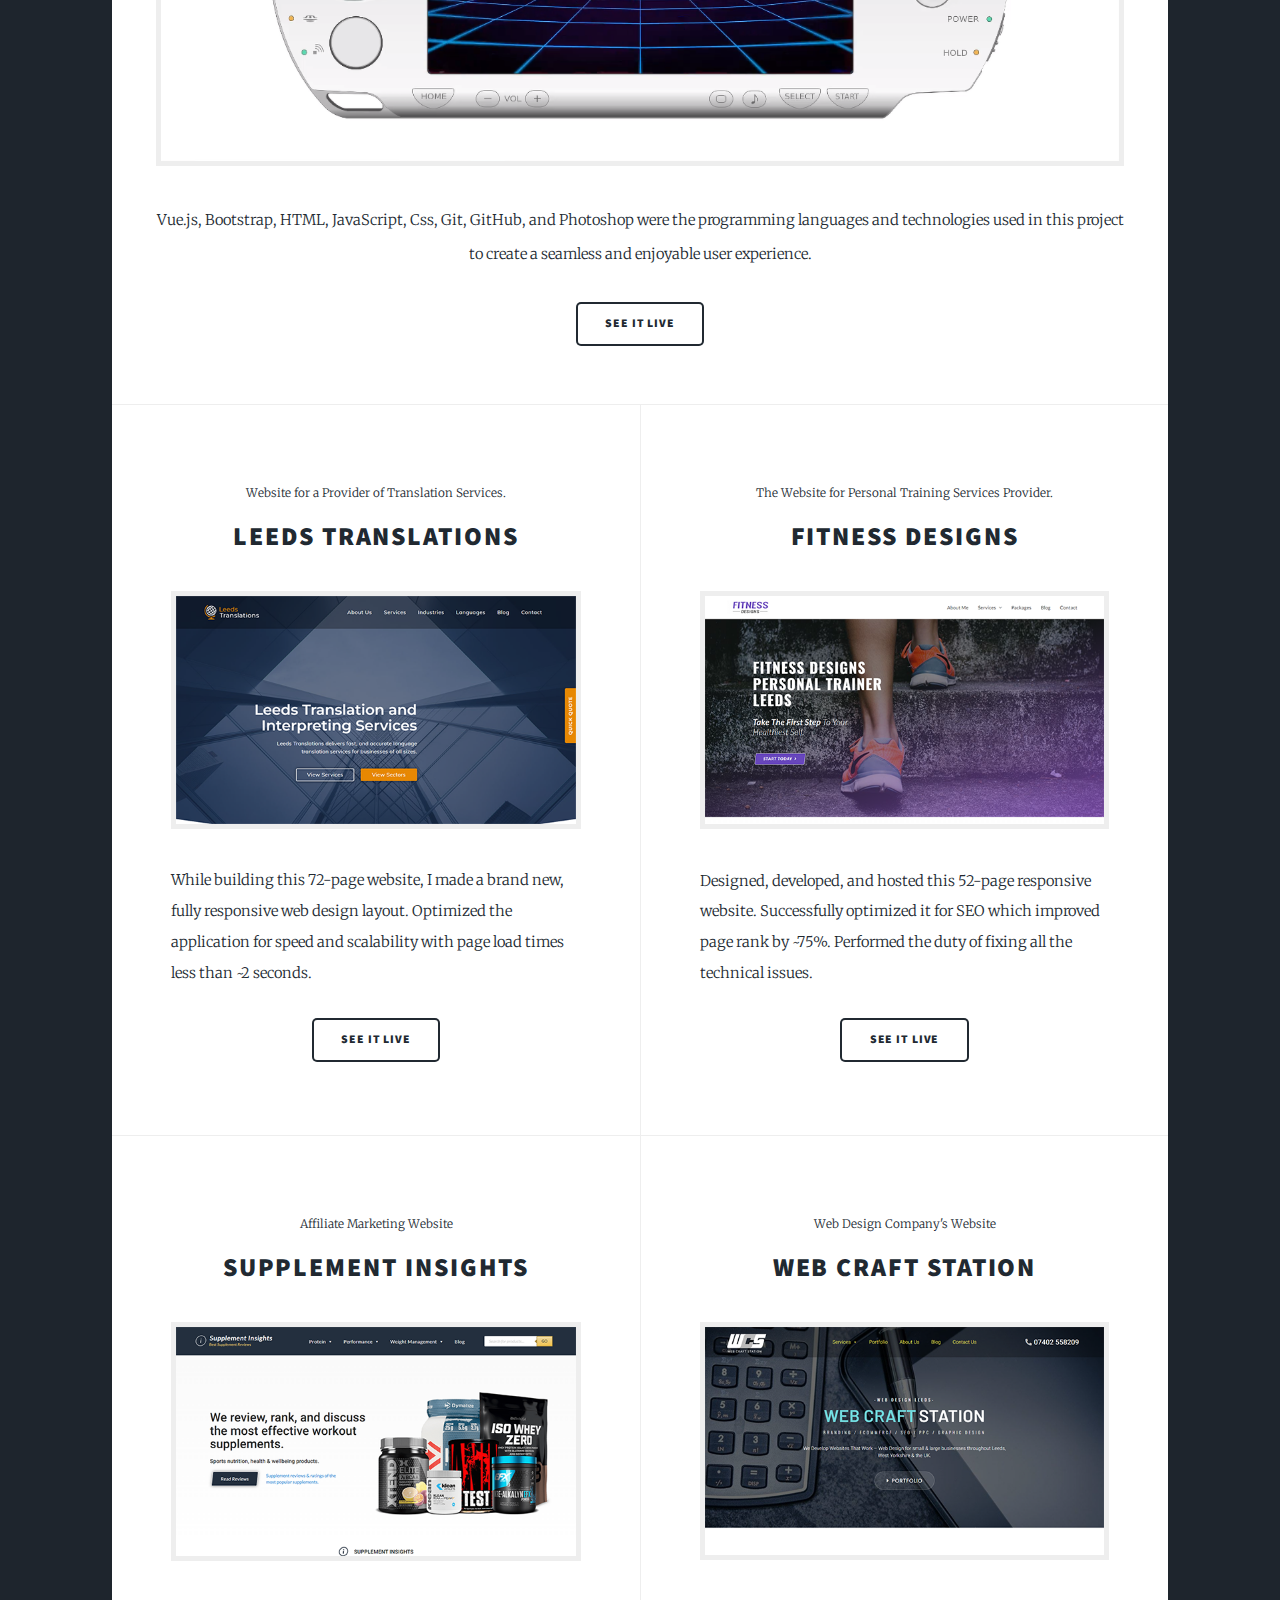
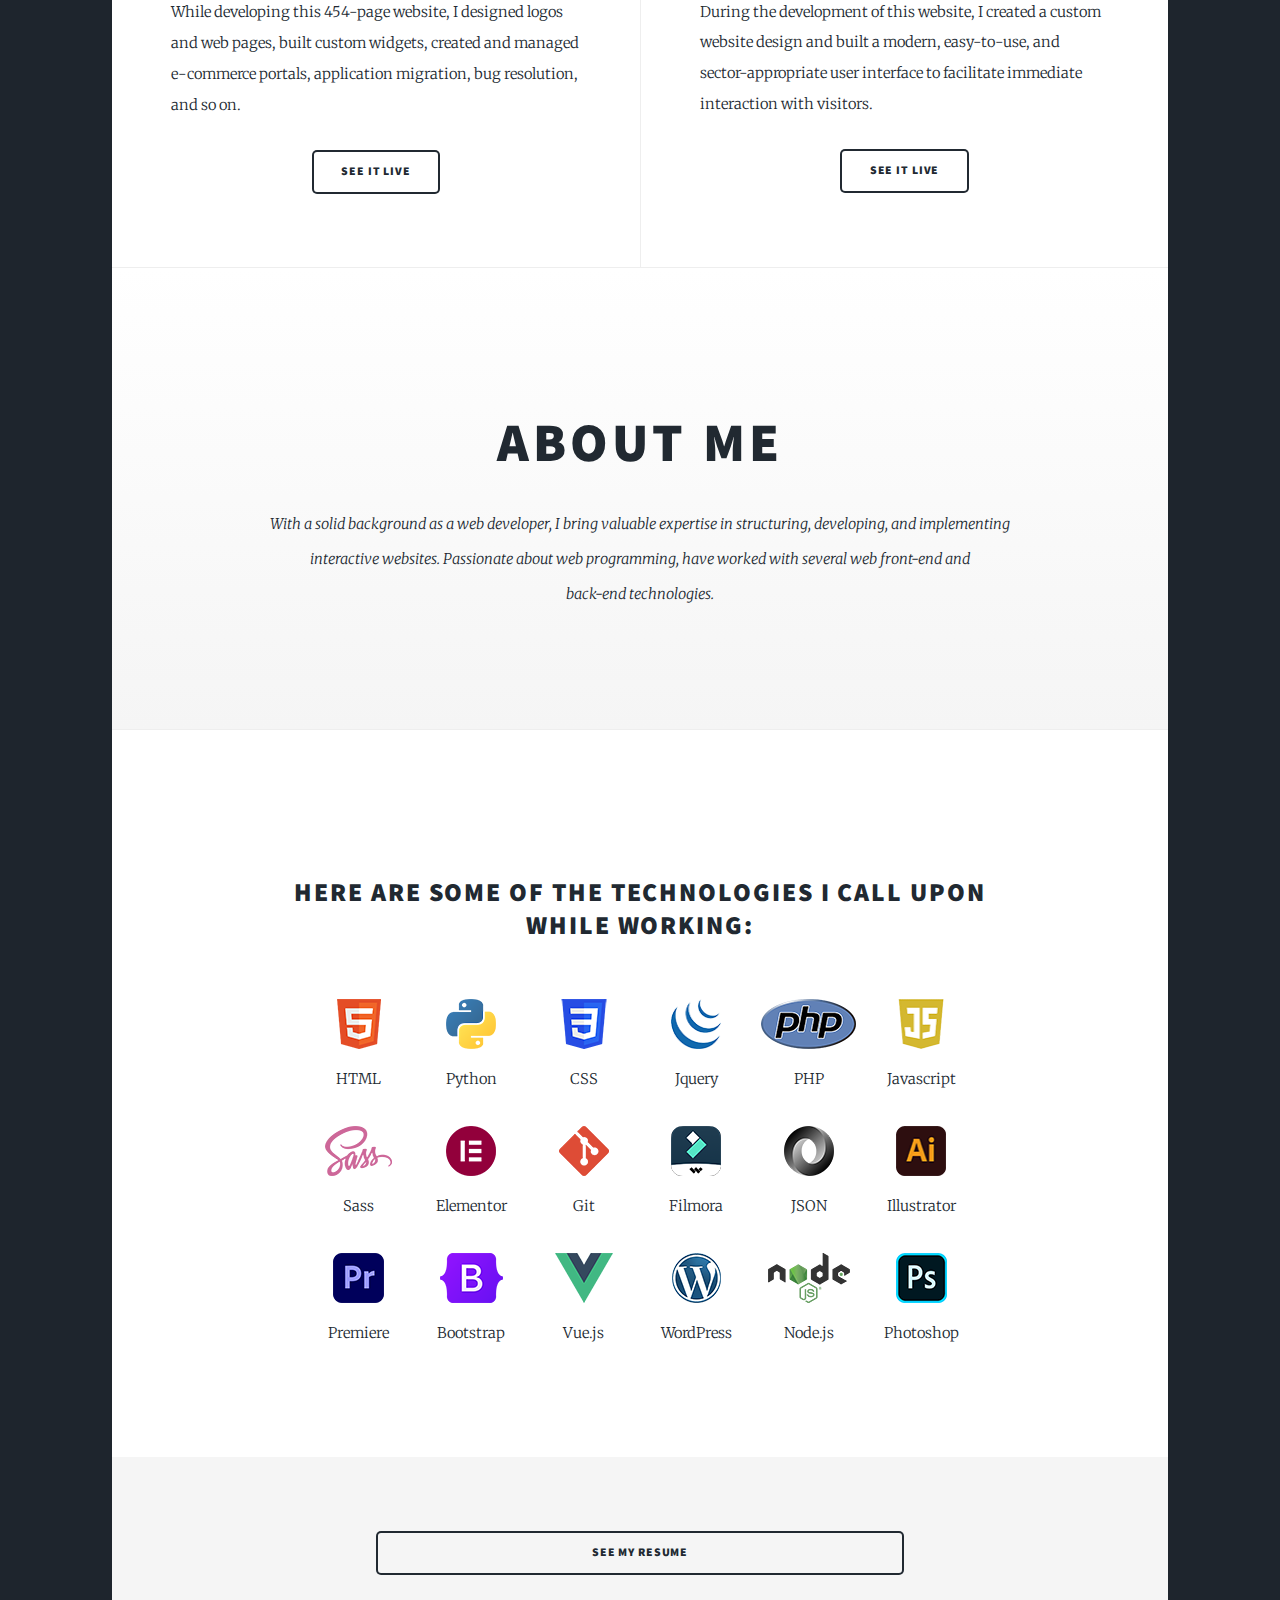
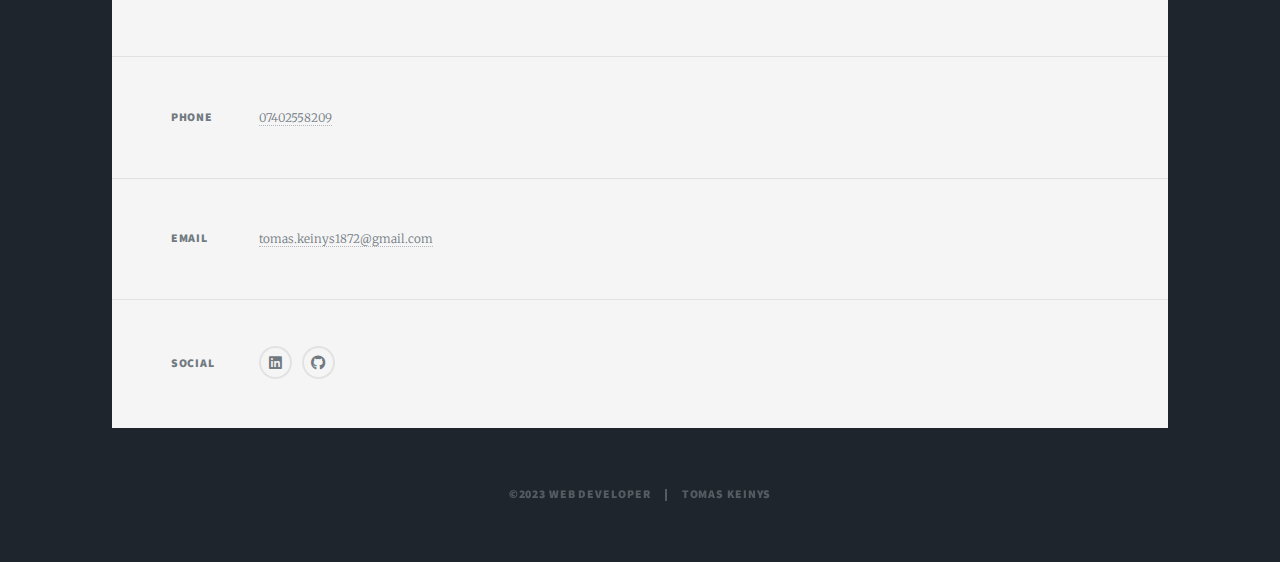
==== commit ea185a50: "bbout text br" ====
--- a/index.html
+++ b/index.html
@@ -117,8 +117,8 @@
 								<article class="post featured">
 									<header class="major1">
 										<h2>ABOUT ME</h2>
-										<p class="aboutText">With a solid background as a web developer, I bring valuable expertise in structuring, developing, and implementing interactive websites. 
-										   Passionate about web programming, have worked with several web front-end and back-end technologies. </p>
+										<p class="aboutText">With a solid background as a web developer, I bring valuable expertise in structuring, developing, and implementing<br> interactive websites. 
+										   Passionate about web programming, have worked with several web front-end and<br> back-end technologies. </p>
 										</article>
 									</div>
 				
--- a/assets/css/main.css
+++ b/assets/css/main.css
@@ -277,13 +277,7 @@
 
 
 
-	@media (min-width: 992px) {
-		.aboutText {
-		margin-left: 4em;
-		margin-right: 4em;
-	   }
-	  }
-
+	
 
 
 
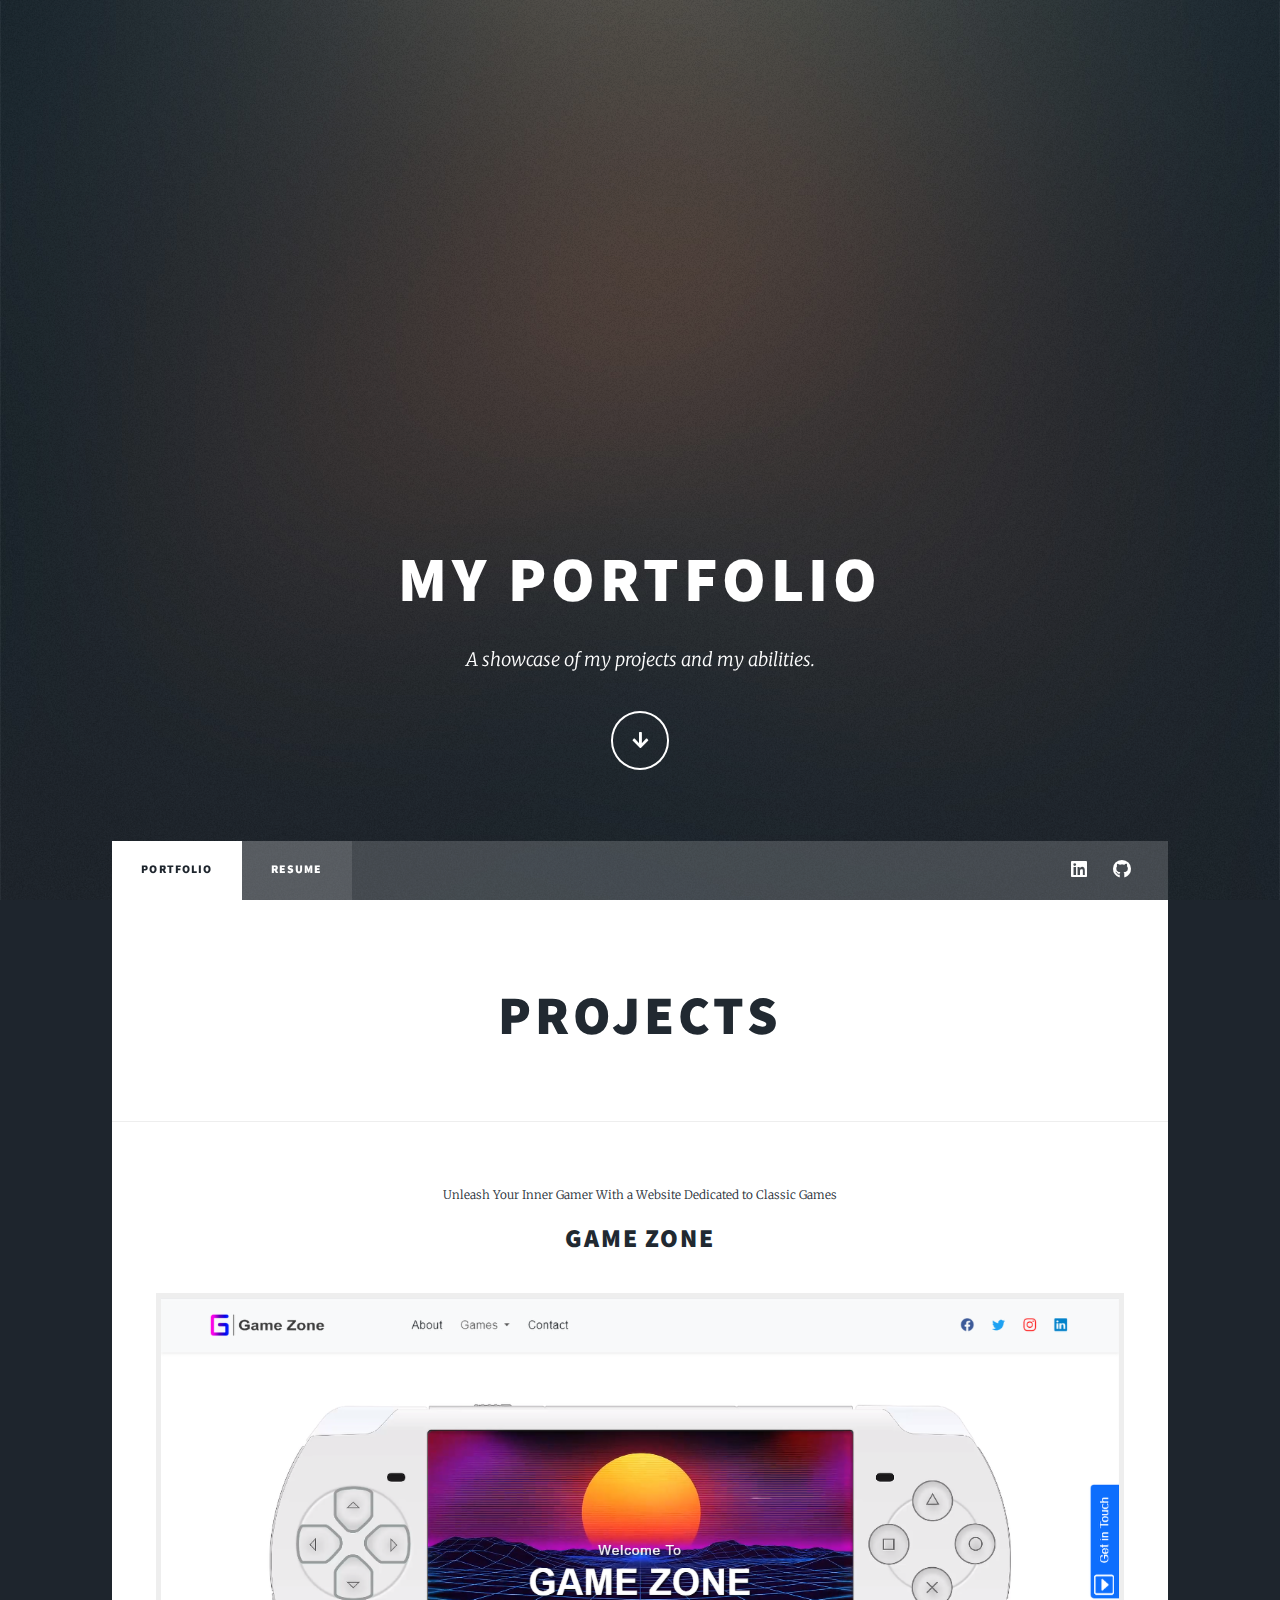
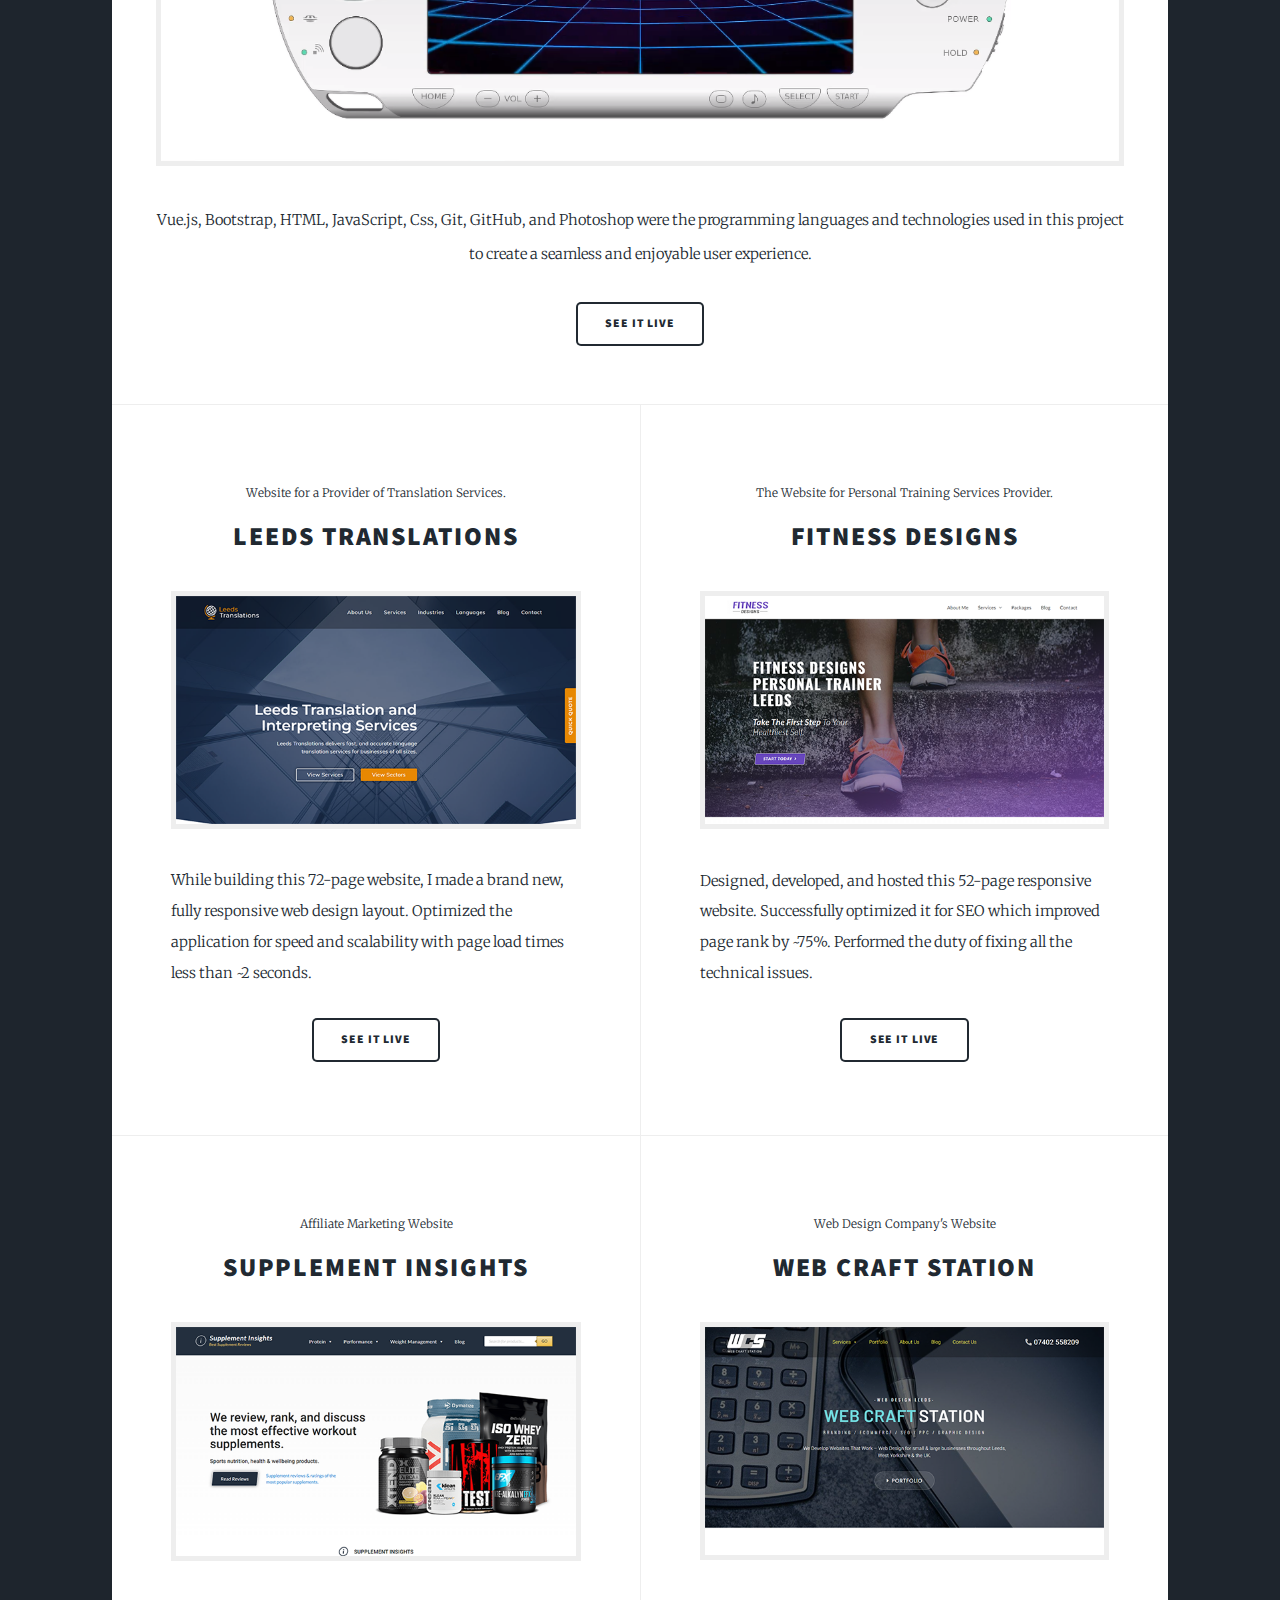
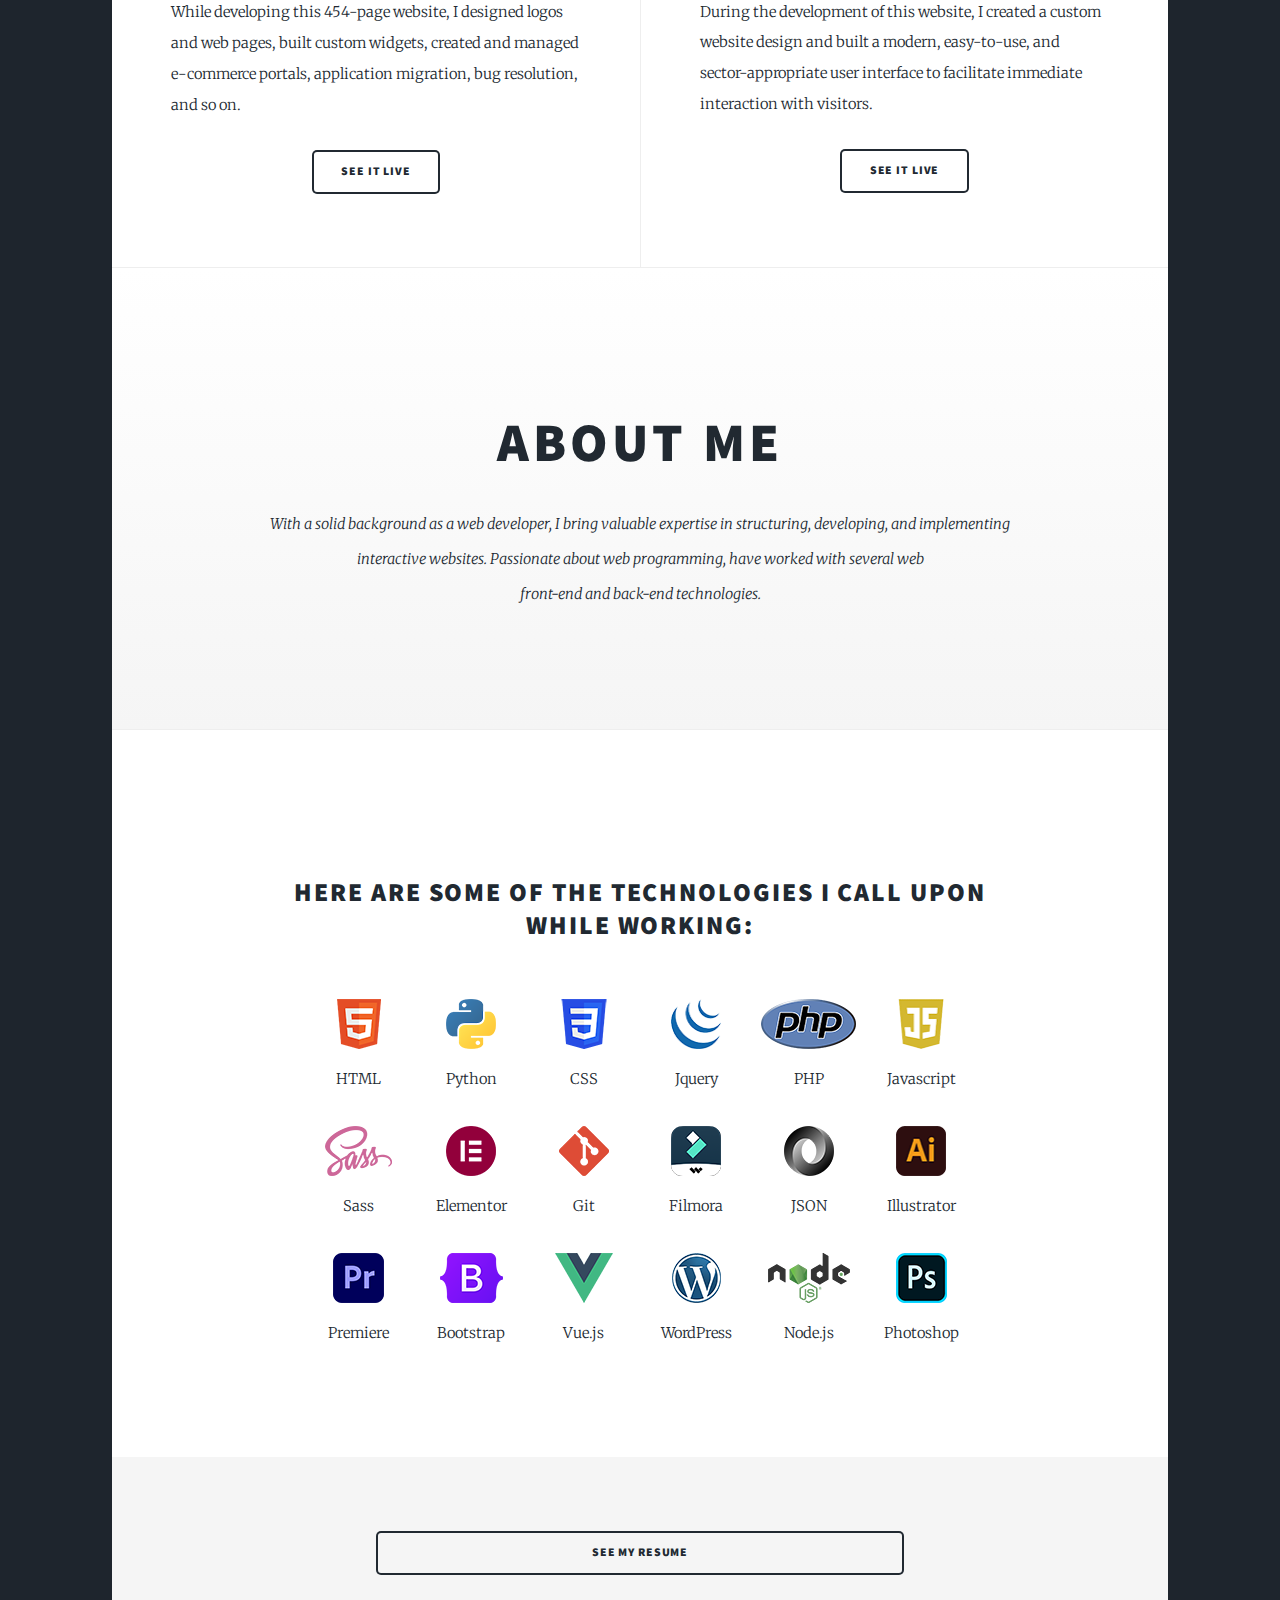
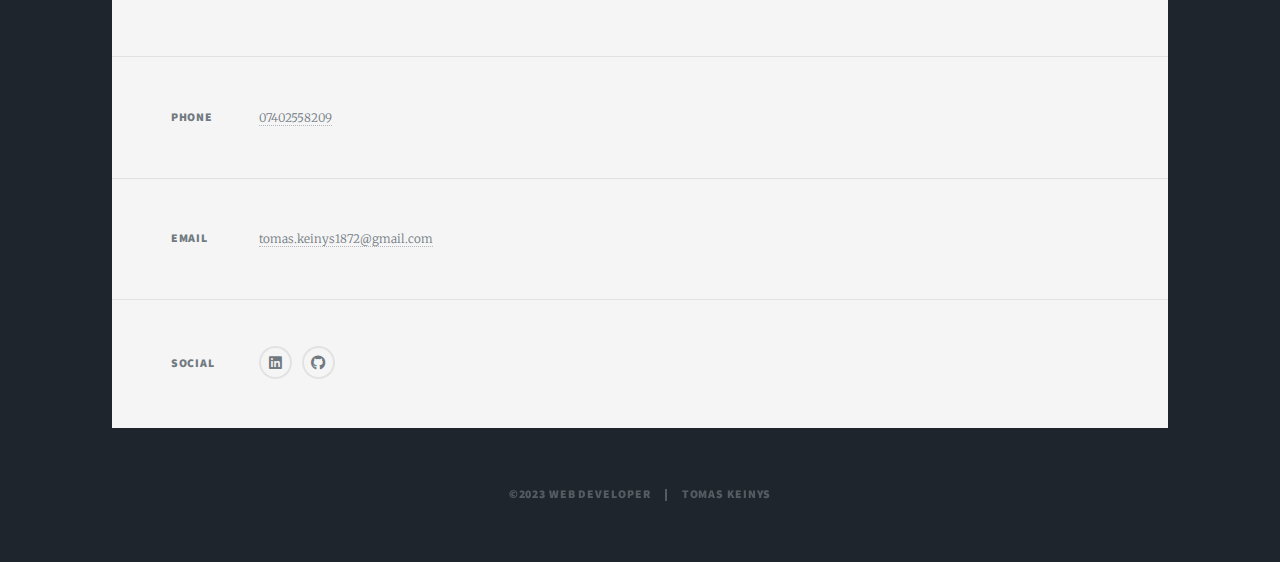
==== commit fda4750e: "about br" ====
--- a/index.html
+++ b/index.html
@@ -118,7 +118,7 @@
 									<header class="major1">
 										<h2>ABOUT ME</h2>
 										<p class="aboutText">With a solid background as a web developer, I bring valuable expertise in structuring, developing, and implementing<br> interactive websites. 
-										   Passionate about web programming, have worked with several web front-end and<br> back-end technologies. </p>
+										   Passionate about web programming, have worked with several web<br> front-end and back-end technologies. </p>
 										</article>
 									</div>
 				
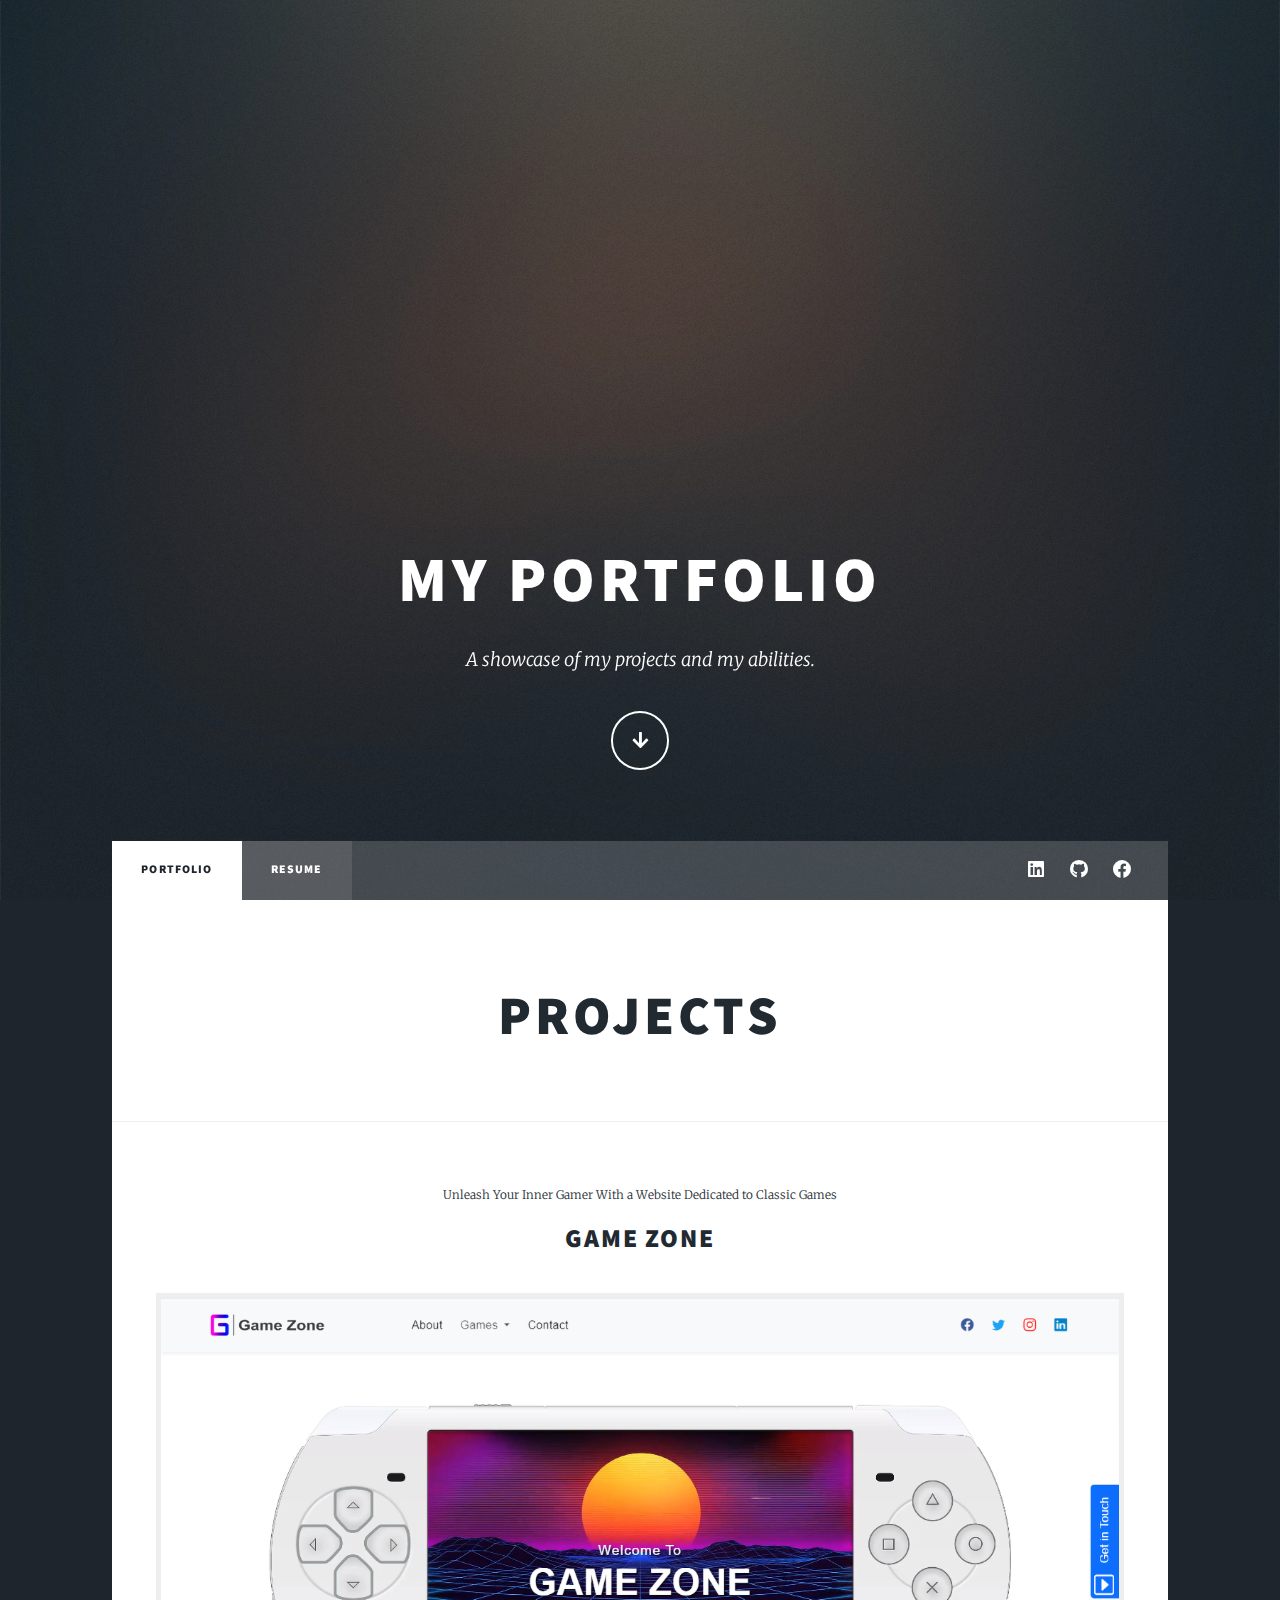
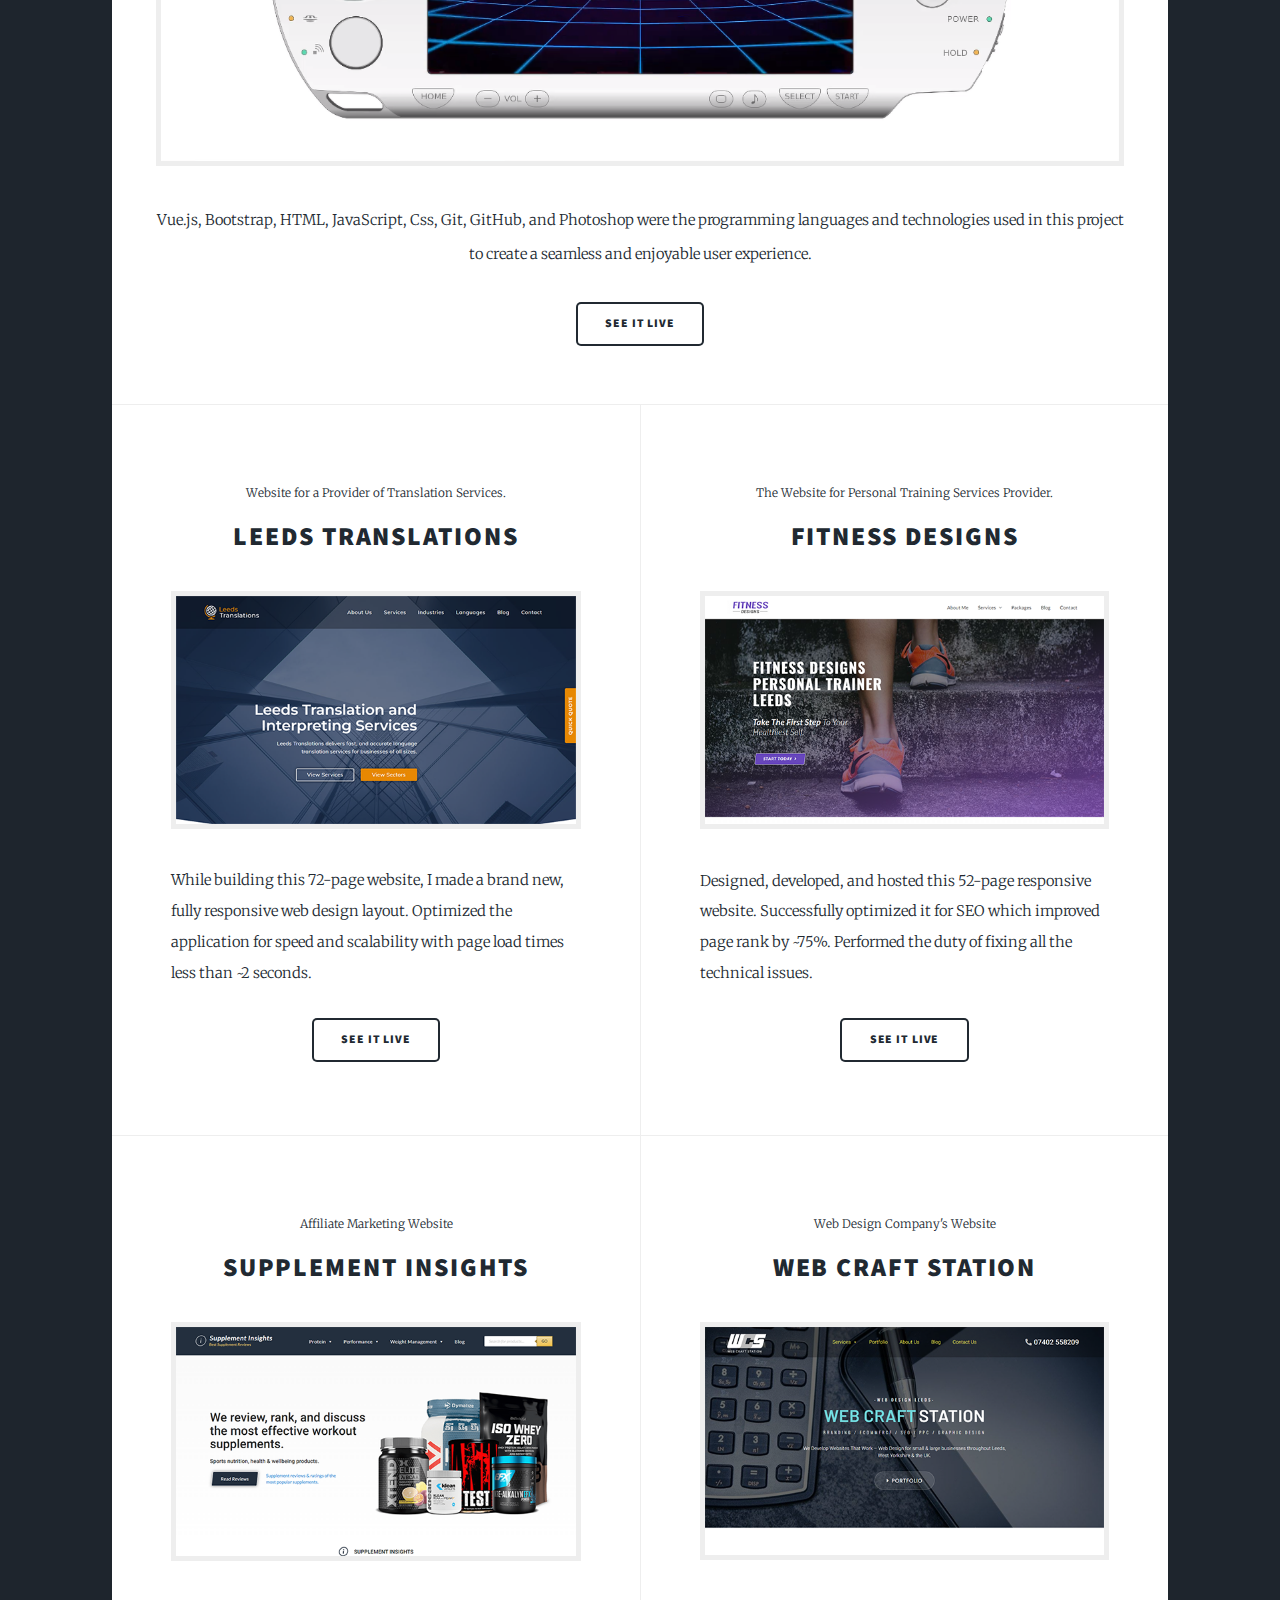
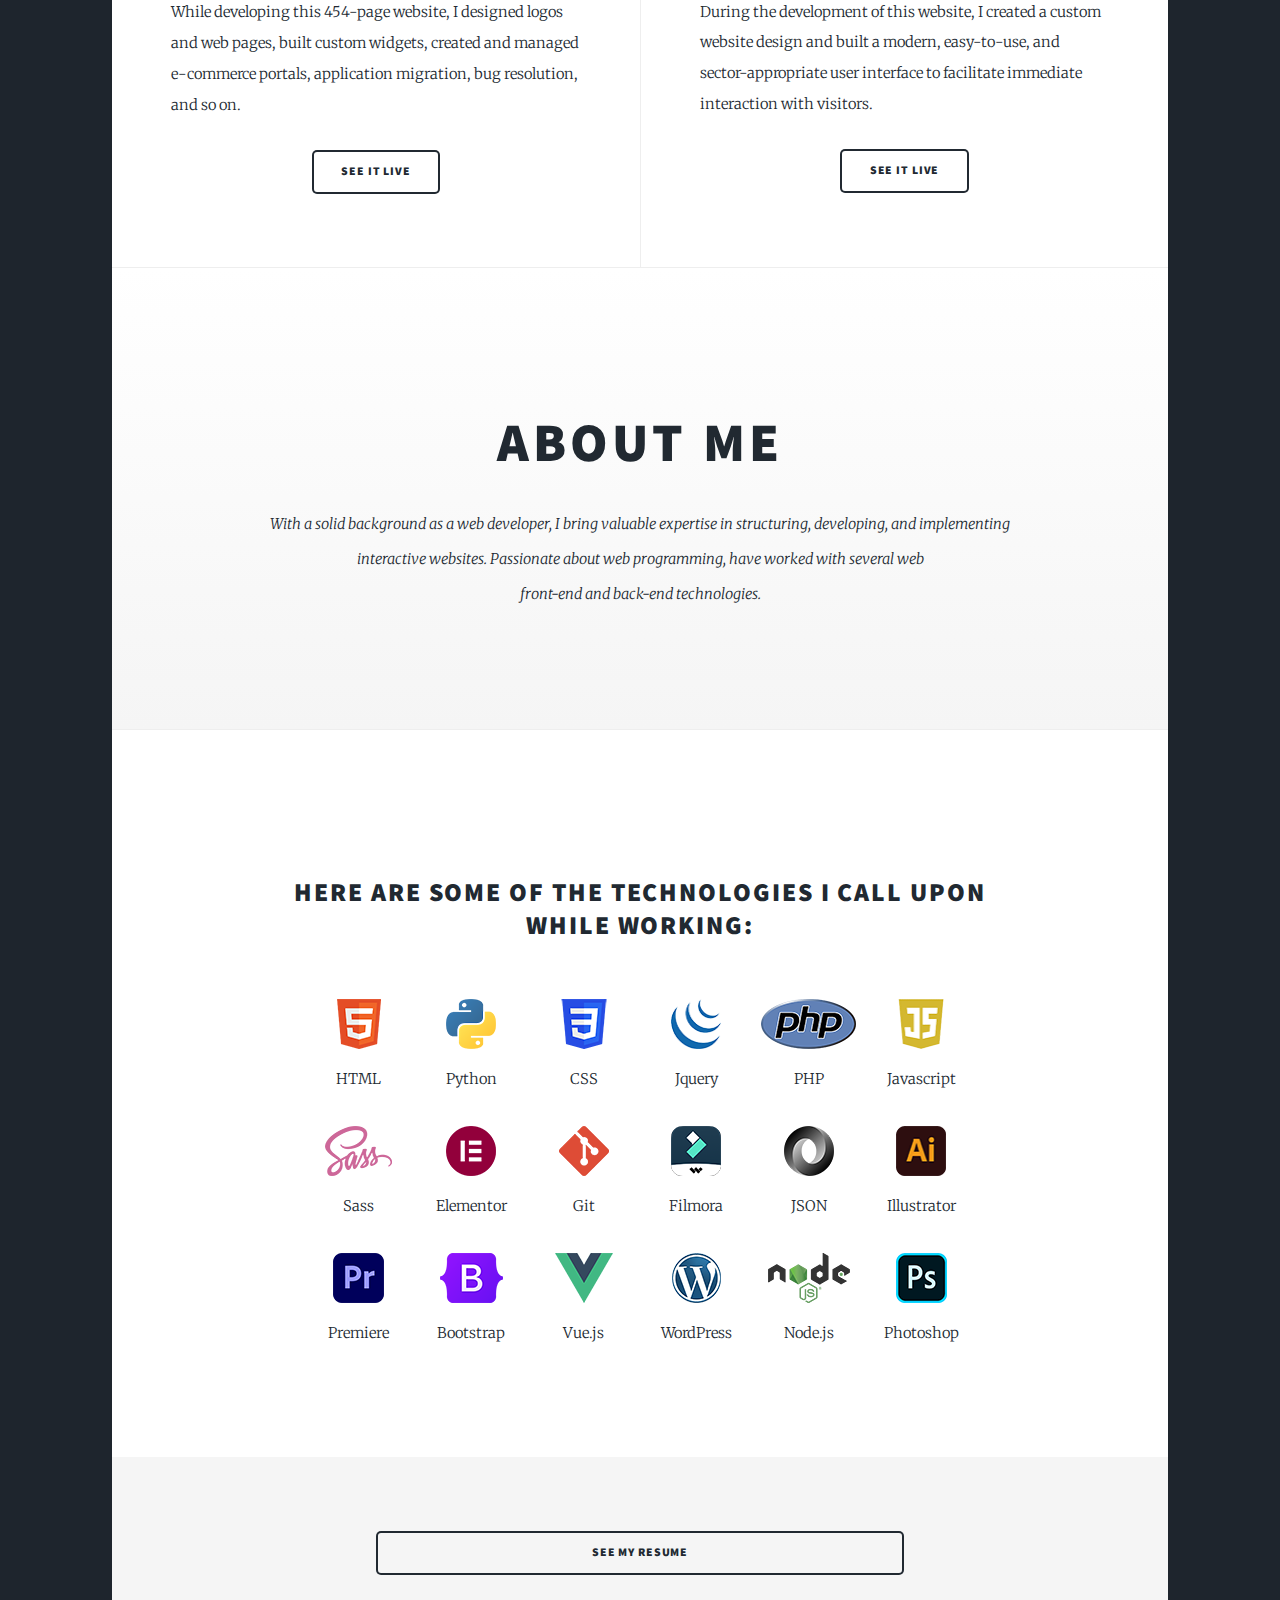
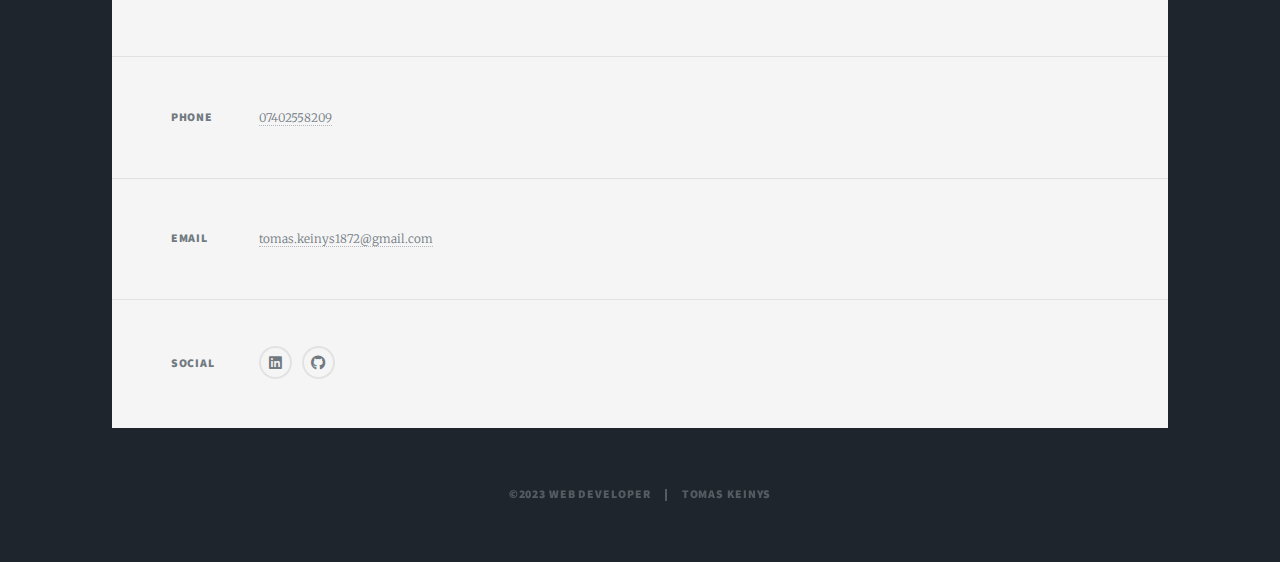
==== commit fc28eea6: "L" ====
--- a/index.html
+++ b/index.html
@@ -36,6 +36,7 @@
 						<ul class="icons">
 							<li><a href="https://www.linkedin.com/in/tomas-keinys/" rel="noopener noreferrer" target="_blank" class="icon brands fa-linkedin"><span class="label">LinkedIn</span></a></li>
 							<li><a href="https://github.com/KeinysTomas" rel="noopener noreferrer" target="_blank" class="icon brands fa-github"><span class="label">GitHub</span></a></li>
+							<li><a href="https://www.facebook.com/tomas.keinys.leeds/" rel="noopener noreferrer" target="_blank" class="icon brands fa-facebook"><span class="label">Facebook</span></a></li>
 						</ul>
 					</nav>
 
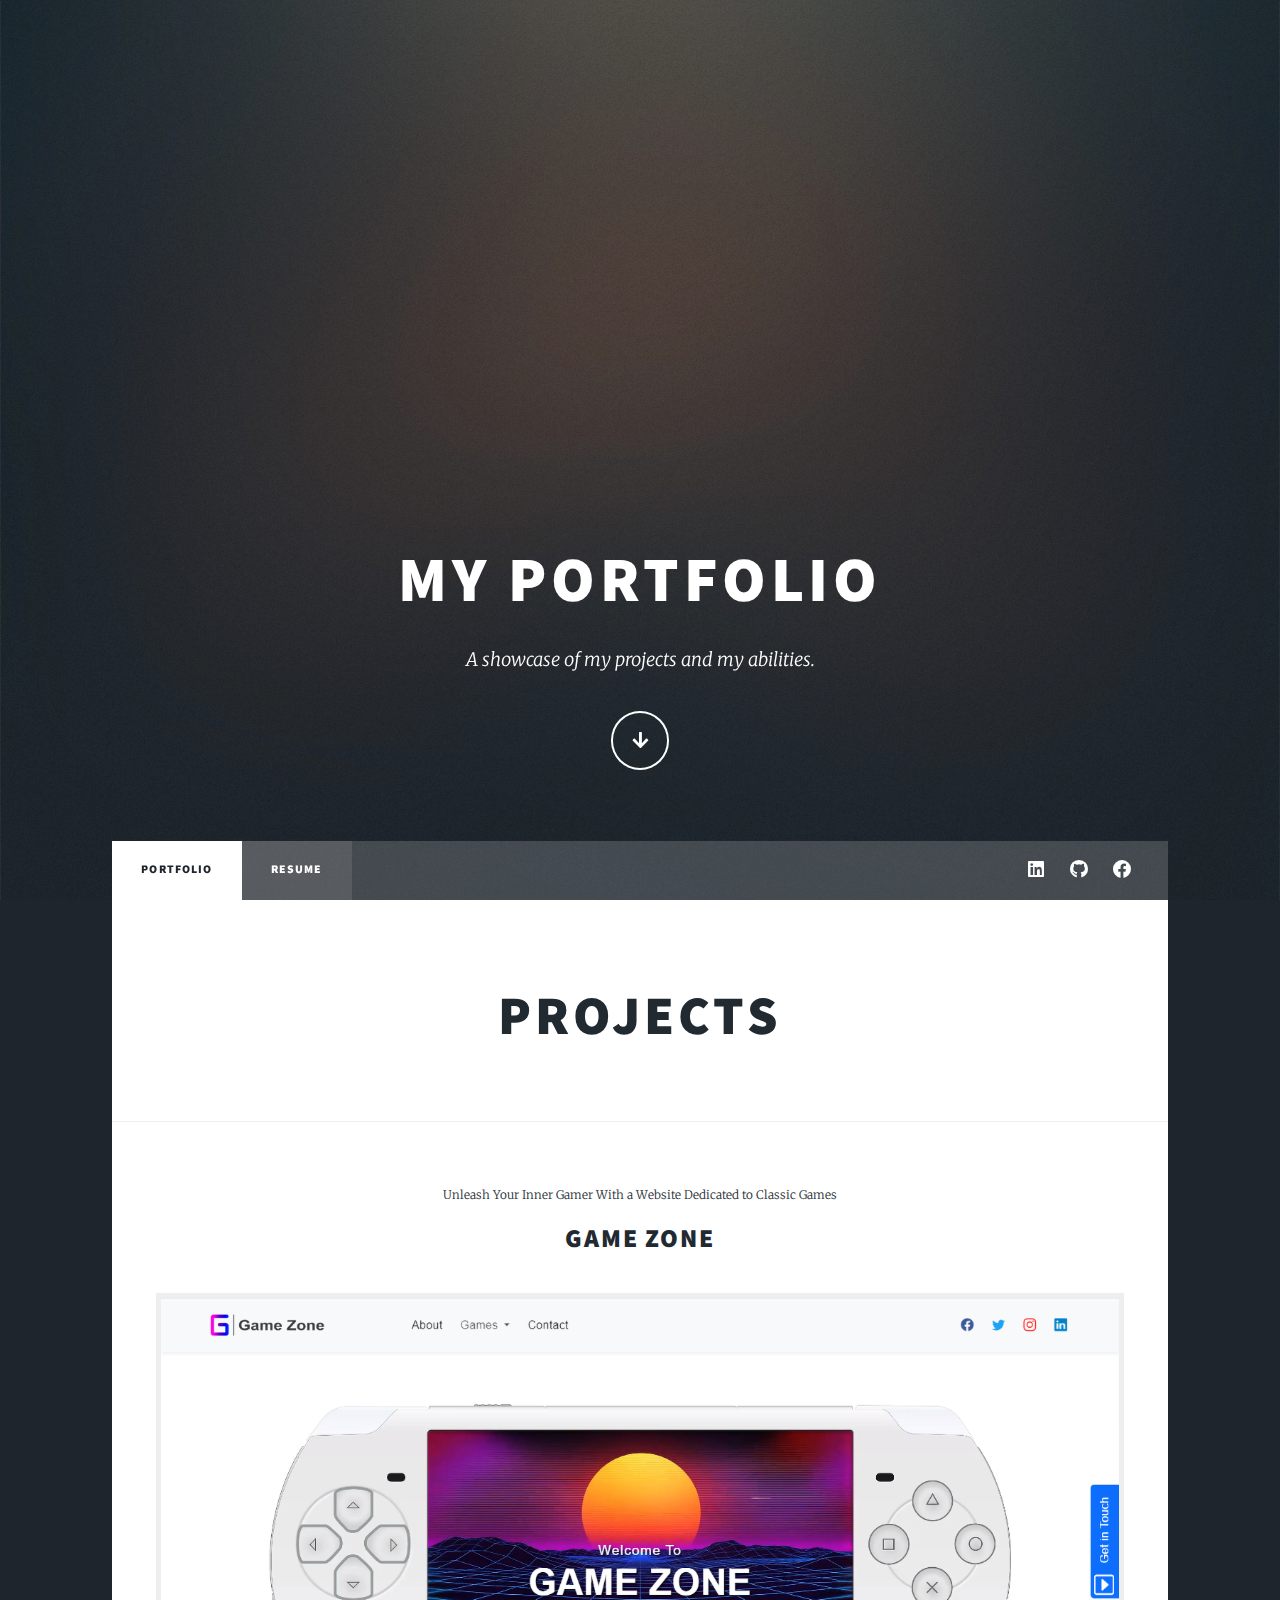
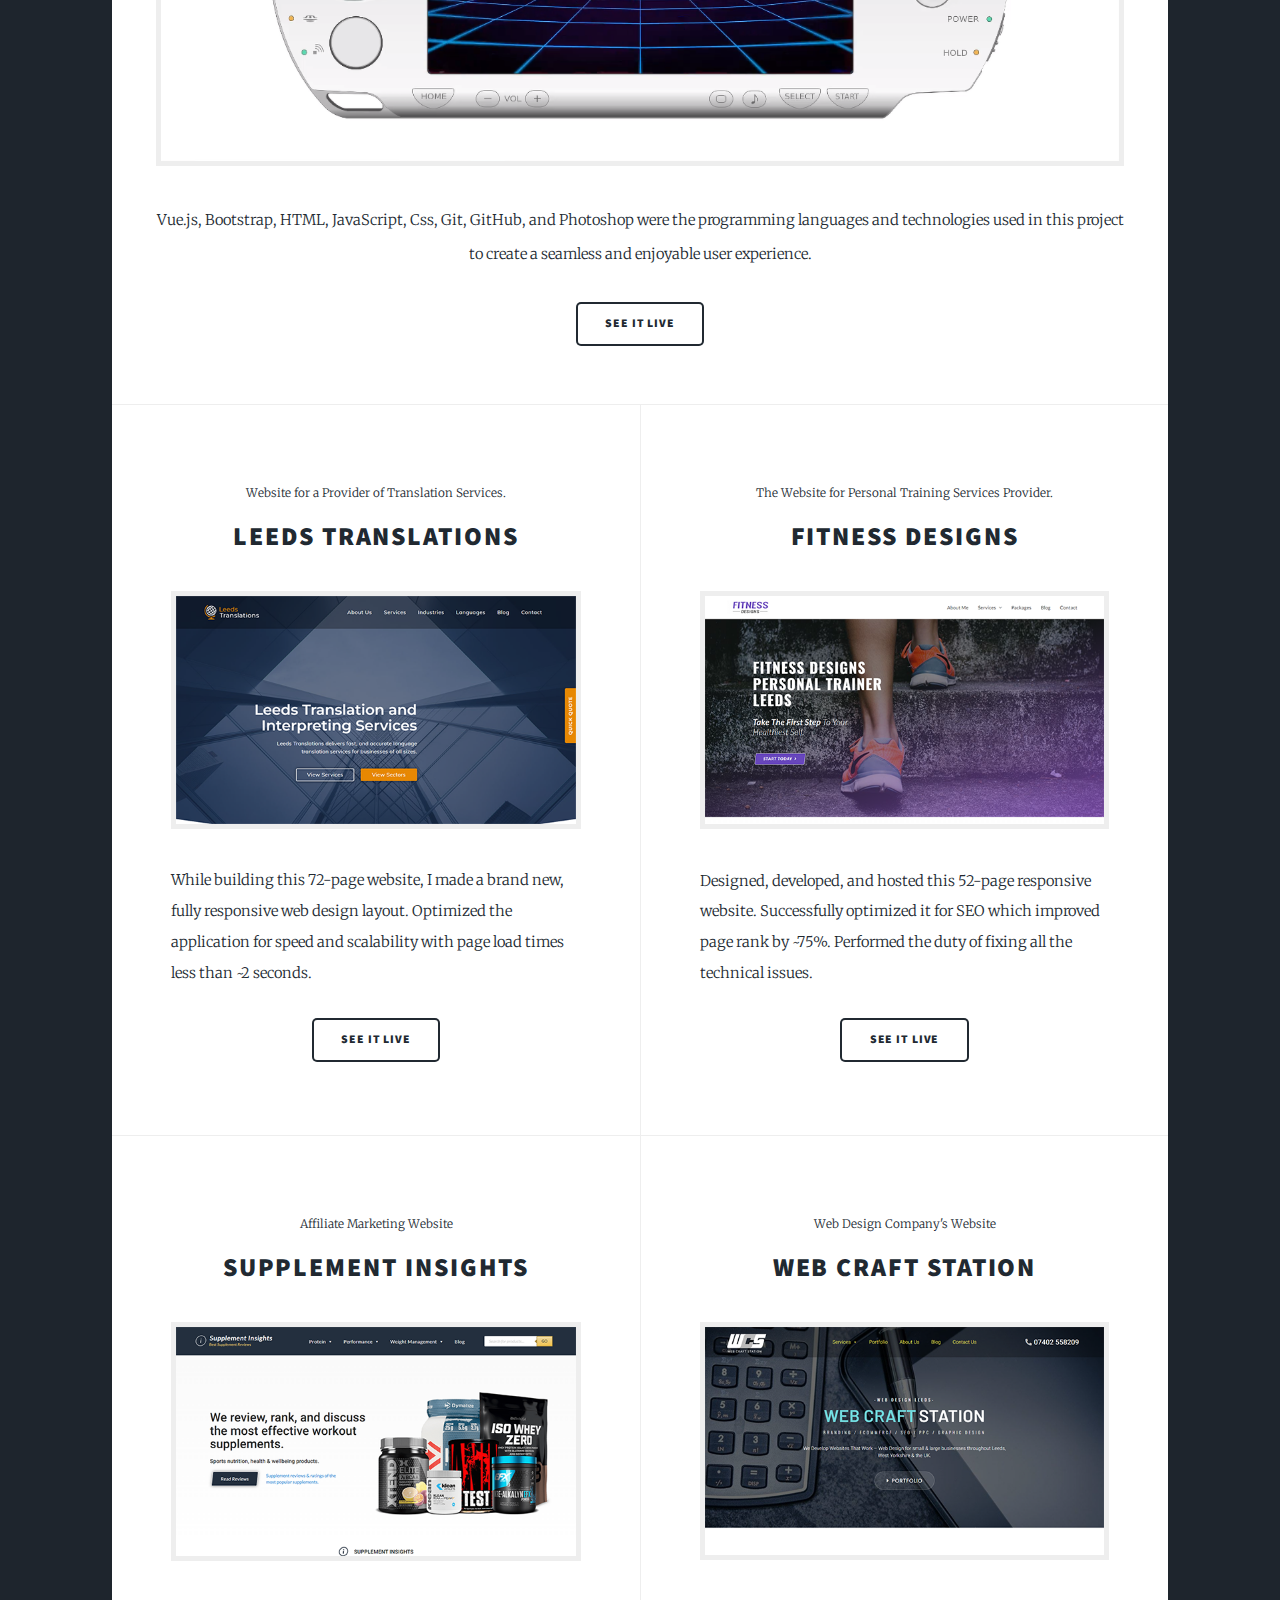
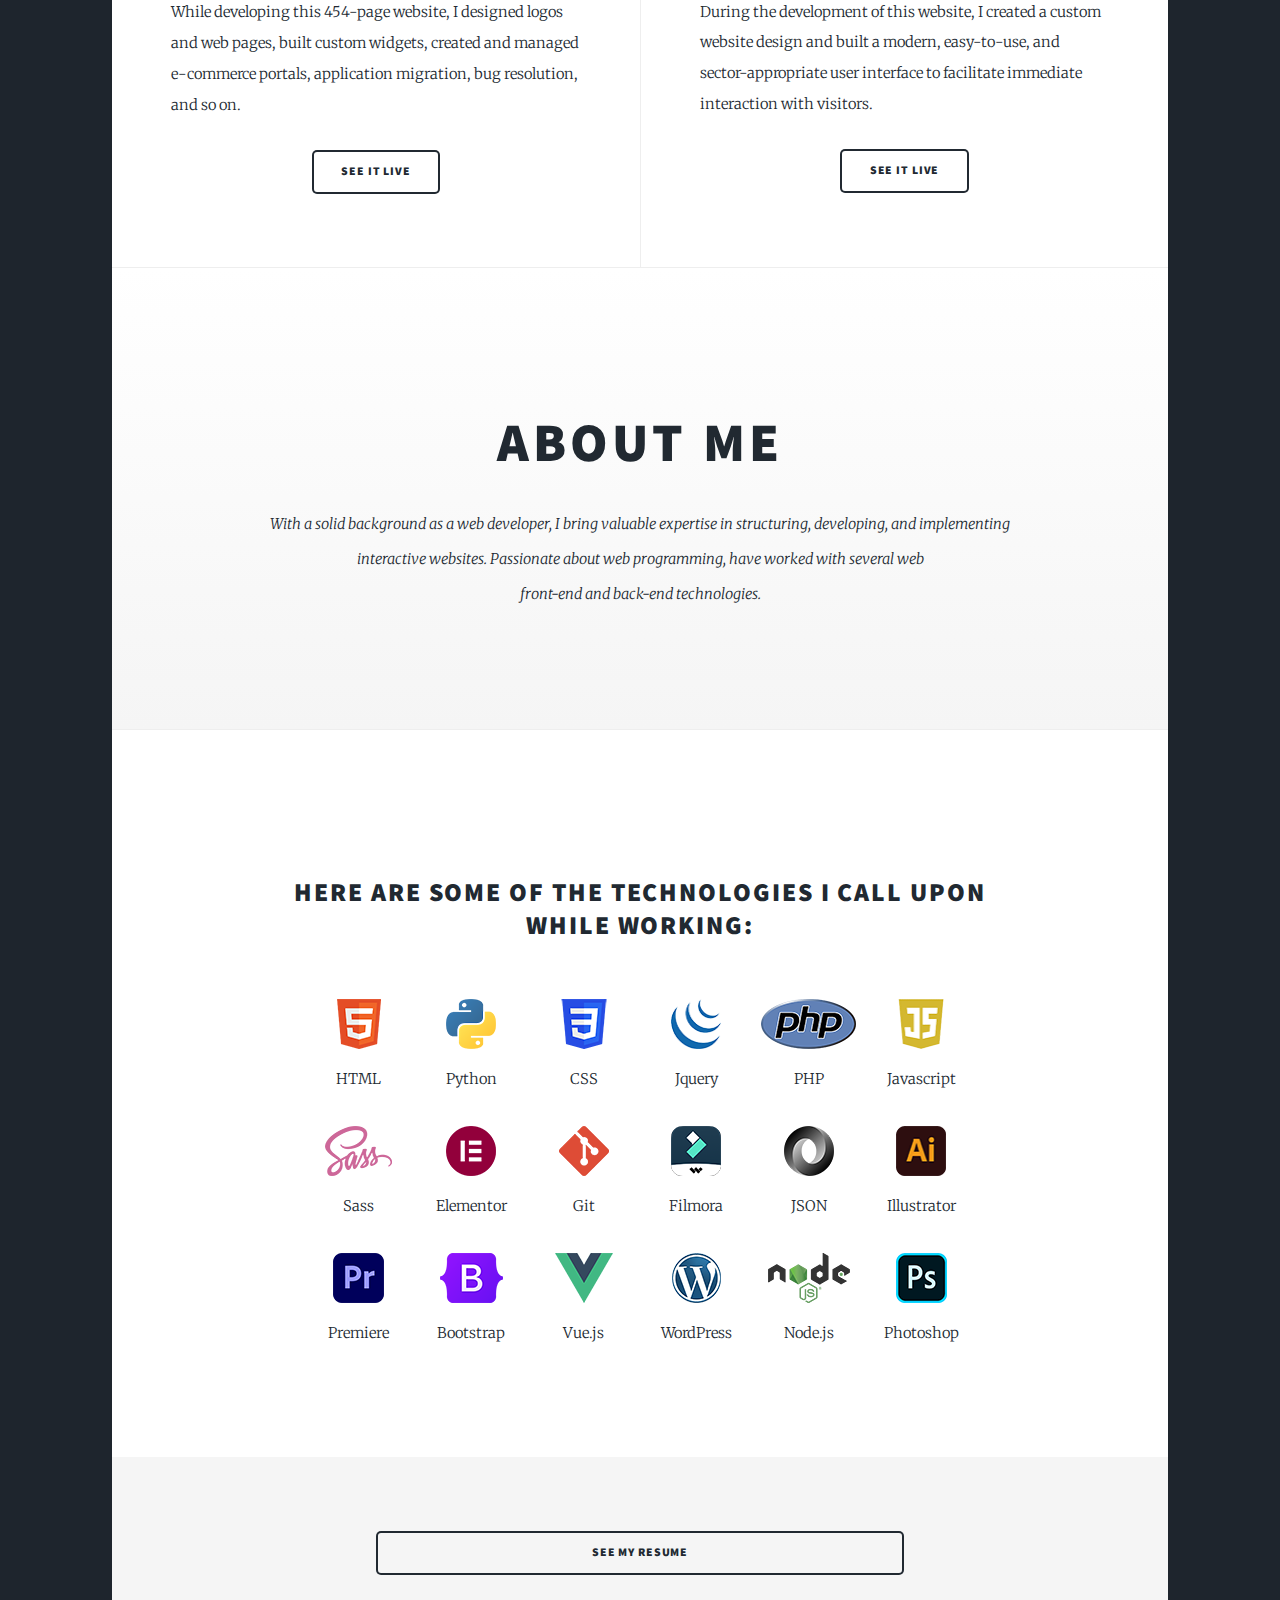
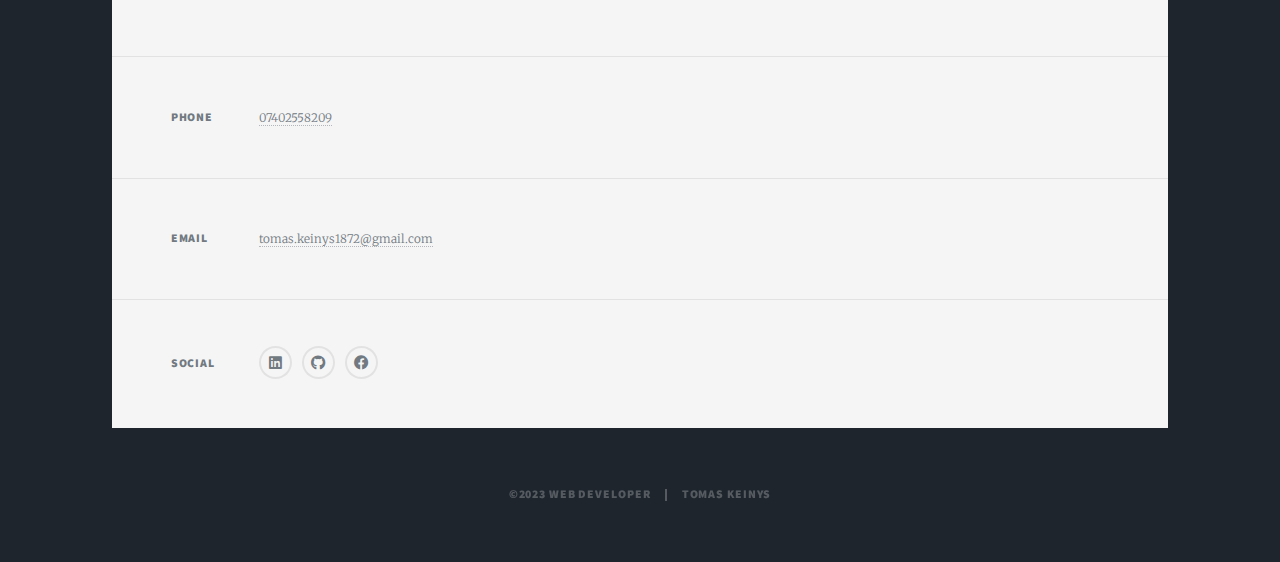
==== commit 1c8e3bbe: "in fb" ====
--- a/index.html
+++ b/index.html
@@ -403,6 +403,7 @@
 								<ul class="icons alt">
 									<li><a href="https://www.linkedin.com/in/tomas-keinys/" rel="noopener noreferrer" target="_blank" class="icon brands alt fa-linkedin"><span class="label">LinkedIn</span></a></li>
 									<li><a href="https://github.com/KeinysTomas" rel="noopener noreferrer" target="_blank" class="icon brands alt fa-github"><span class="label">GitHub</span></a></li>
+									<li><a href="https://www.facebook.com/tomas.keinys.leeds/" rel="noopener noreferrer" target="_blank" class="icon brands fa-facebook"><span class="label">Facebook</span></a></li>
 								</ul>
 							</section>
 						</section>
